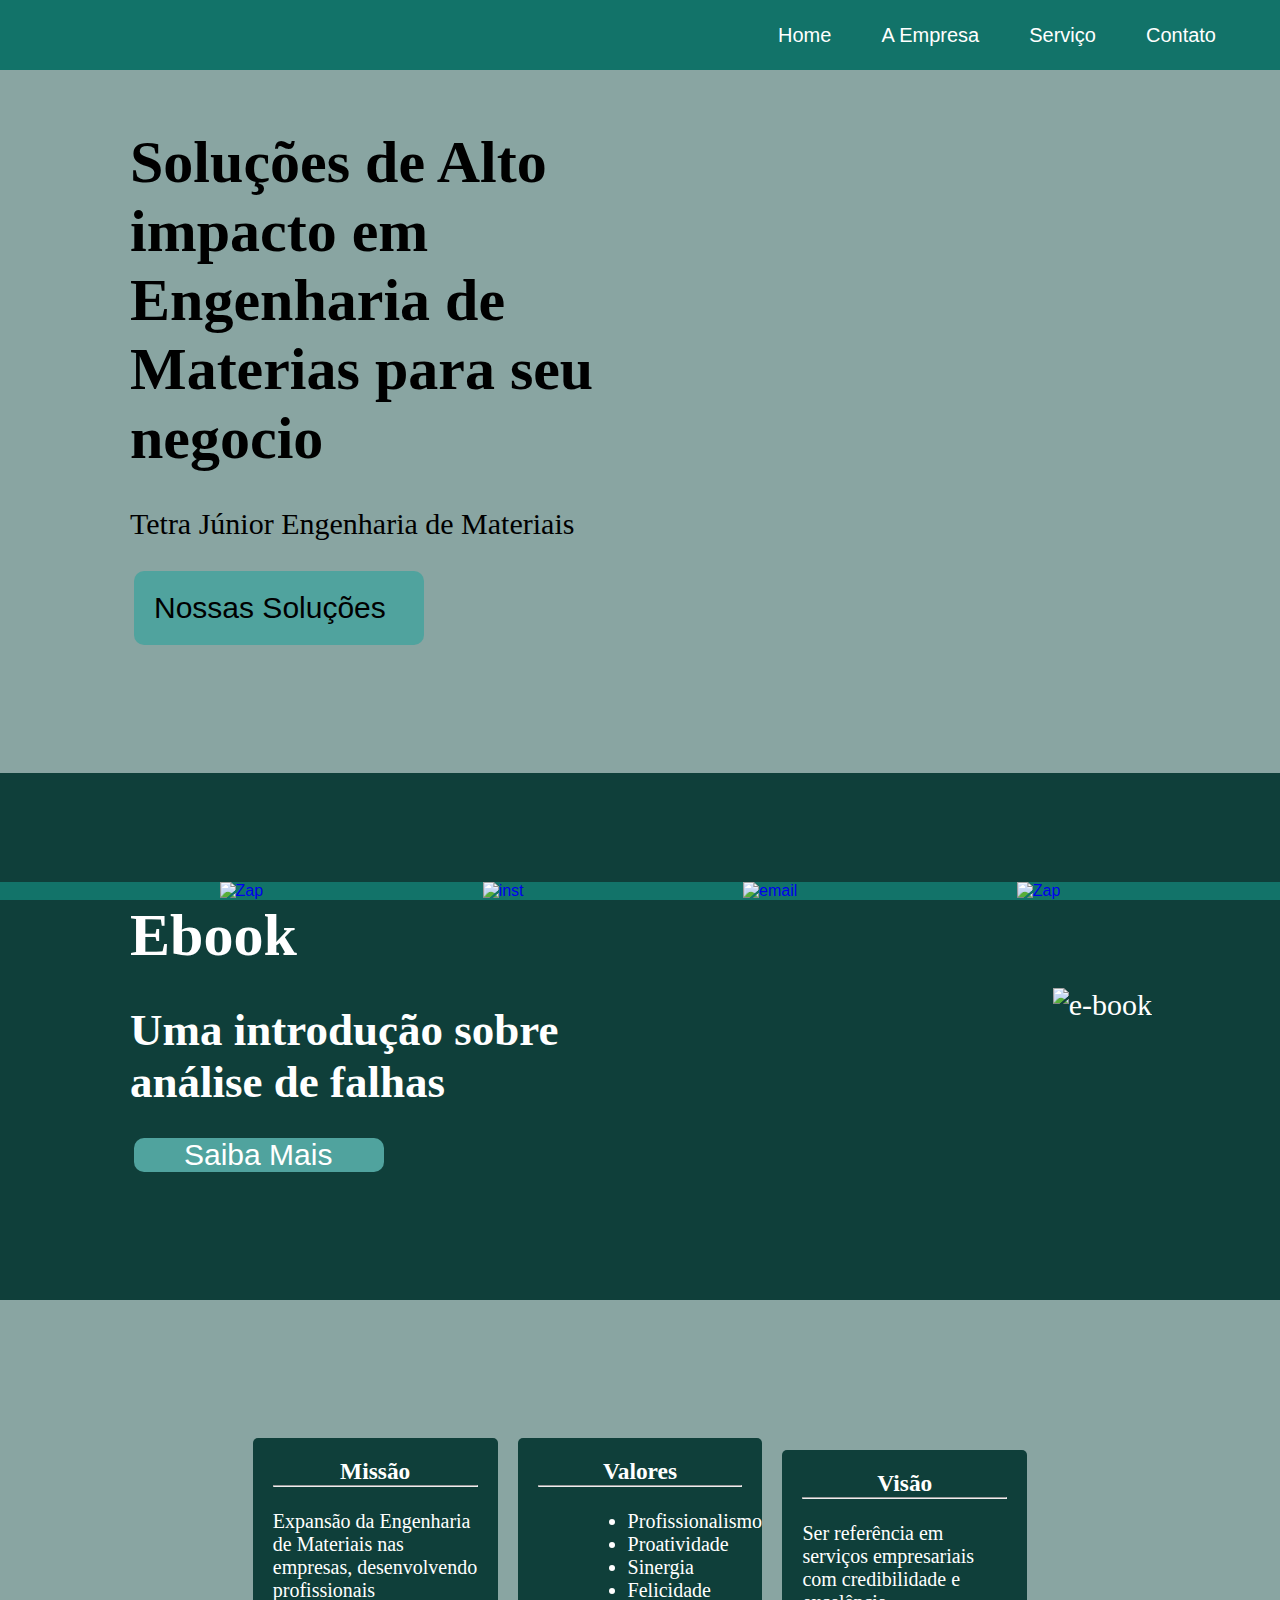
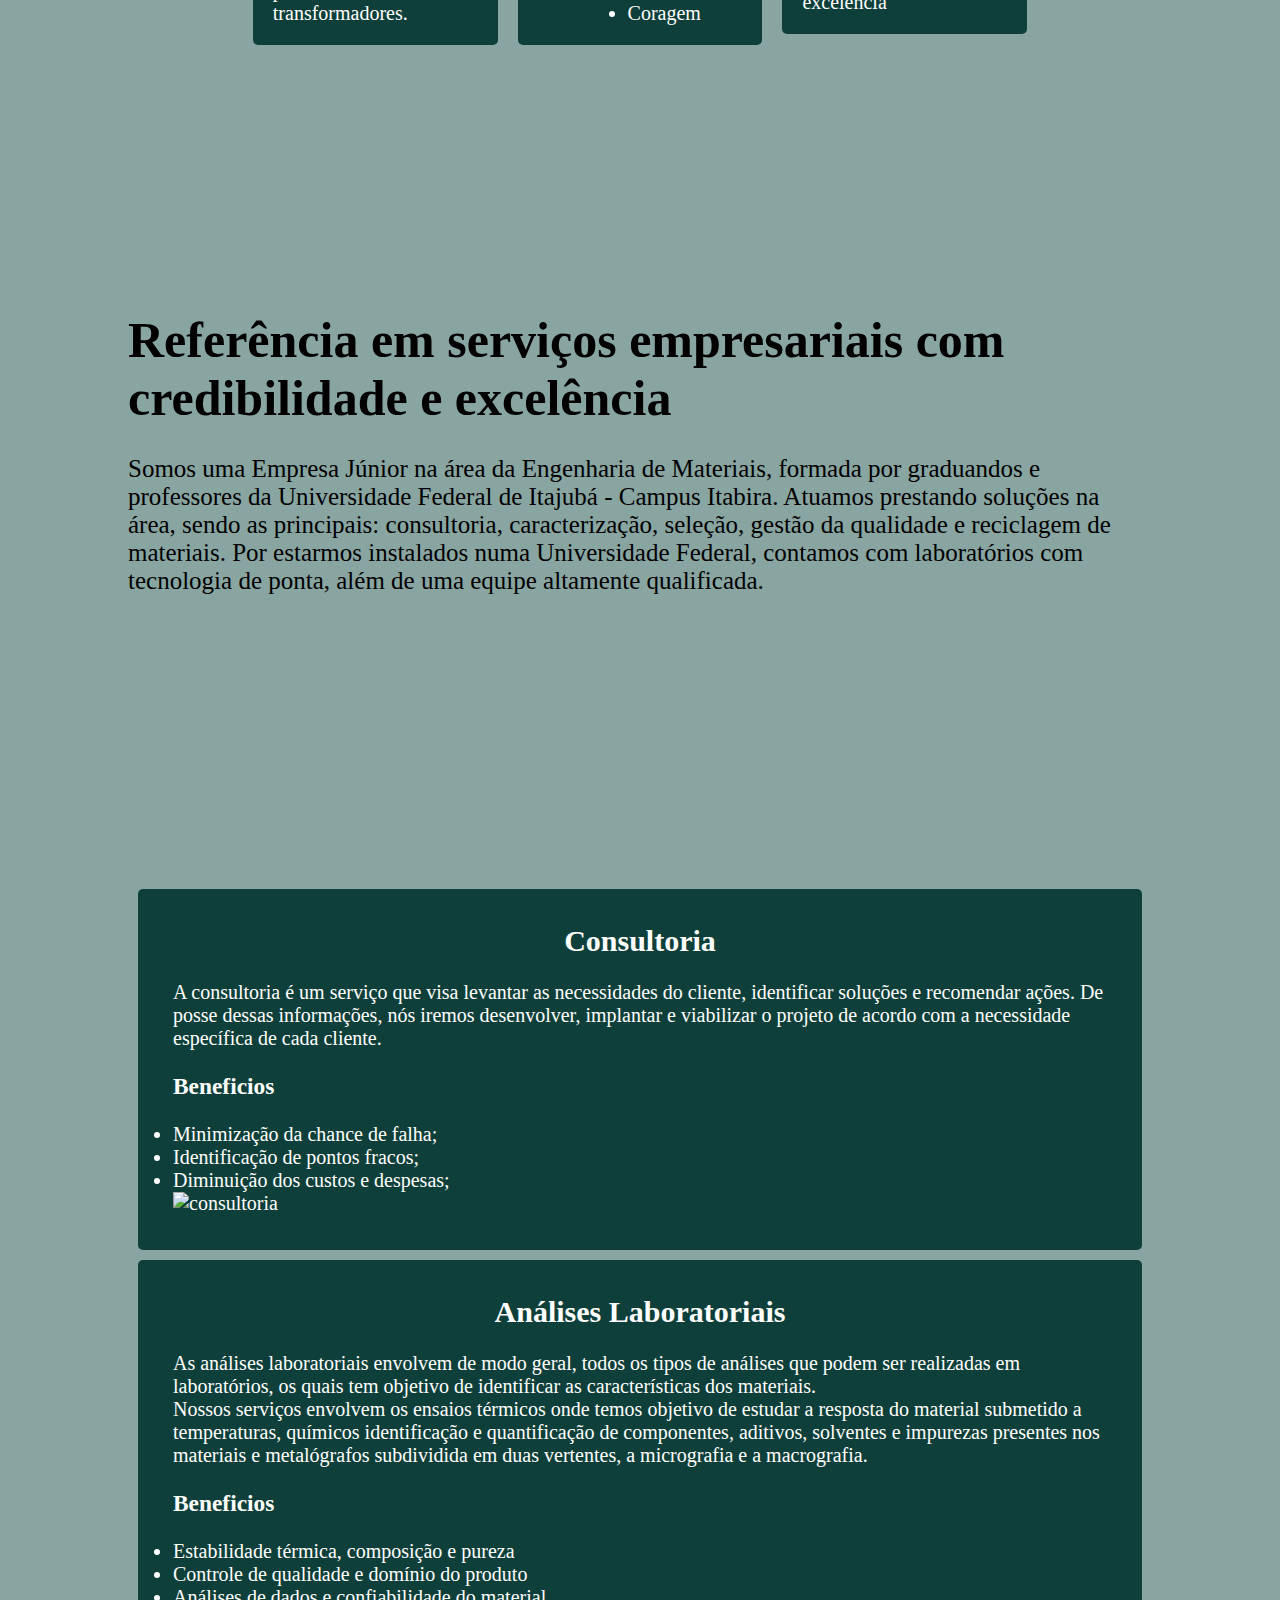
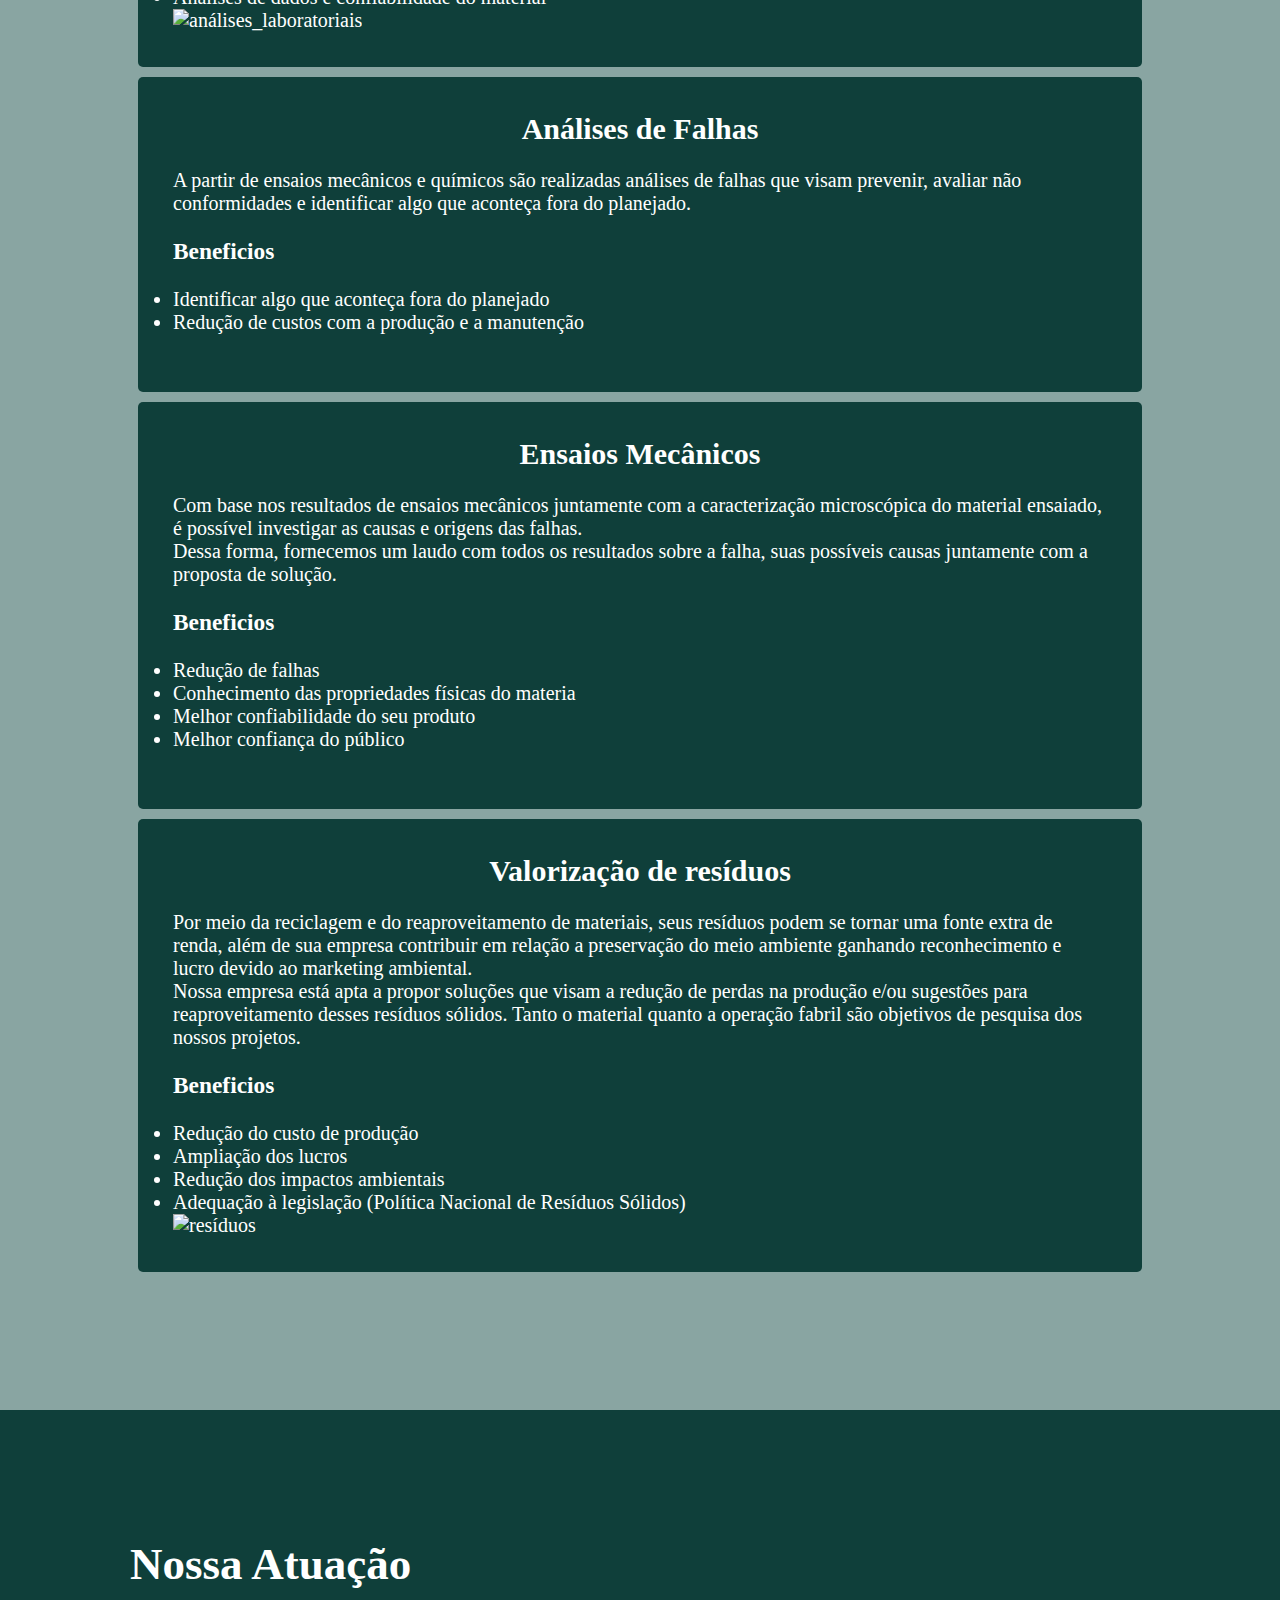
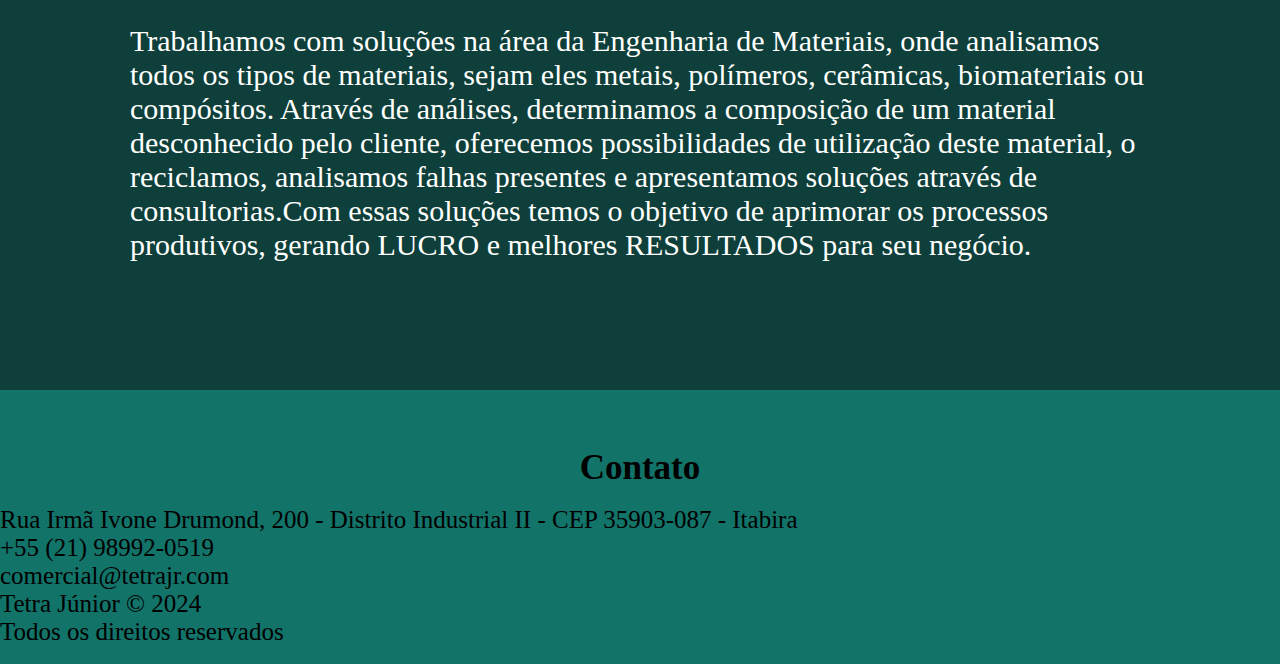
==== index.html @ 1cd236c9 "Update index.html" ====
<!DOCTYPE html>
<html lang="pt-br">
<head>
    <meta charset="UTF-8">
    <meta http-equiv="X-UA-Compatible" content="IE=edge" />
    <meta name="viewport" content="width=device-width, initial-scale=1, shrink-to-fit=no" />
    <link rel="stylesheet" href="index.css">
    <script defer src="app.js"></script>
</head>
<body>
    <section class="home" id="home"> 
        </section>
    <header class="header">
        <nav class="nav">
            <a href="" class="logo">
            <img src="" alt=""><!--Definir um Logo--></a>
            <ul class="nav-list">
                <li><a href="#home">Home</a></li>
                <li><a href="#empresa">A Empresa</a></li>
                <li><a href="#servico">Serviço</a></li>
                <li><a href="#contato">Contato</a></li>              
            </ul>
        </nav>
    </header>
    <main>
        <div class="container3">
            <div class="princ">
                <!--titulo/Gabriel-->
                    <div class="titulo">    
                    <h1>Soluções de Alto impacto em Engenharia de Materias para seu negocio</h1>
                    <br>
                    <p>Tetra Júnior Engenharia de Materiais</p>
                </div>
                <div class="logo_capa">
                <img src="" alt=""><!--Imagens-->  
            </div> 
            </div>    
            <div class="solucoes">
                <a href="#servico">Nossas Soluções</a>
            </div>
           </div>
       </div>
   </div>
            <!-- end titulo/Gabriel-->
    <div class="container1">
            <div class="ebook">
                <div class="titulo">
                <!--Ebook / Gabriel-->
                 <h1>Ebook</h1>
                 <br>
                 <h2>Uma introdução sobre análise de falhas</h2>
                </div>
                <div class="">
                 <img src="" alt="e-book"><!--imagen-->
                </div> 
            </div>  
            <div class="ebook-link">
            <a href="#home">Saiba Mais</a>
        </div>
    </div>
</div>  
</div>
        <!-- end Ebook / Gabriel-->
        <!-- visao / Gabriel-->
        <div class="container4">
            <div class="visao">
            <div class="e1">
            <h3>Missão</h3>
            <hr>
            <br>
            <P>Expansão da Engenharia de Materiais nas empresas, desenvolvendo profissionais transformadores.</P>
            </div>
            <div class="e1">
                <h3>Valores</h3>
                <hr>
                <br>
                    <li>Profissionalismo</li>
                    <li>Proatividade</li>
                    <li>Sinergia</li>
                    <li>Felicidade</li>
                    <li>Coragem</li>
                </div>
            <div class="e1">
            <h3>Visão</h3>
            <hr>
            <br>
            <P>Ser referência em serviços empresariais com credibilidade e excelência</P>
            </div>
        </div>
    </div>
        <!--  end visao / Gabriel-->
        <!-- sobre / Gabriel-->
        <section class="empresa" id="empresa">
            </section>
    <div class="container3">
        <div class="sobre">
            <h1>Referência em serviços empresariais com credibilidade e excelência</h1>
            <br>
            <p>Somos uma Empresa Júnior na área da Engenharia de Materiais, formada por graduandos e professores da Universidade Federal de Itajubá - Campus Itabira. Atuamos prestando soluções na área, sendo as principais: consultoria, caracterização, seleção, gestão da qualidade e reciclagem de materiais. Por estarmos instalados numa Universidade Federal, contamos com laboratórios com tecnologia de ponta, além de uma equipe altamente qualificada.</p>
            <div class="">
            <img src="" alt=""><!--imgens-->
        </div>
    </div>
        </div>
         <!--  end sobre / Gabriel-->
        <!--  carac / Gabriel-->
    <div class="container4">
        <div class="carac">
            <div class="c1">  
                <section class="servicos" id="servico"> 
                <h2>Consultoria</h2>
            </section>
                <br>
                <p>A consultoria é um serviço que visa levantar as necessidades do cliente, identificar soluções e recomendar ações. De posse dessas informações, nós iremos desenvolver, implantar e viabilizar o projeto de acordo com a necessidade específica de cada cliente.</p>
                <br>
                <h3>Beneficios</h3>
                <br>
                <ul>
                    <li>Minimização da chance de falha;</li>
                    <li>Identificação de pontos fracos;</li>
                    <li>Diminuição dos custos e despesas;</li>
                </ul>
                <div class="">
                    <img src="" alt="consultoria"><!--imagen-->
                   </div> 
            </div>
        </div>
            <div class="c1"> 
            <h2>Análises Laboratoriais</h2>
            <br>
            <p>As análises laboratoriais envolvem de modo geral, todos os tipos de análises que podem ser realizadas em laboratórios, os quais tem objetivo de identificar as características dos materiais.</p>
            <p>Nossos serviços envolvem os ensaios térmicos onde temos objetivo de estudar a resposta do material submetido a temperaturas, químicos identificação e quantificação de componentes, aditivos, solventes e impurezas presentes nos materiais e metalógrafos subdividida em duas vertentes, a micrografia e a macrografia.</p>
            <br>
        <h3>Beneficios</h3>
        <br>
                <ul>
                    <li>Estabilidade térmica, composição e pureza</li>
                    <li>Controle de qualidade e domínio do produto</li>
                    <li>Análises de dados e confiabilidade do material</li>
                </ul>
                <div class="">
                    <img src="" alt="análises_laboratoriais"><!--imagen-->
                   </div> 
            </div>
            <div class="c1"> 
            <h2>Análises de Falhas</h2>
            <br>
            <p>A partir de ensaios mecânicos e químicos são realizadas análises de falhas que visam prevenir, avaliar não conformidades e identificar algo que aconteça fora do planejado.</p>
            <br>
            <h3>Beneficios</h3>
            <br>
                <ul>
                    <li>Identificar algo que aconteça fora do planejado</li>
                    <li>Redução de custos com a produção e a manutenção</li>
                </ul>
                <div class="">
                    <img src="" alt=""><!--imagen-->
                   </div> 
        </div>
            <div class="c1"> 
            <h2>Ensaios Mecânicos</h2>
            <br>
            <p>Com base nos resultados de ensaios mecânicos juntamente com a caracterização microscópica do material ensaiado, é possível investigar as causas e origens das falhas.<p>
            <p>Dessa forma, fornecemos um laudo com todos os resultados sobre a falha, suas possíveis causas juntamente com a proposta de solução.</p>
            <br>
            <h3>Beneficios</h3>
            <br>
                <ul>
                    <li>Redução de falhas</li>
                    <li>Conhecimento das propriedades físicas do materia</li>
                    <li>Melhor confiabilidade do seu produto</li>
                    <li>Melhor confiança do público</li>
                </ul>
                <div class="">
                    <img src="" alt=""><!--imagen-->
                   </div> 
            </div>
            <div class="c1"> 
            <h2>Valorização de resíduos</h2>
            <br>
            <p>Por meio da reciclagem e do reaproveitamento de materiais, seus resíduos podem se tornar uma fonte extra de renda, além de sua empresa contribuir em relação a preservação do meio ambiente ganhando reconhecimento e lucro devido ao marketing ambiental.</p>
            <P>Nossa empresa está apta a propor soluções que visam a redução de perdas na produção e/ou sugestões para reaproveitamento desses resíduos sólidos. Tanto o material quanto a operação fabril são objetivos de pesquisa dos nossos projetos.</P>
            <br>
            <h3>Beneficios</h3>
            <br>
                <ul>
                    <li>Redução do custo de produção</li>
                    <li>Ampliação dos lucros</li>
                    <li>Redução dos impactos ambientais</li>
                    <li>Adequação à legislação (Política Nacional de Resíduos Sólidos)</li>
                </ul>     
                <div class="">
                    <img src="" alt="resíduos"><!--imagen-->
                   </div> 
        </div>
        <!--  end carac / Gabriel-->
    </div>
    </main>
    </div>
    </div>
    <!--  atuacao / Gabriel-->
    <div class="container1">
    <div class="atuacao">
        <h2>Nossa Atuação</h2>
        <br>
        <p>Trabalhamos com soluções na área da Engenharia de Materiais, onde analisamos todos os tipos de materiais, sejam eles metais, polímeros, cerâmicas, biomateriais ou compósitos. Através de análises, determinamos a composição de um material desconhecido pelo cliente, oferecemos possibilidades de utilização deste material, o reciclamos, analisamos falhas presentes e apresentamos soluções através de consultorias.Com essas soluções temos o objetivo de aprimorar os processos produtivos, gerando LUCRO e melhores RESULTADOS para seu negócio.</p>
        <!--  end atuacao / Gabriel-->
    </div>
    </div>
</body>    
<footer>
    <br>
    <!--Parcerias/gabriel-->
    
        <!-- end Parcerias/gabriel-->
        <!--Contato/gabriel-->
        <section class="contato" id="contato"> 
        <h1>Contato</h1>
        <br>
    </section>
             <p>Rua Irmã Ivone Drumond, 200 - Distrito Industrial II - CEP 35903-087 - Itabira</p>
             <p>+55 (21) 98992-0519</p>
             <p>comercial@tetrajr.com</p>
             <p>Tetra Júnior © 2024 </p>
             <p>Todos os direitos reservados </p>
             <!-- end Contato/gabriel-->
    <br>
    <div class="empresasflex2">
        
            <a href="https://api.whatsapp.com/send/?phone=%2B55021989920519&text&type=phone_number&app_absent=0">
                <img  class = "tam2" src="Img/wpp.png" alt="Zap">
              </a>
        
            <a href="https://www.instagram.com/accounts/login/?next=https%3A%2F%2Fwww.instagram.com%2Ftetra.jr%2F&is_from_rle">
                <img  class = "tam2" src="Img/Instagram.png" alt="inst">
              </a>
        
            <a href="https://web.whatsapp.com/">
                <img  class = "tam2" src="Img/e-mail.png" alt="email">
              </a>
        
            <a href="https://web.whatsapp.com/">
                <img  class = "tam2" src="Img/wpp.png" alt="Zap">
              </a>
        </div>
        </div>

    <!-- end Footer/ganriel-->



   
</footer>
</html>


   
</footer>
</html>
---- index.css ----
/* Color Theme Swatches in RGBA */
.N-I-S-H-I-K-I-G-O---Furniture-Design-Award-2014-1-rgba { color: rgba(18, 114, 105, 1); }
.N-I-S-H-I-K-I-G-O---Furniture-Design-Award-2014-2-rgba { color: rgba(15, 63, 58, 1); }
.N-I-S-H-I-K-I-G-O---Furniture-Design-Award-2014-3-rgba { color: rgba(137, 165, 162, 1); }
.N-I-S-H-I-K-I-G-O---Furniture-Design-Award-2014-4-rgba { color: rgba(75, 89, 87, 1); }
.N-I-S-H-I-K-I-G-O---Furniture-Design-Award-2014-5-rgba { color: rgba(191, 191, 191, 1); }

/* Color Theme Swatches in HSLA */
.N-I-S-H-I-K-I-G-O---Furniture-Design-Award-2014-1-hsla { color: hsla(174, 72, 26, 1); }
.N-I-S-H-I-K-I-G-O---Furniture-Design-Award-2014-2-hsla { color: hsla(174, 60, 15, 1); }
.N-I-S-H-I-K-I-G-O---Furniture-Design-Award-2014-3-hsla { color: hsla(174, 13, 59, 1); }
.N-I-S-H-I-K-I-G-O---Furniture-Design-Award-2014-4-hsla { color: hsla(174, 8, 32, 1); }
.N-I-S-H-I-K-I-G-O---Furniture-Design-Award-2014-5-hsla { color: hsla(0, 0, 75, 1); }

/* NavBar/Gabriel */
html{
    width: auto;
    margin: auto;
}
* {
    margin: 0;
    padding: 0;
}
a {
    font-family: sans-serif;
    text-decoration: none;
}
.header {
    background-color: #127369; ;
    position: fixed;
    width: 100%;
}
.nav {
    max-width: 90%;
    height: 70px;
    margin-inline: auto;
    display: flex;
    justify-content: space-between;
    align-items: center;
    
    
}
.nav-list {
    display: flex;
    gap: 50px;
    list-style: none;
    
}
.nav-list a{
    font-size: 20px;
    color: white;
    
    
}

/*  end NavBar/Gabriel */

/*  principal/Gabriel */

body{
    margin: auto;
    width: auto;
}
    
    
.container1{
    padding: 10%;
    margin: auto;
    background-color:rgba(15, 63, 58, 1);
    
}
.container2{
    padding: 20px;
    margin: auto;
    background-color:#127369;;
}
.container3{
    padding: 10%;
    margin: auto;
    background-color:rgba(137, 165, 162, 1);
}
.container4{
    padding: 10%;
    margin: auto;
    background-color:rgba(137, 165, 162, 1);
    }

main .princ{
    display: flex;
    align-items: center;
    justify-content: space-between;
    font-size: 30px;
    margin-left: 2px;
    color: black;
}
.titulo{
    width: 50%;

}
.solucoes{
    width: 250px;
    font-size: 30px;
    background-color:rgb(80, 163, 158) ;
    margin-left: 6px;
    border-radius: 10px;
    margin-top: 30px;
    align-items: center;
    padding: 20px;
}
.solucoes a{
    text-align: center;
    color: black;
    
 }


.ebook-link{
    width: 250px;
    font-size: 30px;
    background-color:rgb(80, 163, 158) ;
    margin-left: 6px;
    border-radius: 10px;
    margin-top: 30px;
    align-items: center;
 }
 .ebook-link a{
    text-align: center;
    color: white;
    margin-left: 50px;
 }


/*  end principal/Gabriel */
/*  valores/Gabriel */
.valores{
    display: flex;
    align-items: center;
    justify-content: space-between;
    font-size: 35px;
    color: white;
}
/*  end valores/Gabriel */
/*  ebook/Gabriel */
.ebook {
    display: flex;
    align-items: center;
    justify-content: space-between;
    font-size: 30px;
    margin-left: 2px;
    color: white;
}
/*   end ebook/Gabriel */

.visao{
    display: flex;
    justify-content:center;
    align-items: center;
}
.e1{
    background-color:rgba(15, 63, 58, 1) ;
    font-size: 20px;
    padding: 20px;
    color: white;
    margin-left: 10px;
    margin: 10px 10px;
    border-radius: 5px;
    width: 20%;
    
}
.e1 h3{
    text-align: center;
}
.e1 li{
    margin-left:  90px;
}
/*   sobre/Gabriel */
.sobre{
    font-size: 25px;
}
/*    end sobre/Gabriel */


/*    caracter/Gabriel */

.c1{
    background-color:rgba(15, 63, 58, 1) ;
    font-size: 20px;
    padding: 35px;
    color: white;
    margin-left: 10px;
    margin: 10px 10px;
    border-radius: 5px;
    width: auto;
}
.c1 h2{
    text-align: center;
}
/*    end caracter/Gabriel */


/*    footer/Gabriel */

footer{
    background-color:#127369;  
}
footer h1{
    margin-top: 40px;
    text-align: center;
    font-size: 35px;
}
footer p{
    font-size: 25px;
}
.empresasflex{display: flex;
    justify-content: space-evenly;
    padding: 2%;
    background-color: #127369; ;
    
}
.empresasflex2{display: flex;
    justify-content: space-evenly;
    background-color: #127369; ;
    position: fixed; 
    bottom: 0;
    width: 100%; 
    overflow: hidden;
    
 }

.tam{width: 120px; }
.tam2{
    width: 50px; 
}

/*    end footer /Gabriel */

/*    atuacao /Gabriel */
.atuacao{
    align-items: center;
    font-size: 30px;
    margin-left: 2px;
    color: white;
}


/*    end atuacao /Gabriel */
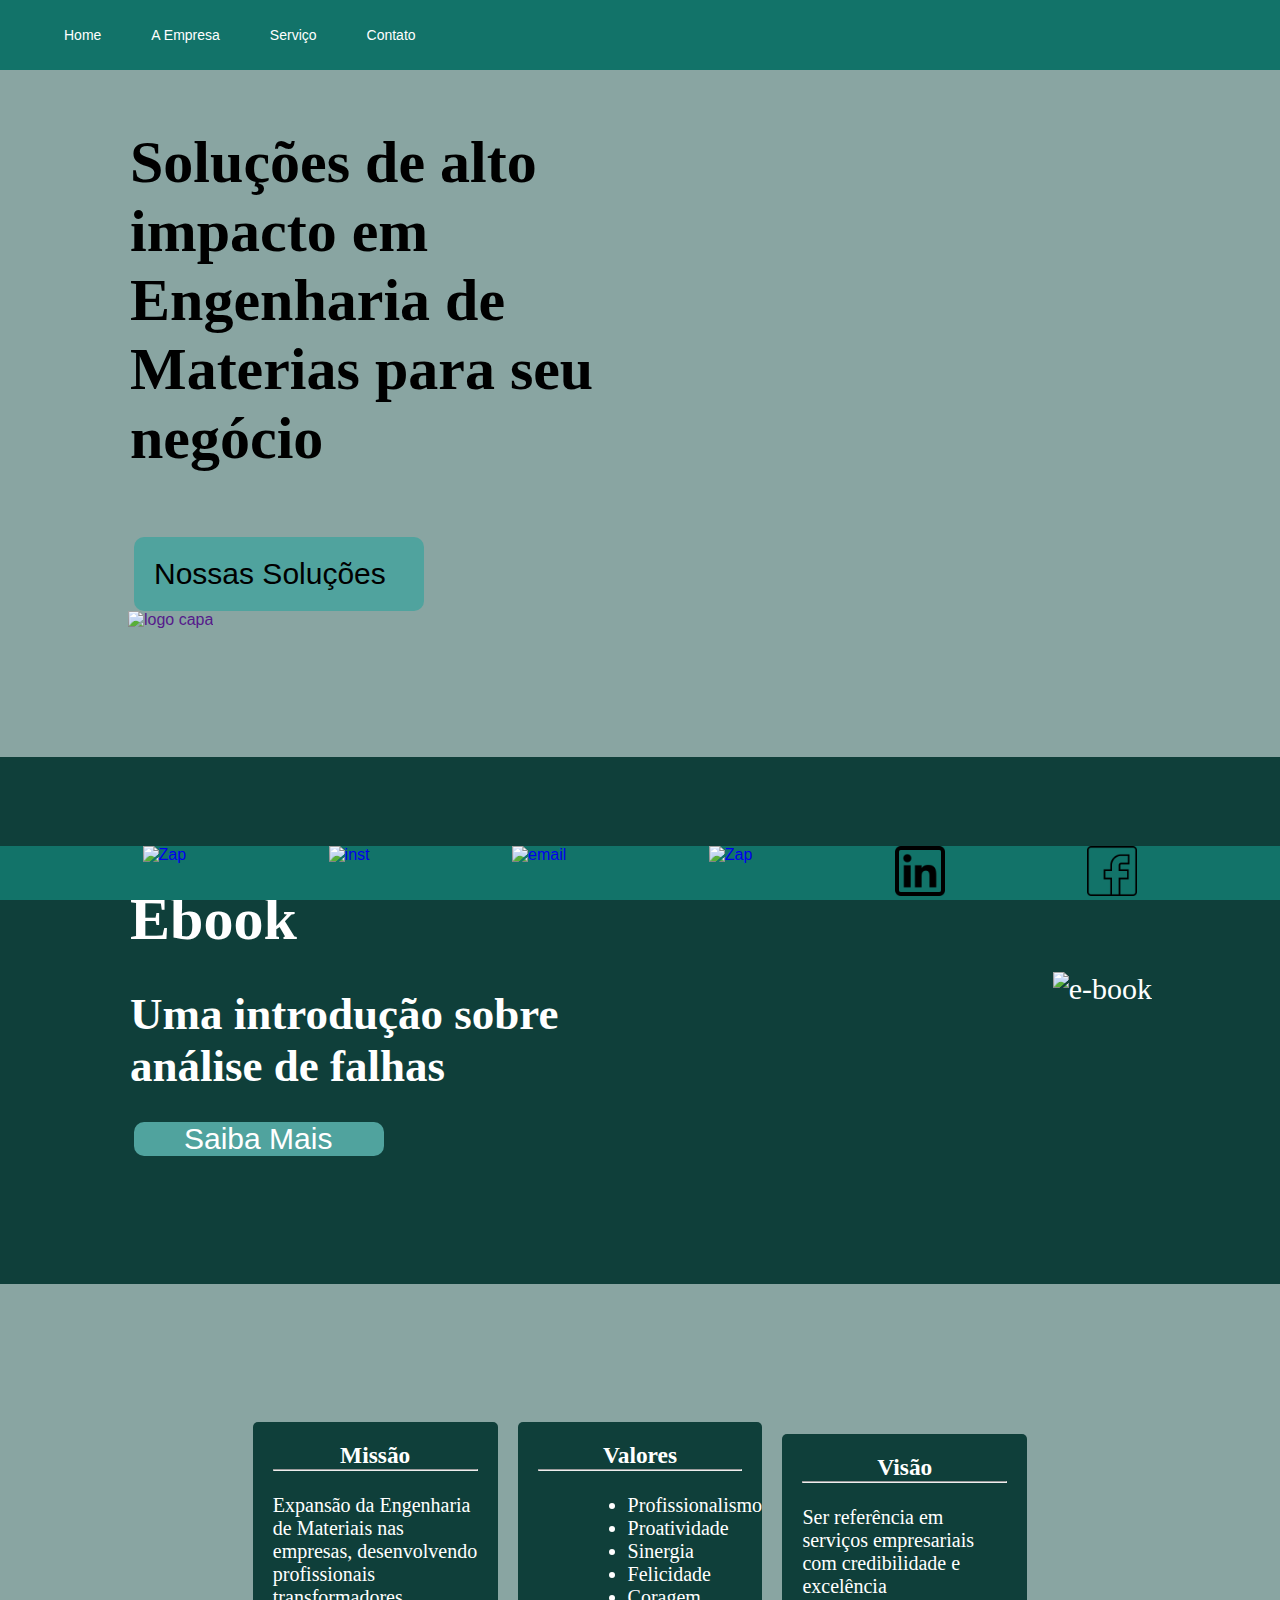
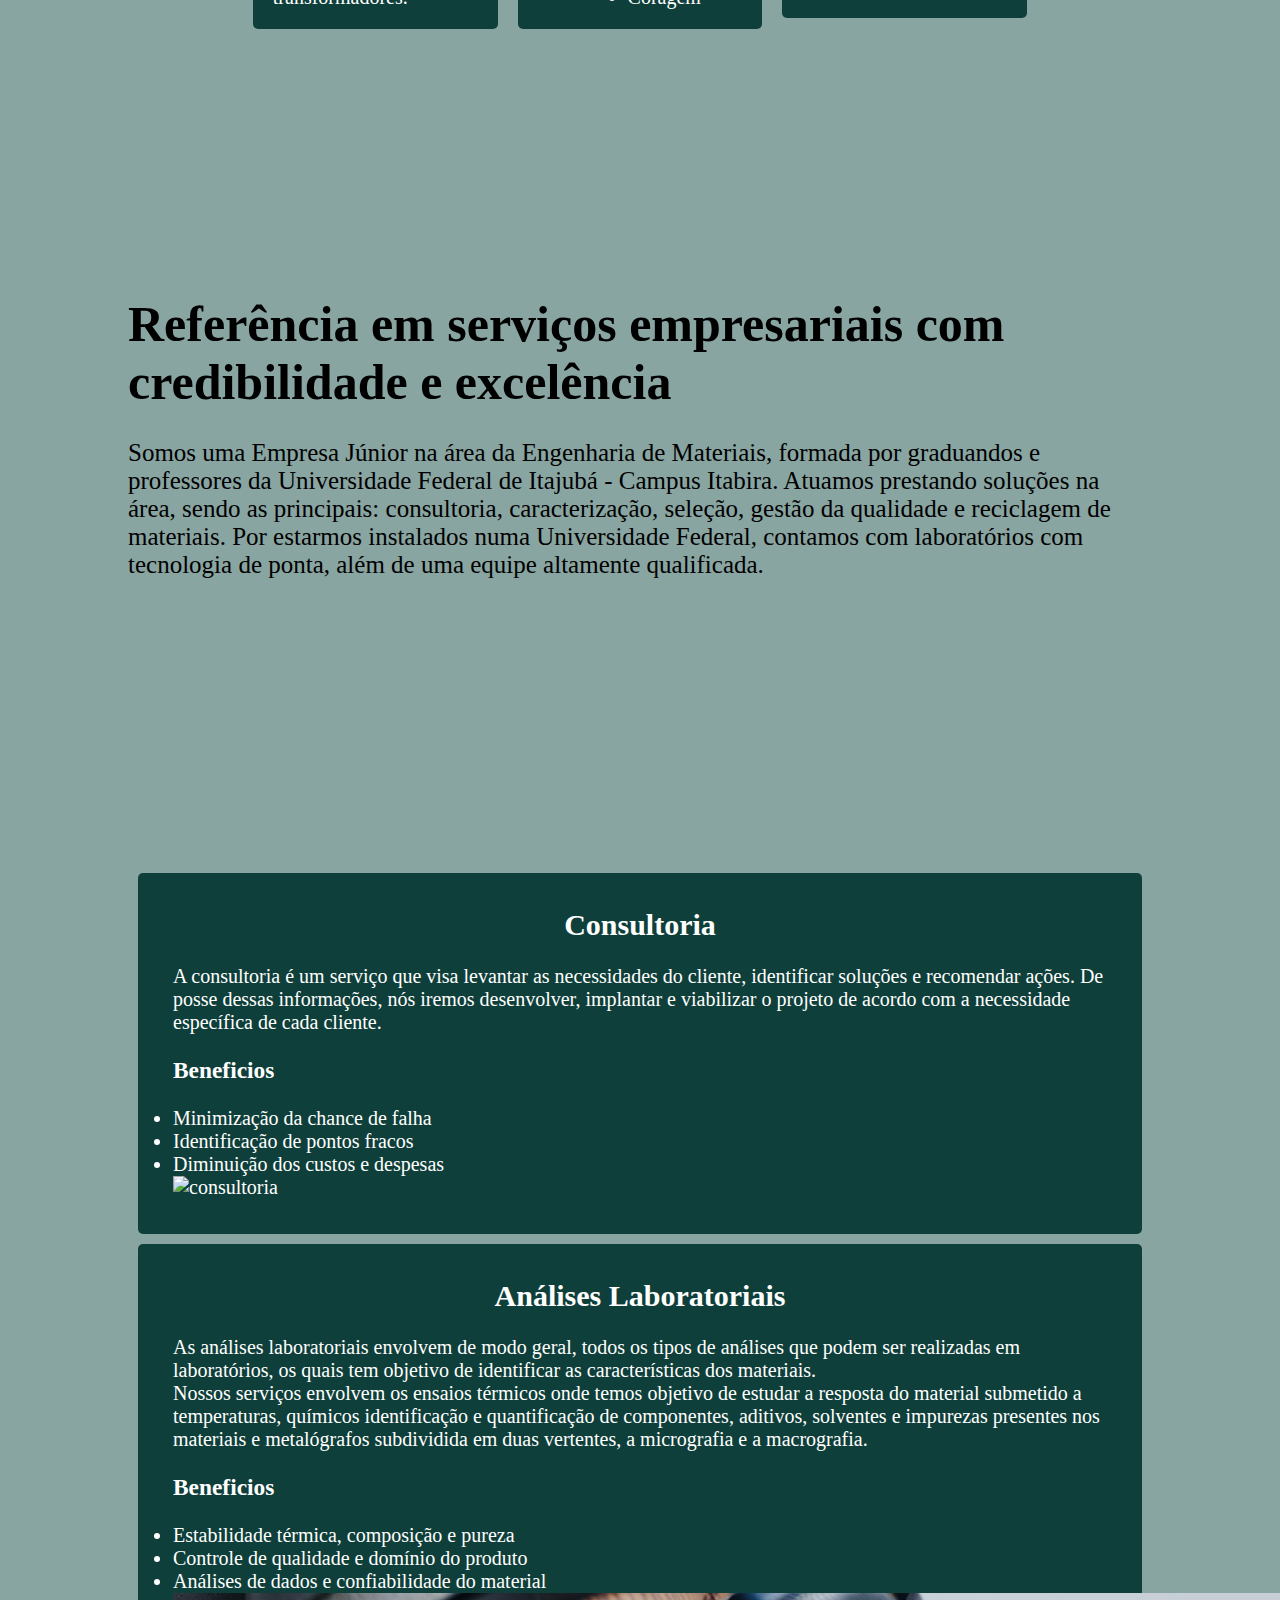
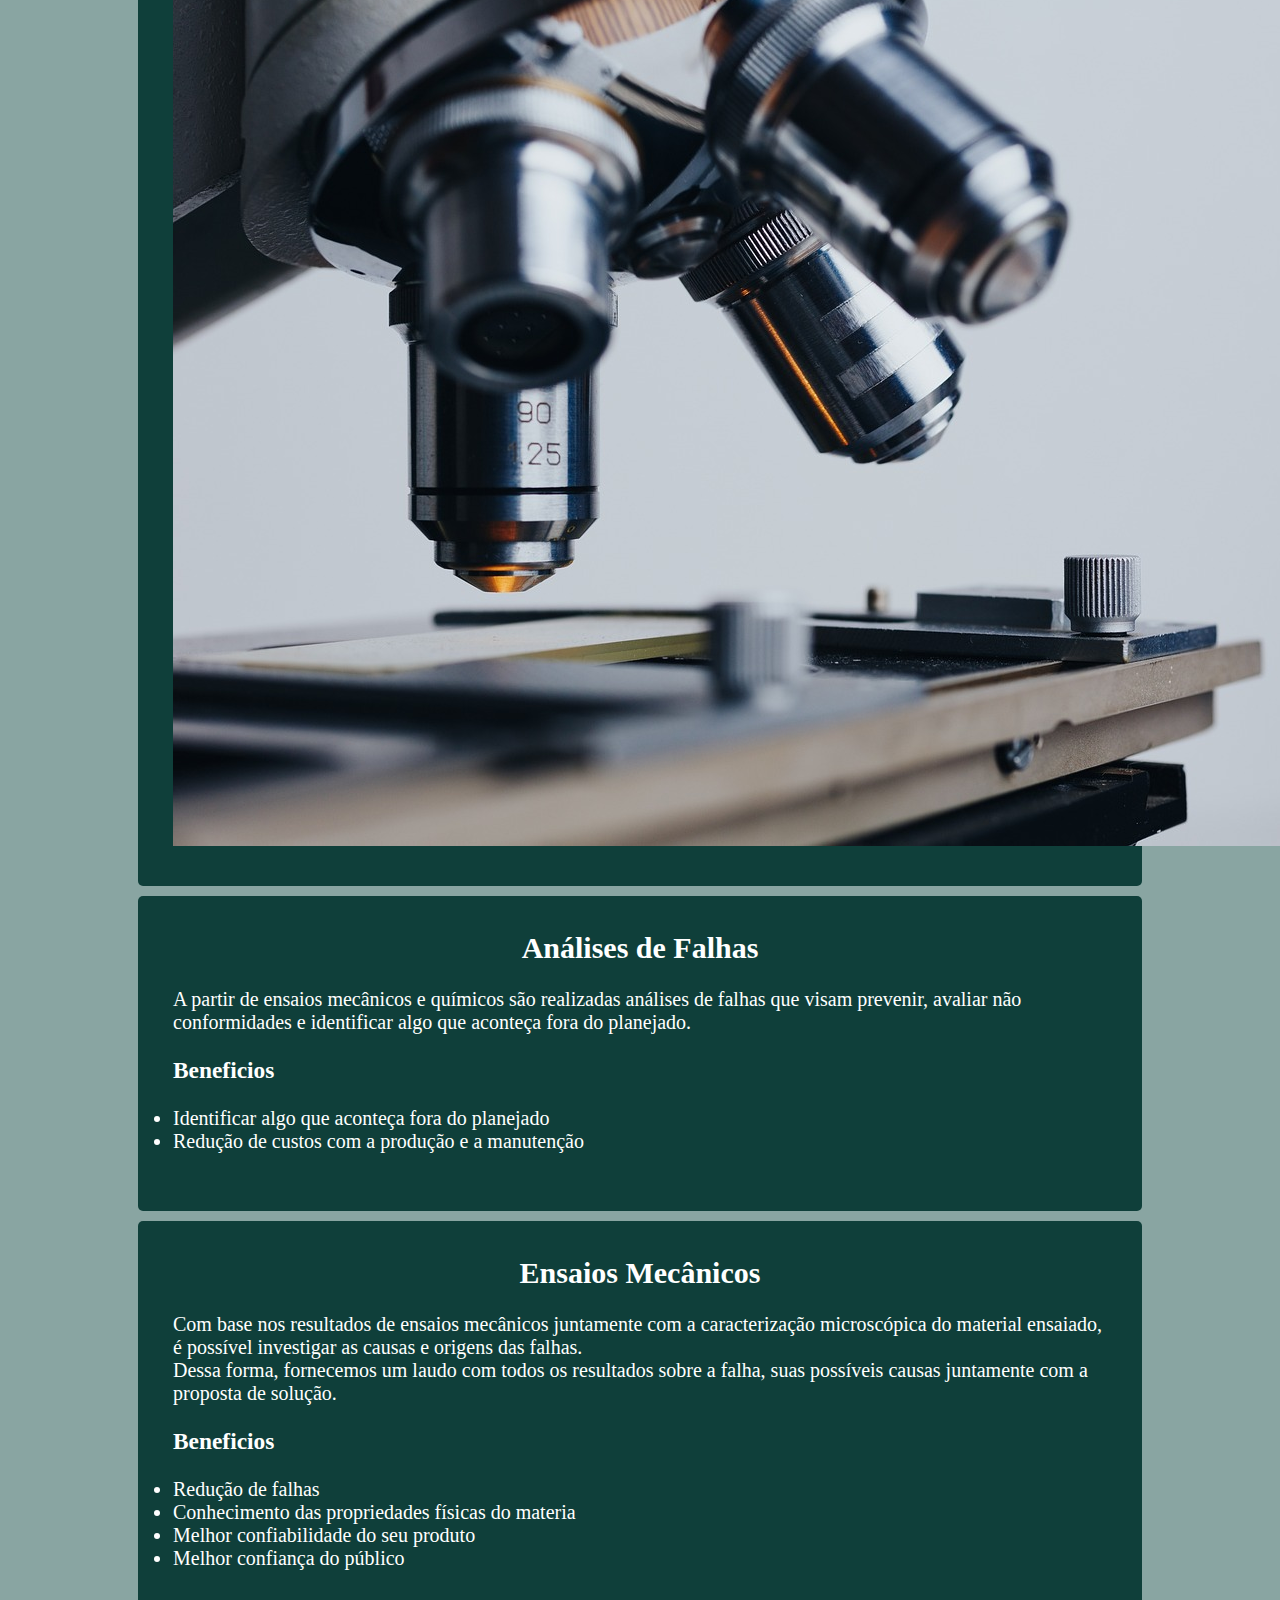
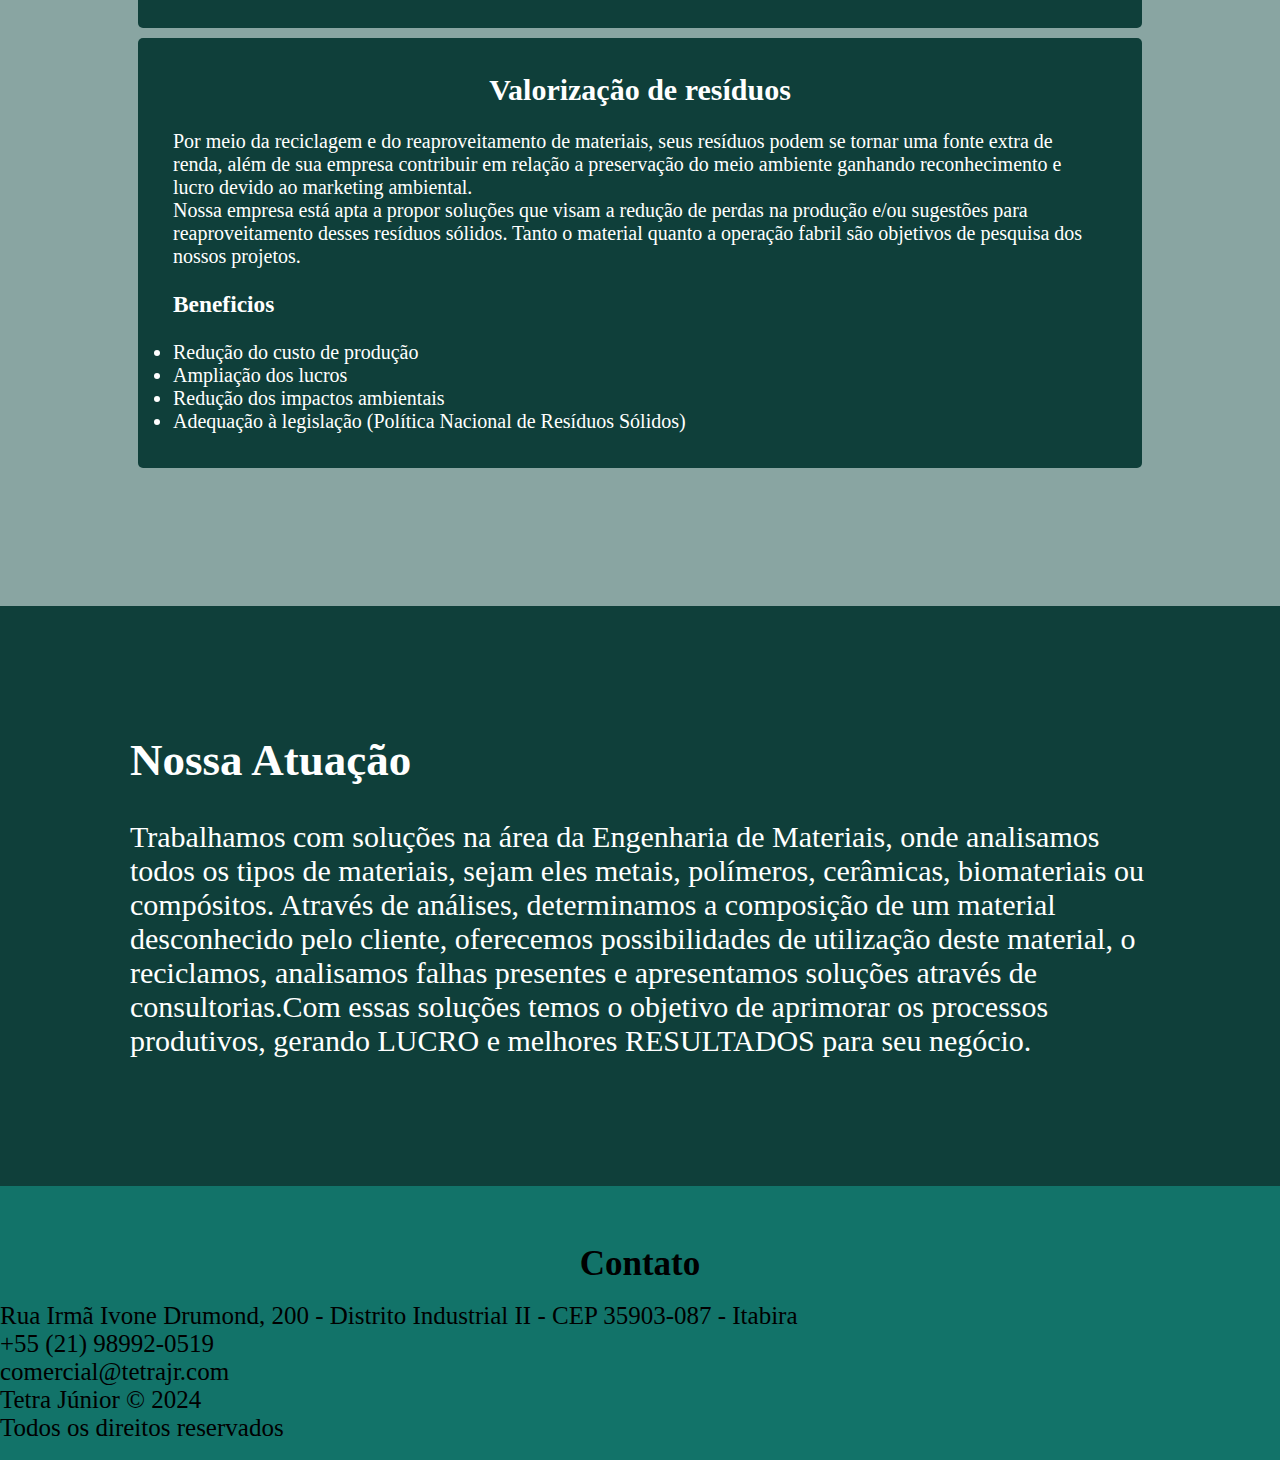
==== commit 0a6afa63: "Versão final site Tetra" ====
--- a/index.html
+++ b/index.html
@@ -1,170 +1,207 @@
 <!DOCTYPE html>
 <html lang="pt-br">
+
 <head>
     <meta charset="UTF-8">
     <meta http-equiv="X-UA-Compatible" content="IE=edge" />
     <meta name="viewport" content="width=device-width, initial-scale=1, shrink-to-fit=no" />
     <link rel="stylesheet" href="index.css">
+    <link rel="preconnect" href="https://fonts.googleapis.com">
+    <link rel="preconnect" href="https://fonts.gstatic.com" crossorigin>
+    <link
+        href="https://fonts.googleapis.com/css2?family=Roboto:ital,wght@0,100;0,300;0,400;0,500;0,700;0,900;1,100;1,300;1,400;1,500;1,700;1,900&display=swap"
+        rel="stylesheet">
     <script defer src="app.js"></script>
 </head>
+
 <body>
-    <section class="home" id="home"> 
-        </section>
+    <section class="home" id="home">
+    </section>
     <header class="header">
         <nav class="nav">
-            <a href="" class="logo">
-            <img src="" alt=""><!--Definir um Logo--></a>
             <ul class="nav-list">
                 <li><a href="#home">Home</a></li>
                 <li><a href="#empresa">A Empresa</a></li>
                 <li><a href="#servico">Serviço</a></li>
-                <li><a href="#contato">Contato</a></li>              
+                <li><a href="#contato">Contato</a></li>
             </ul>
         </nav>
     </header>
     <main>
         <div class="container3">
-            <div class="princ">
-                <!--titulo/Gabriel-->
-                    <div class="titulo">    
-                    <h1>Soluções de Alto impacto em Engenharia de Materias para seu negocio</h1>
-                    <br>
-                    <p>Tetra Júnior Engenharia de Materiais</p>
-                </div>
-                <div class="logo_capa">
-                <img src="" alt=""><!--Imagens-->  
-            </div> 
-            </div>    
-            <div class="solucoes">
-                <a href="#servico">Nossas Soluções</a>
-            </div>
-           </div>
-       </div>
-   </div>
-            <!-- end titulo/Gabriel-->
-    <div class="container1">
+            <div class="container3-wrapper">
+                <div class="container3-content">
+                    <div class="princ">
+
+                        <div class="titulo">
+                            <h1>Soluções de alto impacto em Engenharia de Materias para seu negócio</h1>
+                            <br>
+                        </div>
+                        <div class="logo_capa">
+                            <img src="" alt=""><!--Imagens-->
+                        </div>
+                    </div>
+                    <div class="solucoes">
+                        <a href="#servico">Nossas Soluções</a>
+                    </div>
+                </div>
+                <a href="" class="logo">
+                    <img src="Img/Logo_capa.png" alt="logo capa" class="logo"></a>
+            </div>
+        </div>
+
+        </div>
+        </div>
+
+        <div class="container1">
             <div class="ebook">
                 <div class="titulo">
-                <!--Ebook / Gabriel-->
-                 <h1>Ebook</h1>
-                 <br>
-                 <h2>Uma introdução sobre análise de falhas</h2>
+
+                    <h1>Ebook</h1>
+                    <br>
+                    <h2>Uma introdução sobre análise de falhas</h2>
                 </div>
                 <div class="">
-                 <img src="" alt="e-book"><!--imagen-->
-                </div> 
-            </div>  
+                    <img src="Img/e-book_site.png" alt="e-book" class="e-book-img">
+                </div>
+            </div>
             <div class="ebook-link">
-            <a href="#home">Saiba Mais</a>
-        </div>
-    </div>
-</div>  
-</div>
-        <!-- end Ebook / Gabriel-->
-        <!-- visao / Gabriel-->
+                <a href="#home">Saiba Mais</a>
+            </div>
+        </div>
+        </div>
+        </div>
+
         <div class="container4">
             <div class="visao">
-            <div class="e1">
-            <h3>Missão</h3>
-            <hr>
-            <br>
-            <P>Expansão da Engenharia de Materiais nas empresas, desenvolvendo profissionais transformadores.</P>
-            </div>
-            <div class="e1">
-                <h3>Valores</h3>
-                <hr>
-                <br>
-                    <li>Profissionalismo</li>
-                    <li>Proatividade</li>
-                    <li>Sinergia</li>
-                    <li>Felicidade</li>
-                    <li>Coragem</li>
-                </div>
-            <div class="e1">
-            <h3>Visão</h3>
-            <hr>
-            <br>
-            <P>Ser referência em serviços empresariais com credibilidade e excelência</P>
-            </div>
-        </div>
-    </div>
-        <!--  end visao / Gabriel-->
-        <!-- sobre / Gabriel-->
+                <div class="e1">
+                    <h3>Missão</h3>
+                    <hr>
+                    <br>
+                    <P>Expansão da Engenharia de Materiais nas empresas, desenvolvendo profissionais transformadores.
+                    </P>
+                </div>
+                <div class="e1">
+                    <h3>Valores</h3>
+                    <hr>
+                    <br>
+                    <ul>
+                        <li>Profissionalismo</li>
+                        <li>Proatividade</li>
+                        <li>Sinergia</li>
+                        <li>Felicidade</li>
+                        <li>Coragem</li>
+                    </ul>
+                </div>
+                <div class="e1">
+                    <h3>Visão</h3>
+                    <hr>
+                    <br>
+                    <P>Ser referência em serviços empresariais com credibilidade e excelência</P>
+                </div>
+            </div>
+        </div>
+
         <section class="empresa" id="empresa">
-            </section>
-    <div class="container3">
-        <div class="sobre">
-            <h1>Referência em serviços empresariais com credibilidade e excelência</h1>
-            <br>
-            <p>Somos uma Empresa Júnior na área da Engenharia de Materiais, formada por graduandos e professores da Universidade Federal de Itajubá - Campus Itabira. Atuamos prestando soluções na área, sendo as principais: consultoria, caracterização, seleção, gestão da qualidade e reciclagem de materiais. Por estarmos instalados numa Universidade Federal, contamos com laboratórios com tecnologia de ponta, além de uma equipe altamente qualificada.</p>
-            <div class="">
-            <img src="" alt=""><!--imgens-->
-        </div>
-    </div>
-        </div>
-         <!--  end sobre / Gabriel-->
-        <!--  carac / Gabriel-->
-    <div class="container4">
-        <div class="carac">
-            <div class="c1">  
-                <section class="servicos" id="servico"> 
-                <h2>Consultoria</h2>
-            </section>
-                <br>
-                <p>A consultoria é um serviço que visa levantar as necessidades do cliente, identificar soluções e recomendar ações. De posse dessas informações, nós iremos desenvolver, implantar e viabilizar o projeto de acordo com a necessidade específica de cada cliente.</p>
+        </section>
+        <div class="container3">
+            <div class="sobre">
+                <h1>Referência em serviços empresariais com credibilidade e excelência</h1>
+                <br>
+                <p>Somos uma Empresa Júnior na área da Engenharia de Materiais, formada por graduandos e professores da
+                    Universidade Federal de Itajubá - Campus Itabira. Atuamos prestando soluções na área, sendo as
+                    principais: consultoria, caracterização, seleção, gestão da qualidade e reciclagem de materiais. Por
+                    estarmos instalados numa Universidade Federal, contamos com laboratórios com tecnologia de ponta,
+                    além de uma equipe altamente qualificada.</p>
+                <div class="">
+                    <img src="" alt=""><!--imgens-->
+                </div>
+            </div>
+        </div>
+
+        <div class="container4">
+            <div class="carac">
+                <div class="c1">
+                    <section class="servicos" id="servico">
+                        <h2>Consultoria</h2>
+                    </section>
+                    <div class="consultoria-container">
+                        <div class="consultoria-text">
+                            <br>
+                            <p>A consultoria é um serviço que visa levantar as necessidades do cliente, identificar
+                                soluções e recomendar ações. De posse dessas informações, nós iremos desenvolver,
+                                implantar e viabilizar o projeto de acordo com a necessidade específica de cada cliente.
+                            </p>
+                            <br>
+                            <h3>Beneficios</h3>
+                            <br>
+                            <ul>
+                                <li>Minimização da chance de falha</li>
+                                <li>Identificação de pontos fracos</li>
+                                <li>Diminuição dos custos e despesas</li>
+                            </ul>
+                        </div>
+                        <div class="consultoria">
+                            <img src="Img/Consultoria.png" alt="consultoria" class="consultoria-img">
+                        </div>
+                    </div>
+                </div>
+            </div>
+            <div class="c1">
+                <h2>Análises Laboratoriais</h2>
+                <br>
+                <div class="analises-container">
+                    <div class="analises-text">
+                        <p>As análises laboratoriais envolvem de modo geral, todos os tipos de análises que podem ser
+                            realizadas em laboratórios, os quais tem objetivo de identificar as características dos
+                            materiais.</p>
+                        <p>Nossos serviços envolvem os ensaios térmicos onde temos objetivo de estudar a resposta do
+                            material submetido a temperaturas, químicos identificação e quantificação de componentes,
+                            aditivos, solventes e impurezas presentes nos materiais e metalógrafos subdividida em duas
+                            vertentes, a micrografia e a macrografia.</p>
+                        <br>
+                        <h3>Beneficios</h3>
+                        <br>
+                        <ul>
+                            <li>Estabilidade térmica, composição e pureza</li>
+                            <li>Controle de qualidade e domínio do produto</li>
+                            <li>Análises de dados e confiabilidade do material</li>
+                        </ul>
+                    </div>
+
+                    <div class="analises-img">
+                        <img src="Img/Análises Laboratoriais.jpg" alt="análises_laboratoriais">
+                    </div>
+                </div>
+
+            </div>
+            <div class="c1">
+                <h2>Análises de Falhas</h2>
+                <br>
+                <p>A partir de ensaios mecânicos e químicos são realizadas análises de falhas que visam prevenir,
+                    avaliar não conformidades e identificar algo que aconteça fora do planejado.</p>
                 <br>
                 <h3>Beneficios</h3>
                 <br>
-                <ul>
-                    <li>Minimização da chance de falha;</li>
-                    <li>Identificação de pontos fracos;</li>
-                    <li>Diminuição dos custos e despesas;</li>
-                </ul>
-                <div class="">
-                    <img src="" alt="consultoria"><!--imagen-->
-                   </div> 
-            </div>
-        </div>
-            <div class="c1"> 
-            <h2>Análises Laboratoriais</h2>
-            <br>
-            <p>As análises laboratoriais envolvem de modo geral, todos os tipos de análises que podem ser realizadas em laboratórios, os quais tem objetivo de identificar as características dos materiais.</p>
-            <p>Nossos serviços envolvem os ensaios térmicos onde temos objetivo de estudar a resposta do material submetido a temperaturas, químicos identificação e quantificação de componentes, aditivos, solventes e impurezas presentes nos materiais e metalógrafos subdividida em duas vertentes, a micrografia e a macrografia.</p>
-            <br>
-        <h3>Beneficios</h3>
-        <br>
-                <ul>
-                    <li>Estabilidade térmica, composição e pureza</li>
-                    <li>Controle de qualidade e domínio do produto</li>
-                    <li>Análises de dados e confiabilidade do material</li>
-                </ul>
-                <div class="">
-                    <img src="" alt="análises_laboratoriais"><!--imagen-->
-                   </div> 
-            </div>
-            <div class="c1"> 
-            <h2>Análises de Falhas</h2>
-            <br>
-            <p>A partir de ensaios mecânicos e químicos são realizadas análises de falhas que visam prevenir, avaliar não conformidades e identificar algo que aconteça fora do planejado.</p>
-            <br>
-            <h3>Beneficios</h3>
-            <br>
                 <ul>
                     <li>Identificar algo que aconteça fora do planejado</li>
                     <li>Redução de custos com a produção e a manutenção</li>
                 </ul>
                 <div class="">
                     <img src="" alt=""><!--imagen-->
-                   </div> 
-        </div>
-            <div class="c1"> 
-            <h2>Ensaios Mecânicos</h2>
-            <br>
-            <p>Com base nos resultados de ensaios mecânicos juntamente com a caracterização microscópica do material ensaiado, é possível investigar as causas e origens das falhas.<p>
-            <p>Dessa forma, fornecemos um laudo com todos os resultados sobre a falha, suas possíveis causas juntamente com a proposta de solução.</p>
-            <br>
-            <h3>Beneficios</h3>
-            <br>
+                </div>
+            </div>
+            <div class="c1">
+                <h2>Ensaios Mecânicos</h2>
+                <br>
+                <p>Com base nos resultados de ensaios mecânicos juntamente com a caracterização microscópica do material
+                    ensaiado, é possível investigar as causas e origens das falhas.
+                <p>
+                <p>Dessa forma, fornecemos um laudo com todos os resultados sobre a falha, suas possíveis causas
+                    juntamente com a proposta de solução.</p>
+                <br>
+                <h3>Beneficios</h3>
+                <br>
                 <ul>
                     <li>Redução de falhas</li>
                     <li>Conhecimento das propriedades físicas do materia</li>
@@ -173,88 +210,100 @@
                 </ul>
                 <div class="">
                     <img src="" alt=""><!--imagen-->
-                   </div> 
-            </div>
-            <div class="c1"> 
-            <h2>Valorização de resíduos</h2>
+                </div>
+            </div>
+            <div class="c1">
+                <h2>Valorização de resíduos</h2>
+                <br>
+                <div class="residuos-container">
+                    <div class="residuos-text">
+                        <p>Por meio da reciclagem e do reaproveitamento de materiais, seus resíduos podem se tornar uma
+                            fonte extra de renda, além de sua empresa contribuir em relação a preservação do meio
+                            ambiente ganhando reconhecimento e lucro devido ao marketing ambiental.</p>
+                        <P>Nossa empresa está apta a propor soluções que visam a redução de perdas na produção e/ou
+                            sugestões para reaproveitamento desses resíduos sólidos. Tanto o material quanto a operação
+                            fabril são objetivos de pesquisa dos nossos projetos.</P>
+                        <br>
+                        <h3>Beneficios</h3>
+                        <br>
+                        <ul>
+                            <li>Redução do custo de produção</li>
+                            <li>Ampliação dos lucros</li>
+                            <li>Redução dos impactos ambientais</li>
+                            <li>Adequação à legislação (Política Nacional de Resíduos Sólidos)</li>
+                        </ul>
+                    </div>
+                </div>
+
+            </div>
+
+        </div>
+    </main>
+    </div>
+    </div>
+
+    <div class="container1">
+        <div class="atuacao">
+            <h2>Nossa Atuação</h2>
             <br>
-            <p>Por meio da reciclagem e do reaproveitamento de materiais, seus resíduos podem se tornar uma fonte extra de renda, além de sua empresa contribuir em relação a preservação do meio ambiente ganhando reconhecimento e lucro devido ao marketing ambiental.</p>
-            <P>Nossa empresa está apta a propor soluções que visam a redução de perdas na produção e/ou sugestões para reaproveitamento desses resíduos sólidos. Tanto o material quanto a operação fabril são objetivos de pesquisa dos nossos projetos.</P>
-            <br>
-            <h3>Beneficios</h3>
-            <br>
-                <ul>
-                    <li>Redução do custo de produção</li>
-                    <li>Ampliação dos lucros</li>
-                    <li>Redução dos impactos ambientais</li>
-                    <li>Adequação à legislação (Política Nacional de Resíduos Sólidos)</li>
-                </ul>     
-                <div class="">
-                    <img src="" alt="resíduos"><!--imagen-->
-                   </div> 
-        </div>
-        <!--  end carac / Gabriel-->
-    </div>
-    </main>
-    </div>
-    </div>
-    <!--  atuacao / Gabriel-->
-    <div class="container1">
-    <div class="atuacao">
-        <h2>Nossa Atuação</h2>
-        <br>
-        <p>Trabalhamos com soluções na área da Engenharia de Materiais, onde analisamos todos os tipos de materiais, sejam eles metais, polímeros, cerâmicas, biomateriais ou compósitos. Através de análises, determinamos a composição de um material desconhecido pelo cliente, oferecemos possibilidades de utilização deste material, o reciclamos, analisamos falhas presentes e apresentamos soluções através de consultorias.Com essas soluções temos o objetivo de aprimorar os processos produtivos, gerando LUCRO e melhores RESULTADOS para seu negócio.</p>
-        <!--  end atuacao / Gabriel-->
-    </div>
-    </div>
-</body>    
+            <p>Trabalhamos com soluções na área da Engenharia de Materiais, onde analisamos todos os tipos de materiais,
+                sejam eles metais, polímeros, cerâmicas, biomateriais ou compósitos. Através de análises, determinamos a
+                composição de um material desconhecido pelo cliente, oferecemos possibilidades de utilização deste
+                material, o reciclamos, analisamos falhas presentes e apresentamos soluções através de consultorias.Com
+                essas soluções temos o objetivo de aprimorar os processos produtivos, gerando LUCRO e melhores
+                RESULTADOS para seu negócio.</p>
+
+        </div>
+    </div>
+</body>
 <footer>
     <br>
-    <!--Parcerias/gabriel-->
-    
-        <!-- end Parcerias/gabriel-->
-        <!--Contato/gabriel-->
-        <section class="contato" id="contato"> 
+
+    <section class="contato" id="contato">
         <h1>Contato</h1>
         <br>
+
+        <p>Rua Irmã Ivone Drumond, 200 - Distrito Industrial II - CEP 35903-087 - Itabira</p>
+        <p>+55 (21) 98992-0519</p>
+        <p>comercial@tetrajr.com</p>
+        <p>Tetra Júnior © 2024 </p>
+        <p>Todos os direitos reservados </p>
     </section>
-             <p>Rua Irmã Ivone Drumond, 200 - Distrito Industrial II - CEP 35903-087 - Itabira</p>
-             <p>+55 (21) 98992-0519</p>
-             <p>comercial@tetrajr.com</p>
-             <p>Tetra Júnior © 2024 </p>
-             <p>Todos os direitos reservados </p>
-             <!-- end Contato/gabriel-->
+
     <br>
+
     <div class="empresasflex2">
-        
-            <a href="https://api.whatsapp.com/send/?phone=%2B55021989920519&text&type=phone_number&app_absent=0">
-                <img  class = "tam2" src="Img/wpp.png" alt="Zap">
-              </a>
-        
-            <a href="https://www.instagram.com/accounts/login/?next=https%3A%2F%2Fwww.instagram.com%2Ftetra.jr%2F&is_from_rle">
-                <img  class = "tam2" src="Img/Instagram.png" alt="inst">
-              </a>
-        
-            <a href="https://web.whatsapp.com/">
-                <img  class = "tam2" src="Img/e-mail.png" alt="email">
-              </a>
-        
-            <a href="https://web.whatsapp.com/">
-                <img  class = "tam2" src="Img/wpp.png" alt="Zap">
-              </a>
-        </div>
-        </div>
-
-    <!-- end Footer/ganriel-->
-
-
-
-   
+
+        <a href="https://api.whatsapp.com/send/?phone=%2B55021989920519&text&type=phone_number&app_absent=0"
+            target="_blank">
+            <img class="tam2" src="Img/wpp.png" alt="Zap">
+        </a>
+
+        <a href="https://www.instagram.com/accounts/login/?next=https%3A%2F%2Fwww.instagram.com%2Ftetra.jr%2F&is_from_rle"
+            target="_blank">
+            <img class="tam2" src="Img/Instagram.png" alt="inst">
+        </a>
+
+        <a href="https://web.whatsapp.com/" target="_blank">
+            <img class="tam2" src="Img/e-mail.png" alt="email">
+        </a>
+
+        <a href="https://web.whatsapp.com/" target="_blank">
+            <img class="tam2" src="Img/wpp.png" alt="Zap">
+        </a>
+
+        <a href="https://linkedin.com/company/tetra-jr/" target="_blank">
+            <img class="tam2" src="Img/in.png" alt="LinkedIn">
+        </a>
+
+        <a href="https://facebook.com/share/psrcw6PVYH7eZhra/?mibextid=qi20mg" target="_blank">
+            <img class="tam2" src="Img/Face.png" alt="Facebook">
+        </a>
+    </div>
+    </div>
 </footer>
+
 </html>
-
-
-   
 </footer>
-</html>
-
+
+</html>--- a/index.css
+++ b/index.css
@@ -16,6 +16,8 @@
 html{
     width: auto;
     margin: auto;
+    min-width: 1280px;
+    min-width: 900px;
 }
 * {
     margin: 0;
@@ -88,10 +90,11 @@
 main .princ{
     display: flex;
     align-items: center;
-    justify-content: space-between;
+    justify-content: a;
     font-size: 30px;
     margin-left: 2px;
     color: black;
+    
 }
 .titulo{
     width: 50%;
@@ -191,6 +194,7 @@
     margin: 10px 10px;
     border-radius: 5px;
     width: auto;
+    
 }
 .c1 h2{
     text-align: center;
@@ -242,7 +246,56 @@
     color: white;
 }
 
+@media (max-width:767px) {
+  html{
+    width: 100%;
+    
+    text-align: left;
+    max-width: 768px;
+  }
+
+    
+  }
+
+}
+main .atuacao{
+    display:inline;
+    align-items: center;
+    font-size: 2px;
+    margin-left: 1px;
+}
+.container1{
+    padding: none;
+    margin: auto;
+    background-color:rgba(15, 63, 58, 1);
+    
+}
+.container2{
+    padding: 20px;
+    margin: auto;
+    background-color:#127369;;
+}
+.container3{
+    padding: 10%;
+    margin: auto;
+    background-color:rgba(137, 165, 162, 1);
+}
+.container4{
+    padding: 10%;
+    margin: auto;
+    background-color:rgba(137, 165, 162, 1);
+    }
+    .nav-list a{
+        font-size: 14px;
+        color: white;
+}
+.h1{
+    font-size: 10px;
+}
+    main .atuacao .p{
+    font-size: 10px;
+}
+}
 
 /*    end atuacao /Gabriel */
 
-
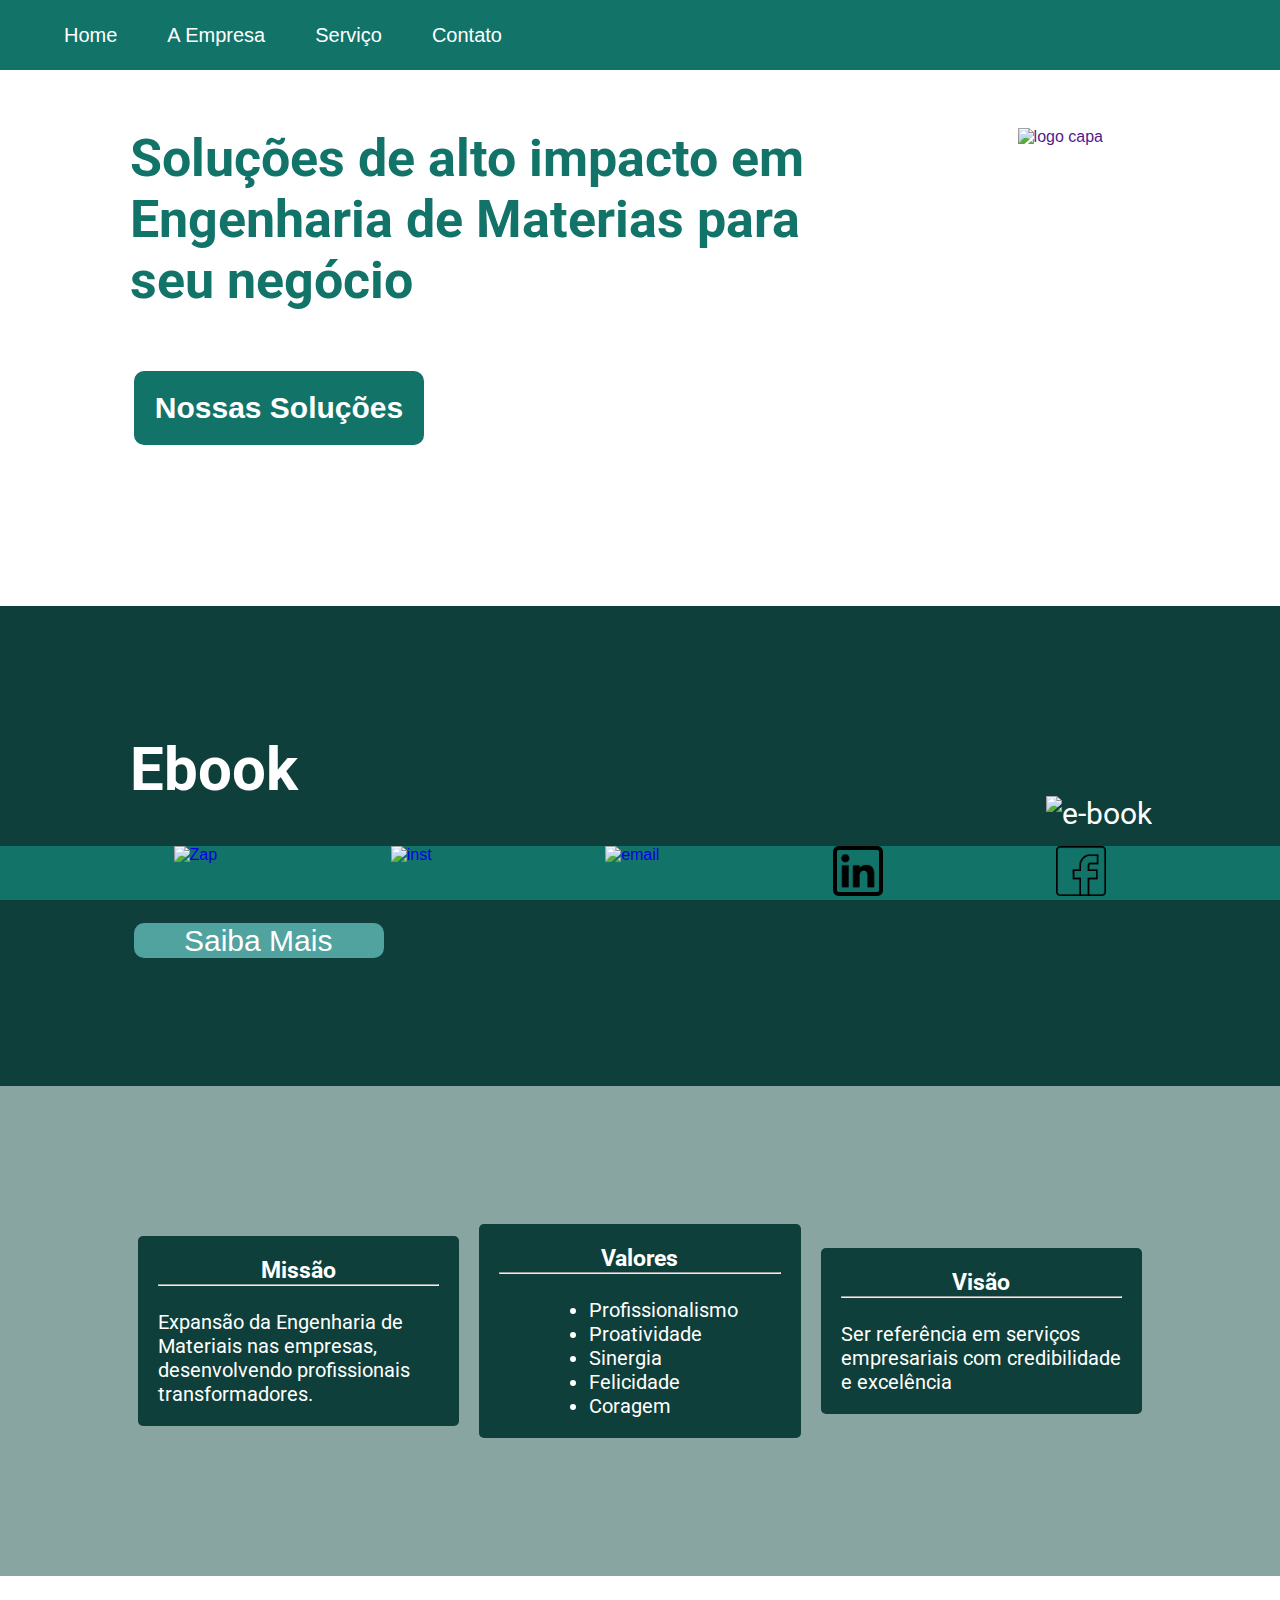
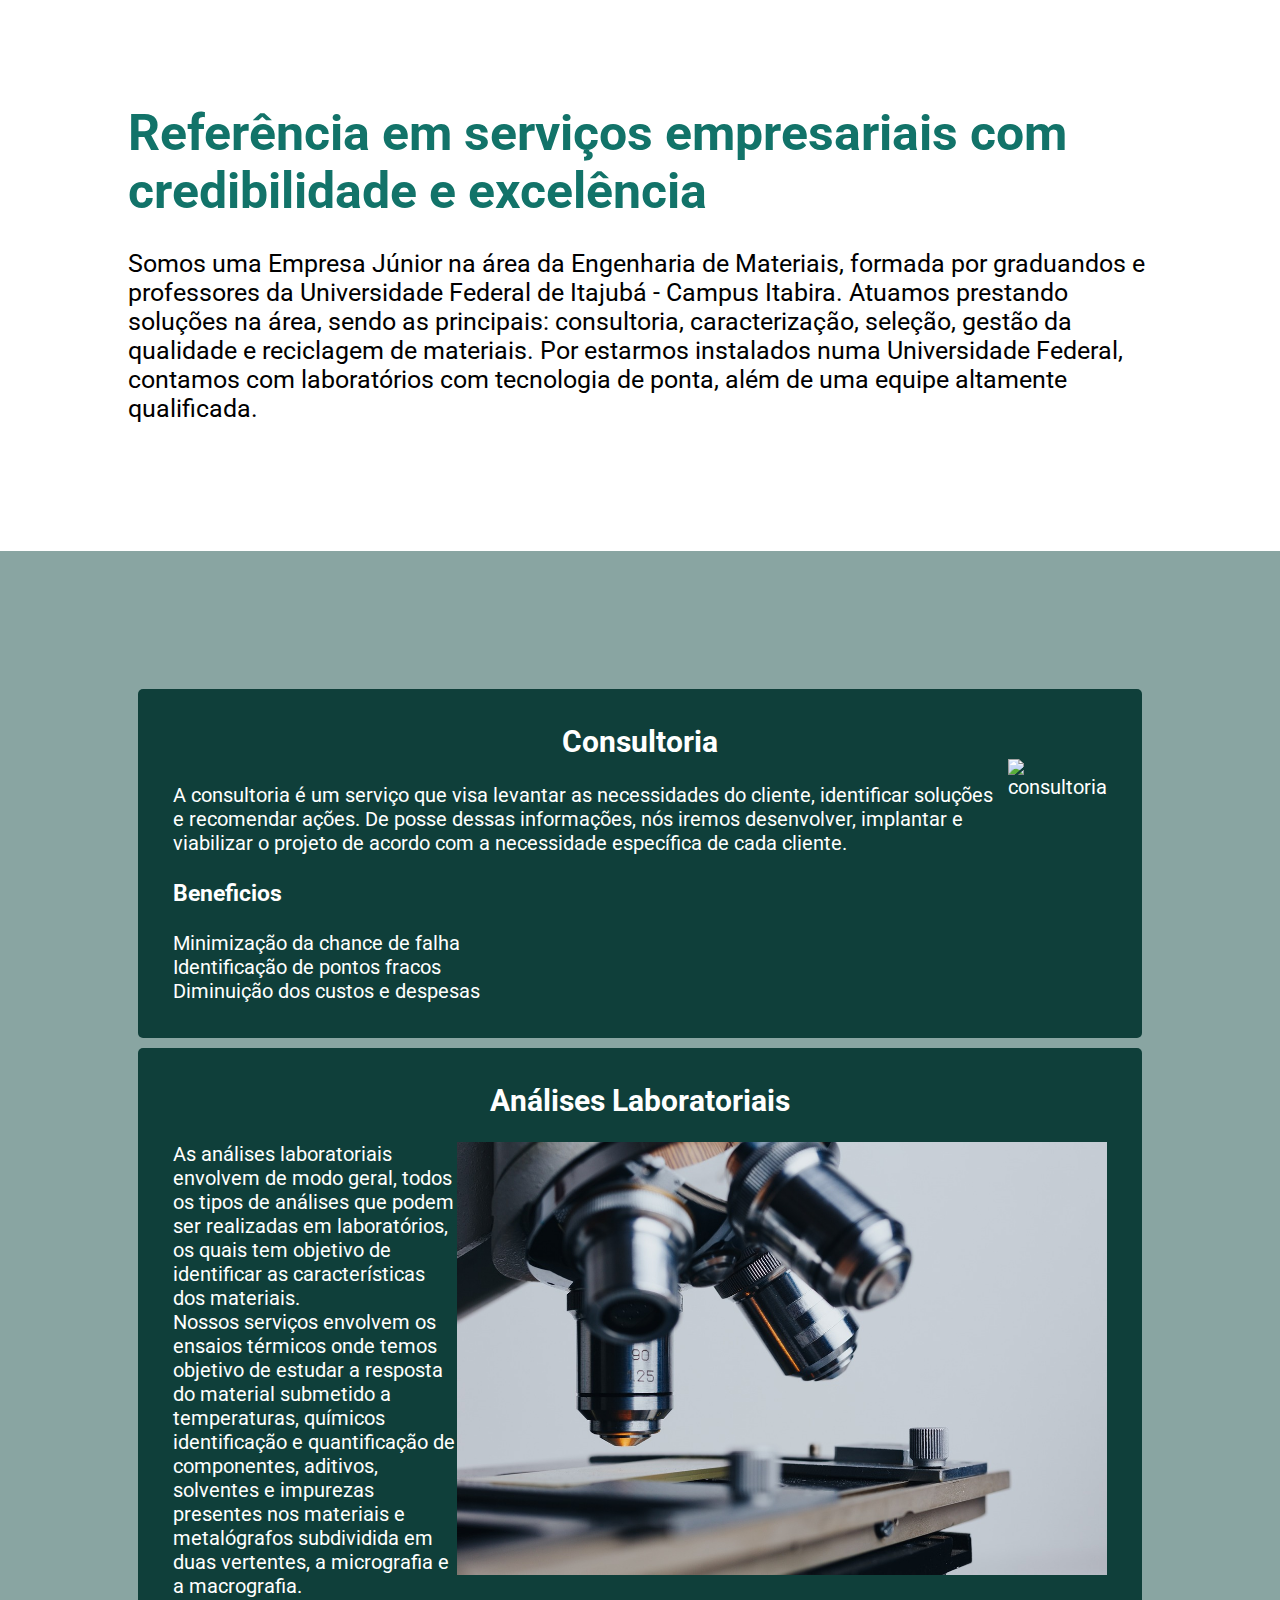
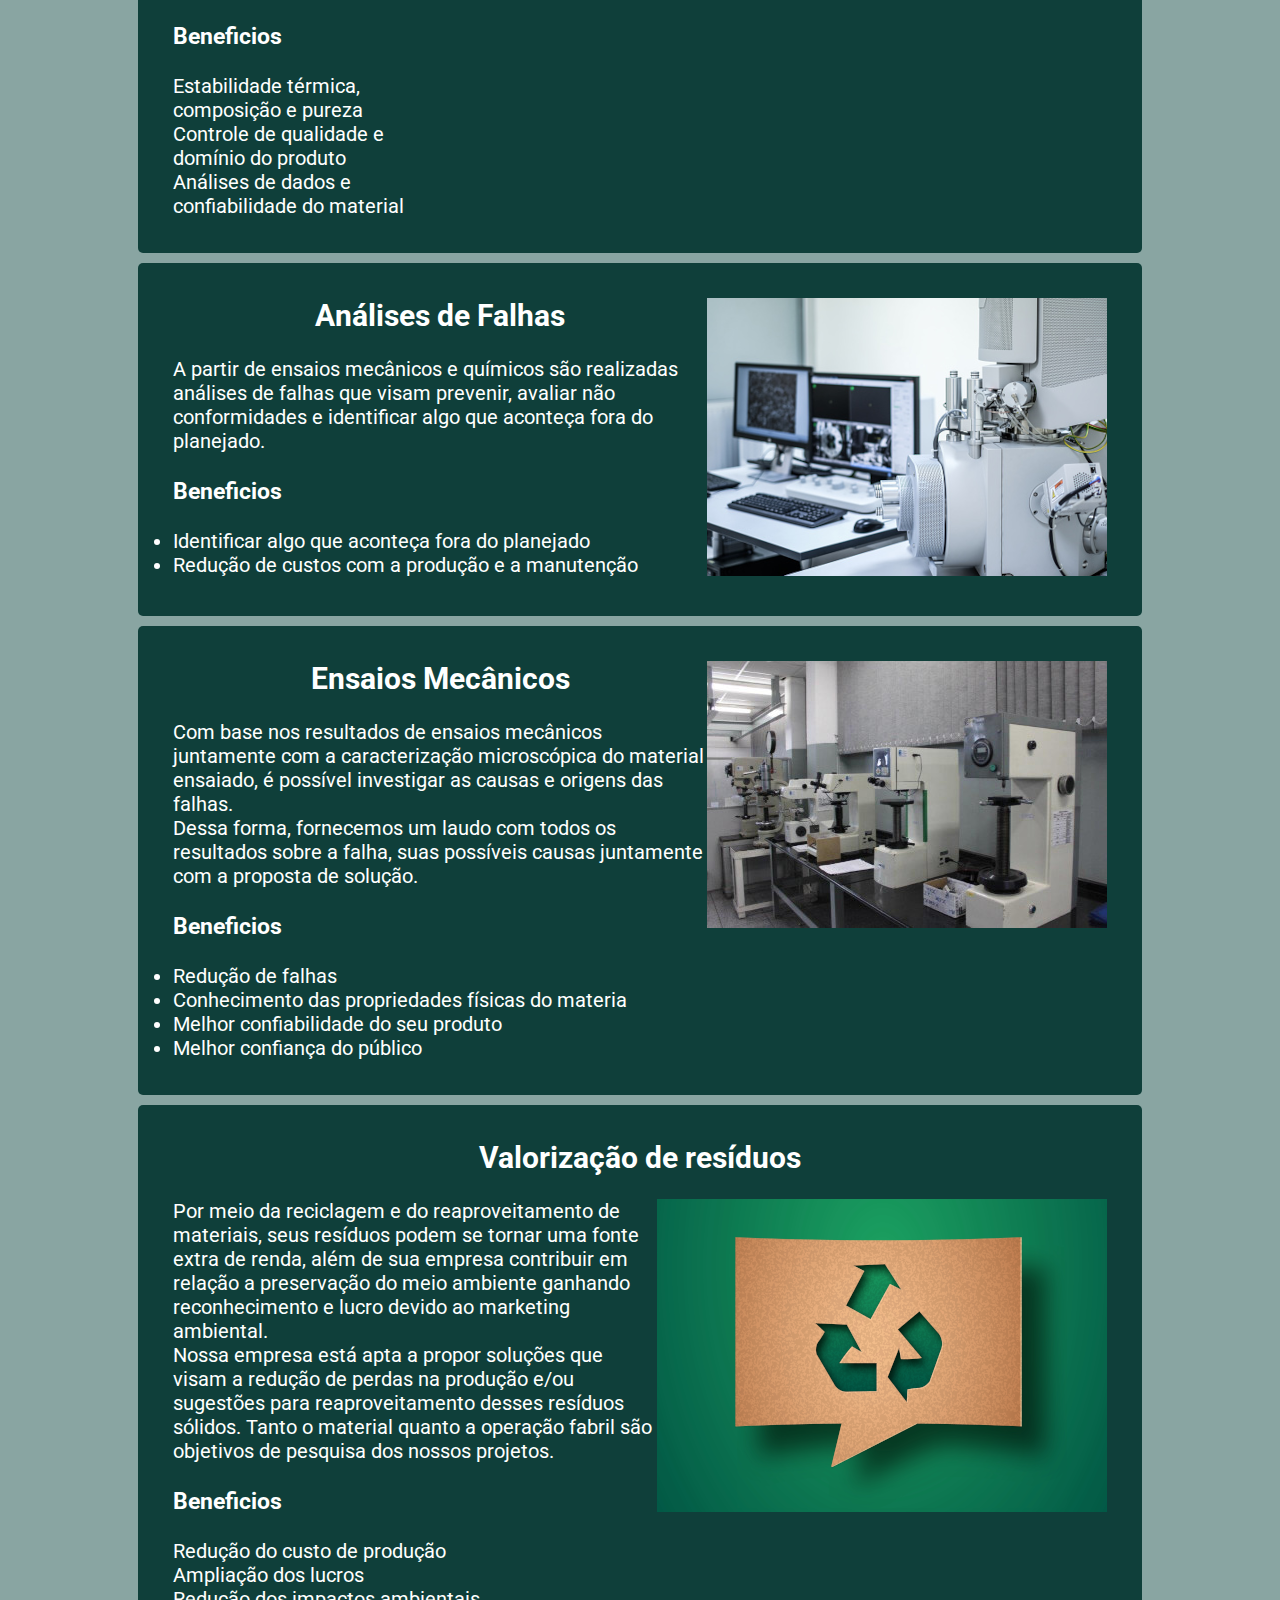
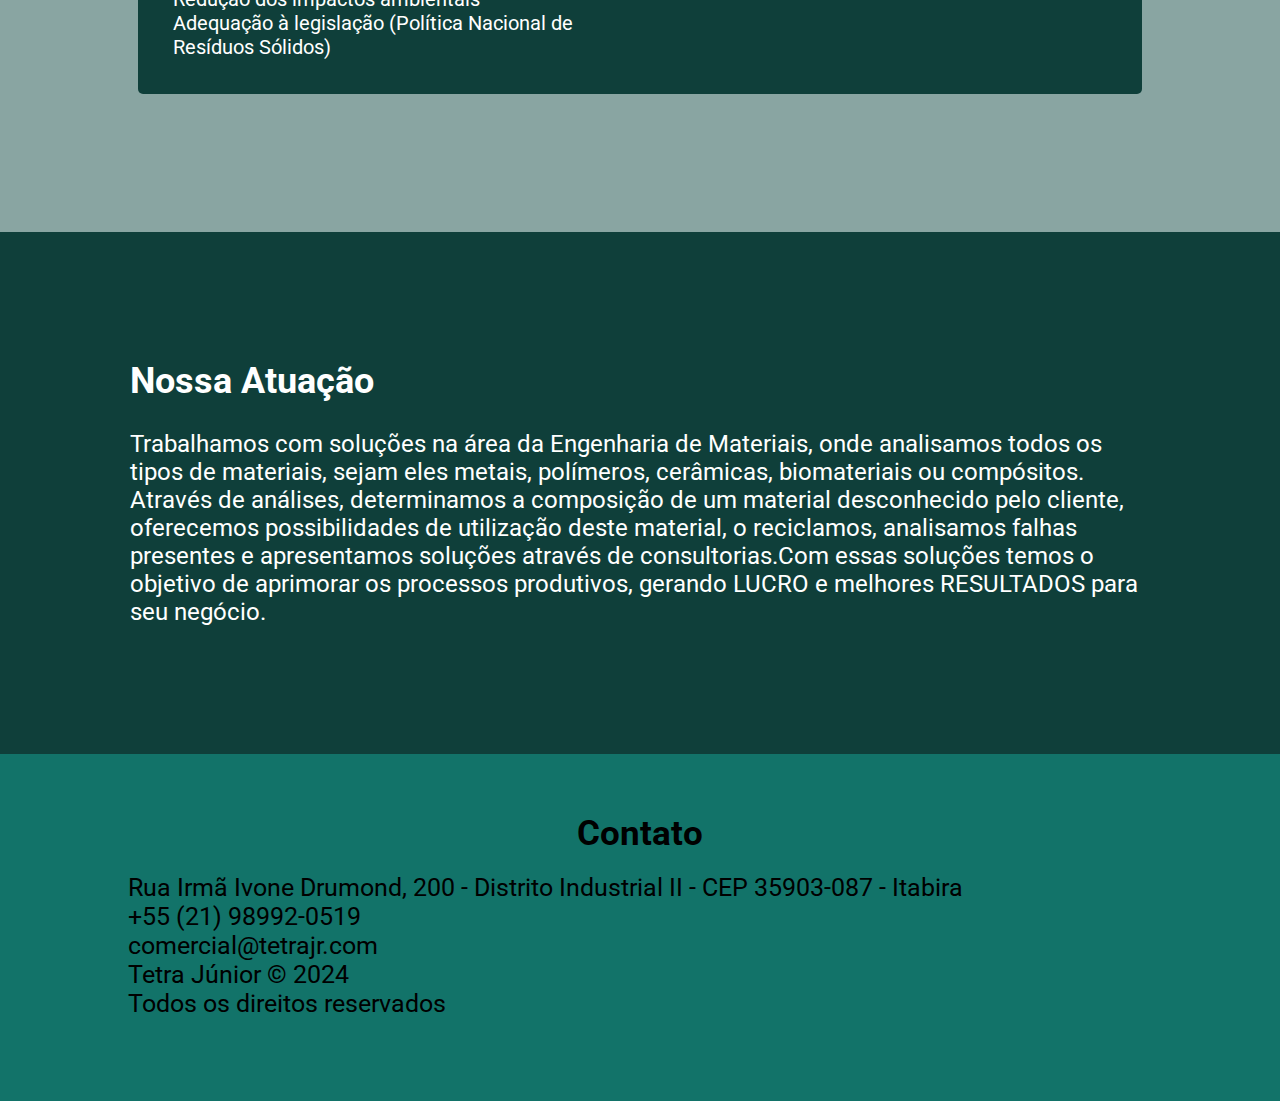
==== commit d8d0f7d4: "Adicionando as imagens finais" ====
--- a/index.html
+++ b/index.html
@@ -66,7 +66,7 @@
                 </div>
             </div>
             <div class="ebook-link">
-                <a href="#home">Saiba Mais</a>
+                <a href="https://docs.google.com/forms/d/e/1FAIpQLSd4IOuj_WnFi0IW7ou5cpjW6ae2mXHDcJ2zhDuftQnLtB7oSw/viewform" target="_blank">Saiba Mais</a>
             </div>
         </div>
         </div>
@@ -113,9 +113,6 @@
                     principais: consultoria, caracterização, seleção, gestão da qualidade e reciclagem de materiais. Por
                     estarmos instalados numa Universidade Federal, contamos com laboratórios com tecnologia de ponta,
                     além de uma equipe altamente qualificada.</p>
-                <div class="">
-                    <img src="" alt=""><!--imgens-->
-                </div>
             </div>
         </div>
 
@@ -150,7 +147,7 @@
             <div class="c1">
                 <h2>Análises Laboratoriais</h2>
                 <br>
-                <div class="analises-container">
+                <div class="container">
                     <div class="analises-text">
                         <p>As análises laboratoriais envolvem de modo geral, todos os tipos de análises que podem ser
                             realizadas em laboratórios, os quais tem objetivo de identificar as características dos
@@ -176,40 +173,48 @@
 
             </div>
             <div class="c1">
-                <h2>Análises de Falhas</h2>
-                <br>
-                <p>A partir de ensaios mecânicos e químicos são realizadas análises de falhas que visam prevenir,
-                    avaliar não conformidades e identificar algo que aconteça fora do planejado.</p>
-                <br>
-                <h3>Beneficios</h3>
-                <br>
-                <ul>
-                    <li>Identificar algo que aconteça fora do planejado</li>
-                    <li>Redução de custos com a produção e a manutenção</li>
-                </ul>
-                <div class="">
-                    <img src="" alt=""><!--imagen-->
+                <div class="container">
+                    <div class="analisefalhas-txt">
+                        <h2>Análises de Falhas</h2>
+                        <br>
+                        <p>A partir de ensaios mecânicos e químicos são realizadas análises de falhas que visam prevenir,
+                            avaliar não conformidades e identificar algo que aconteça fora do planejado.</p>
+                        <br>
+                        <h3>Beneficios</h3>
+                        <br>
+                        <ul>
+                            <li>Identificar algo que aconteça fora do planejado</li>
+                            <li>Redução de custos com a produção e a manutenção</li>
+                        </ul>
+                    </div>
+                    <div class="analisefalhas-img">
+                        <img src="Img/analisedefalhas.png" alt="análise de falhas"><!--imagem-->
+                    </div>
                 </div>
             </div>
             <div class="c1">
-                <h2>Ensaios Mecânicos</h2>
-                <br>
-                <p>Com base nos resultados de ensaios mecânicos juntamente com a caracterização microscópica do material
-                    ensaiado, é possível investigar as causas e origens das falhas.
-                <p>
-                <p>Dessa forma, fornecemos um laudo com todos os resultados sobre a falha, suas possíveis causas
-                    juntamente com a proposta de solução.</p>
-                <br>
-                <h3>Beneficios</h3>
-                <br>
-                <ul>
-                    <li>Redução de falhas</li>
-                    <li>Conhecimento das propriedades físicas do materia</li>
-                    <li>Melhor confiabilidade do seu produto</li>
-                    <li>Melhor confiança do público</li>
-                </ul>
-                <div class="">
-                    <img src="" alt=""><!--imagen-->
+                <div class="container">
+                    <div class="ensaios-txt">
+                        <h2>Ensaios Mecânicos</h2>
+                        <br>
+                        <p>Com base nos resultados de ensaios mecânicos juntamente com a caracterização microscópica do material
+                            ensaiado, é possível investigar as causas e origens das falhas.
+                        <p>
+                        <p>Dessa forma, fornecemos um laudo com todos os resultados sobre a falha, suas possíveis causas
+                            juntamente com a proposta de solução.</p>
+                        <br>
+                        <h3>Beneficios</h3>
+                        <br>
+                        <ul>
+                            <li>Redução de falhas</li>
+                            <li>Conhecimento das propriedades físicas do materia</li>
+                            <li>Melhor confiabilidade do seu produto</li>
+                            <li>Melhor confiança do público</li>
+                        </ul>
+                    </div>
+                    <div class="ensaios-img">
+                        <img src="Img/ensaios-mecanicos.jpg" alt="Ensaios mecânicos"><!--imagen-->
+                    </div>
                 </div>
             </div>
             <div class="c1">
@@ -233,6 +238,9 @@
                             <li>Adequação à legislação (Política Nacional de Resíduos Sólidos)</li>
                         </ul>
                     </div>
+                    <div class="residuos-img">
+                        <img src="Img/residuos.png" alt="valorização dos residuos">
+                    </div>
                 </div>
 
             </div>
@@ -288,9 +296,6 @@
             <img class="tam2" src="Img/e-mail.png" alt="email">
         </a>
 
-        <a href="https://web.whatsapp.com/" target="_blank">
-            <img class="tam2" src="Img/wpp.png" alt="Zap">
-        </a>
 
         <a href="https://linkedin.com/company/tetra-jr/" target="_blank">
             <img class="tam2" src="Img/in.png" alt="LinkedIn">
--- a/index.css
+++ b/index.css
@@ -12,17 +12,25 @@
 .N-I-S-H-I-K-I-G-O---Furniture-Design-Award-2014-4-hsla { color: hsla(174, 8, 32, 1); }
 .N-I-S-H-I-K-I-G-O---Furniture-Design-Award-2014-5-hsla { color: hsla(0, 0, 75, 1); }
 
-/* NavBar/Gabriel */
 html{
     width: auto;
     margin: auto;
-    min-width: 1280px;
-    min-width: 900px;
 }
 * {
     margin: 0;
     padding: 0;
 }
+body {
+    font-family: "Roboto", sans-serif;
+}
+.logo {
+    height: 350px;
+    width: 250px;
+}
+.container3-wrapper{
+    display: flex;
+}
+
 a {
     font-family: sans-serif;
     text-decoration: none;
@@ -52,12 +60,7 @@
     font-size: 20px;
     color: white;
     
-    
-}
-
-/*  end NavBar/Gabriel */
-
-/*  principal/Gabriel */
+}
 
 body{
     margin: auto;
@@ -79,7 +82,7 @@
 .container3{
     padding: 10%;
     margin: auto;
-    background-color:rgba(137, 165, 162, 1);
+    background-color: white;
 }
 .container4{
     padding: 10%;
@@ -90,29 +93,31 @@
 main .princ{
     display: flex;
     align-items: center;
-    justify-content: a;
-    font-size: 30px;
+    justify-content: space-between;
+    font-size: 26px;
     margin-left: 2px;
-    color: black;
-    
+    color: #127369;
 }
 .titulo{
-    width: 50%;
+    width: 80%;
 
 }
 .solucoes{
     width: 250px;
     font-size: 30px;
-    background-color:rgb(80, 163, 158) ;
+    background-color:#127369;
     margin-left: 6px;
     border-radius: 10px;
     margin-top: 30px;
+    display: flex;
+    justify-content: center;
     align-items: center;
     padding: 20px;
 }
 .solucoes a{
     text-align: center;
-    color: black;
+    color: white;
+    font-weight: 600;
     
  }
 
@@ -131,10 +136,10 @@
     color: white;
     margin-left: 50px;
  }
-
-
-/*  end principal/Gabriel */
-/*  valores/Gabriel */
+ .ebook-link:hover{background-color: rgb(230, 224, 218);
+}
+.ebook-link a:hover{color:#127369}
+
 .valores{
     display: flex;
     align-items: center;
@@ -142,8 +147,7 @@
     font-size: 35px;
     color: white;
 }
-/*  end valores/Gabriel */
-/*  ebook/Gabriel */
+
 .ebook {
     display: flex;
     align-items: center;
@@ -152,7 +156,6 @@
     margin-left: 2px;
     color: white;
 }
-/*   end ebook/Gabriel */
 
 .visao{
     display: flex;
@@ -167,7 +170,7 @@
     margin-left: 10px;
     margin: 10px 10px;
     border-radius: 5px;
-    width: 20%;
+    width: 30%;
     
 }
 .e1 h3{
@@ -176,36 +179,86 @@
 .e1 li{
     margin-left:  90px;
 }
-/*   sobre/Gabriel */
+
 .sobre{
     font-size: 25px;
-}
-/*    end sobre/Gabriel */
-
-
-/*    caracter/Gabriel */
+    color: #127369;
+}
+
+.sobre >p{
+    color: black;
+}
 
 .c1{
     background-color:rgba(15, 63, 58, 1) ;
     font-size: 20px;
     padding: 35px;
     color: white;
-    margin-left: 10px;
     margin: 10px 10px;
     border-radius: 5px;
     width: auto;
-    
 }
 .c1 h2{
     text-align: center;
 }
-/*    end caracter/Gabriel */
-
-
-/*    footer/Gabriel */
+.residuos-container{
+    display: flex;
+    align-items: flex-start; 
+    width: 100%; 
+}
+
+.residuos-img{
+    width: 100%;
+}
+
+.residuos-text ul li{
+    list-style-type: none; 
+}
+
+.consultoria-container{
+    display: flex;
+    align-items: flex-start;
+}
+
+.consultoria-text ul li{
+    list-style-type: none;
+}
+
+.analises-container{
+    display: flex;
+    align-items: flex-start; 
+    width: 100%;
+}
+
+.analises-text {
+    width: 60%;
+}
+
+
+.analises-text ul li{
+    list-style-type: none;
+}
+
+.analises-img img {
+    width: 100%;
+}
+
+.analisefalhas-container{ display: flex;
+    align-items: flex-start; 
+    width: 100%;}
+
+.container{
+        display: flex;
+        align-items: flex-start; 
+        width: 100%;
+    }
+.ensaios-txt{ width: 60%;}
+.ensaios-img{   
+     width: auto; }
+
 
 footer{
-    background-color:#127369;  
+    background-color:#127369; 
 }
 footer h1{
     margin-top: 40px;
@@ -214,6 +267,11 @@
 }
 footer p{
     font-size: 25px;
+}
+.contato {
+    padding-left: 10%;
+    padding-right: 10%;
+    padding-bottom: 5%;
 }
 .empresasflex{display: flex;
     justify-content: space-evenly;
@@ -236,66 +294,23 @@
     width: 50px; 
 }
 
-/*    end footer /Gabriel */
-
-/*    atuacao /Gabriel */
 .atuacao{
     align-items: center;
-    font-size: 30px;
+    font-size: 24px;
     margin-left: 2px;
     color: white;
 }
 
-@media (max-width:767px) {
-  html{
-    width: 100%;
-    
-    text-align: left;
-    max-width: 768px;
-  }
-
-    
-  }
-
-}
-main .atuacao{
-    display:inline;
-    align-items: center;
-    font-size: 2px;
-    margin-left: 1px;
-}
-.container1{
-    padding: none;
-    margin: auto;
-    background-color:rgba(15, 63, 58, 1);
-    
-}
-.container2{
-    padding: 20px;
-    margin: auto;
-    background-color:#127369;;
-}
-.container3{
-    padding: 10%;
-    margin: auto;
-    background-color:rgba(137, 165, 162, 1);
-}
-.container4{
-    padding: 10%;
-    margin: auto;
-    background-color:rgba(137, 165, 162, 1);
+@media (max-width: 767px) {
+    html {
+        font-size: 14px;
+        width: 100%;
+        margin: auto;
+        padding:0px ;
     }
-    .nav-list a{
-        font-size: 14px;
-        color: white;
-}
-.h1{
+     .h1{
     font-size: 10px;
-}
-    main .atuacao .p{
-    font-size: 10px;
-}
-}
-
-/*    end atuacao /Gabriel */
-
+    
+}
+}
+
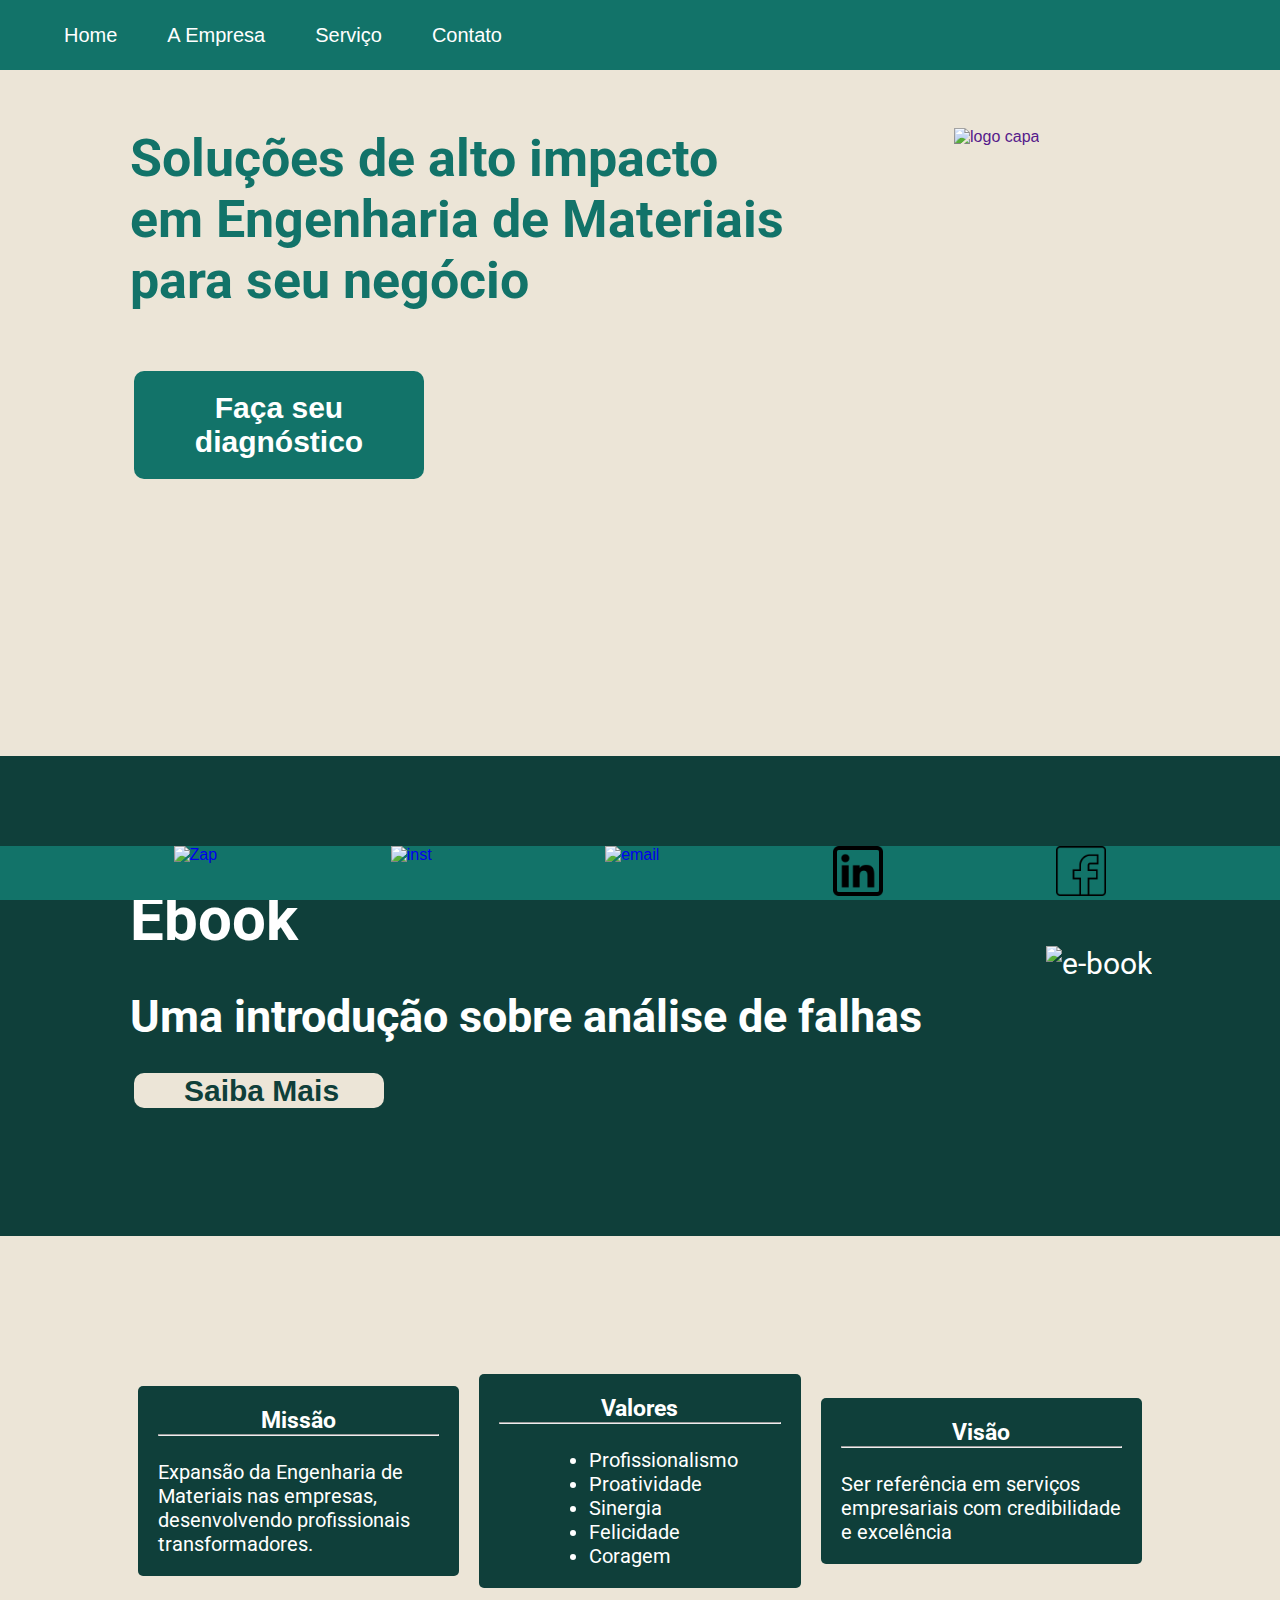
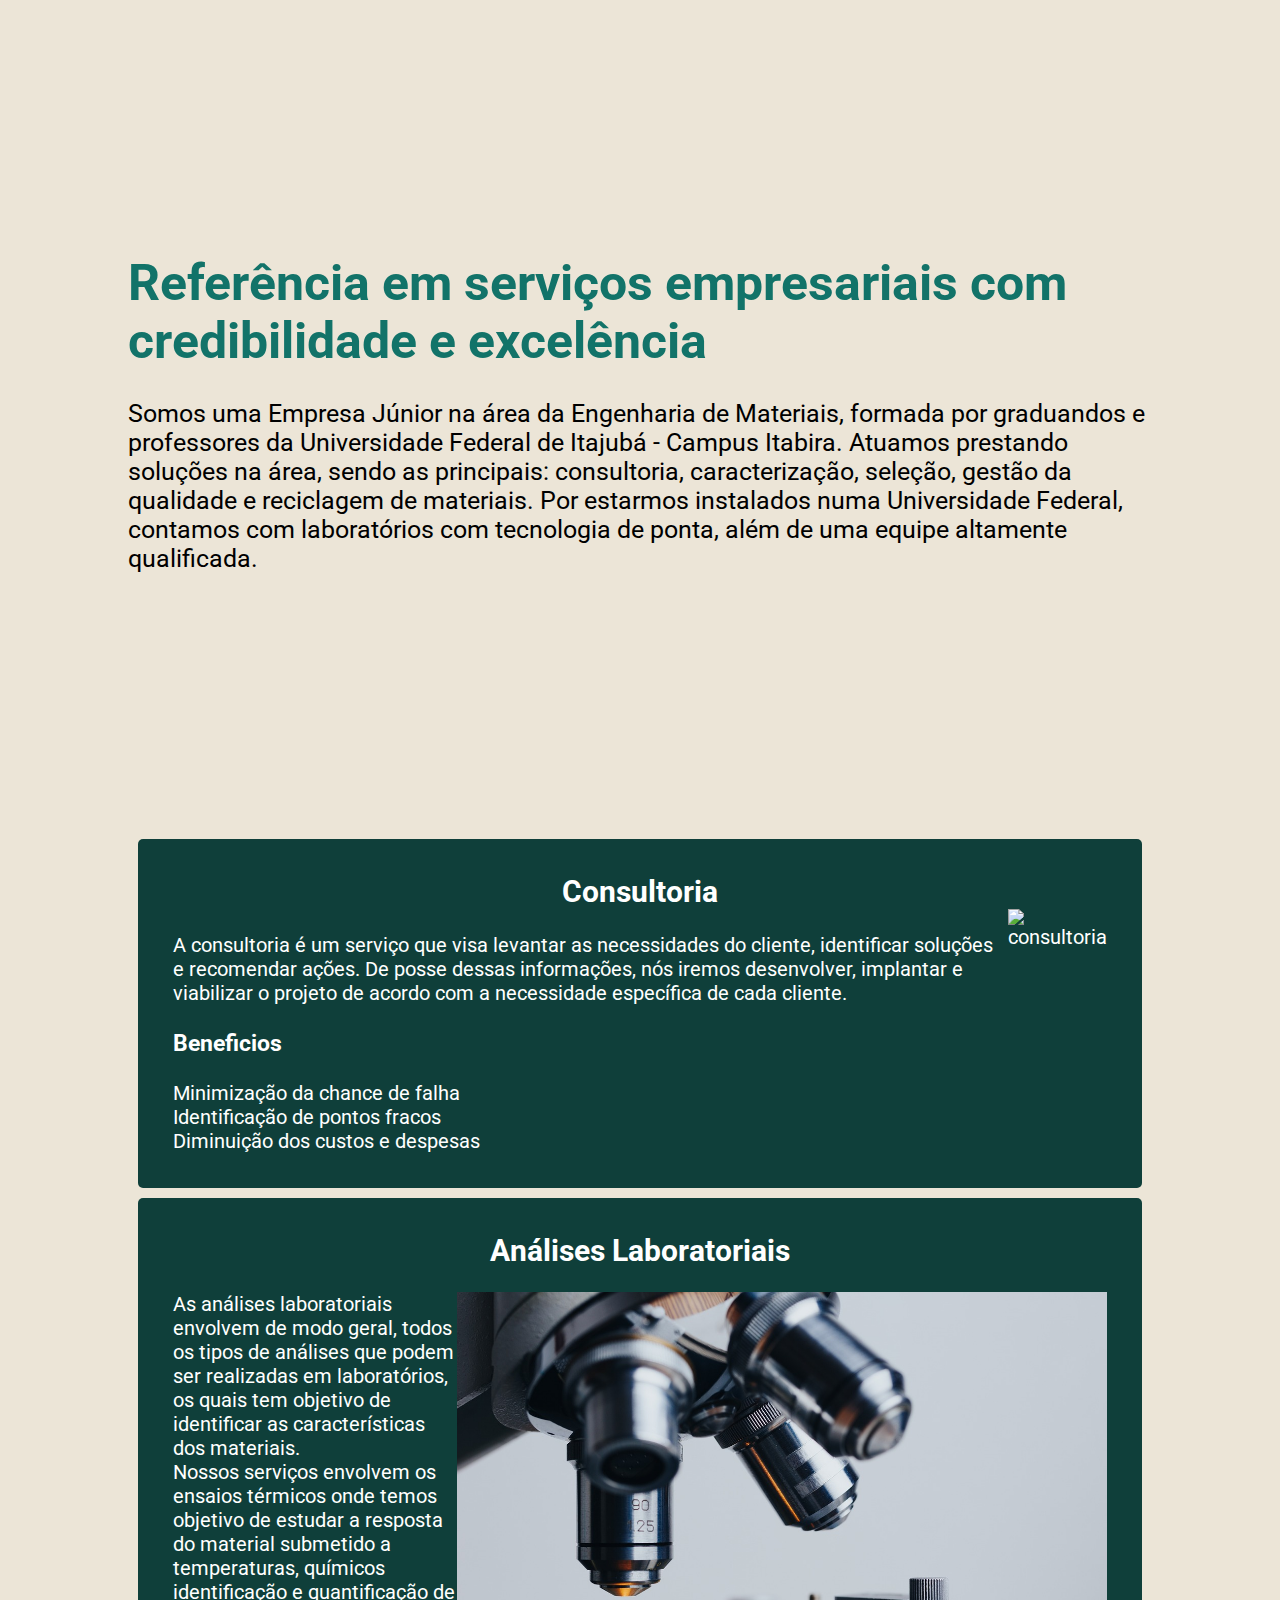
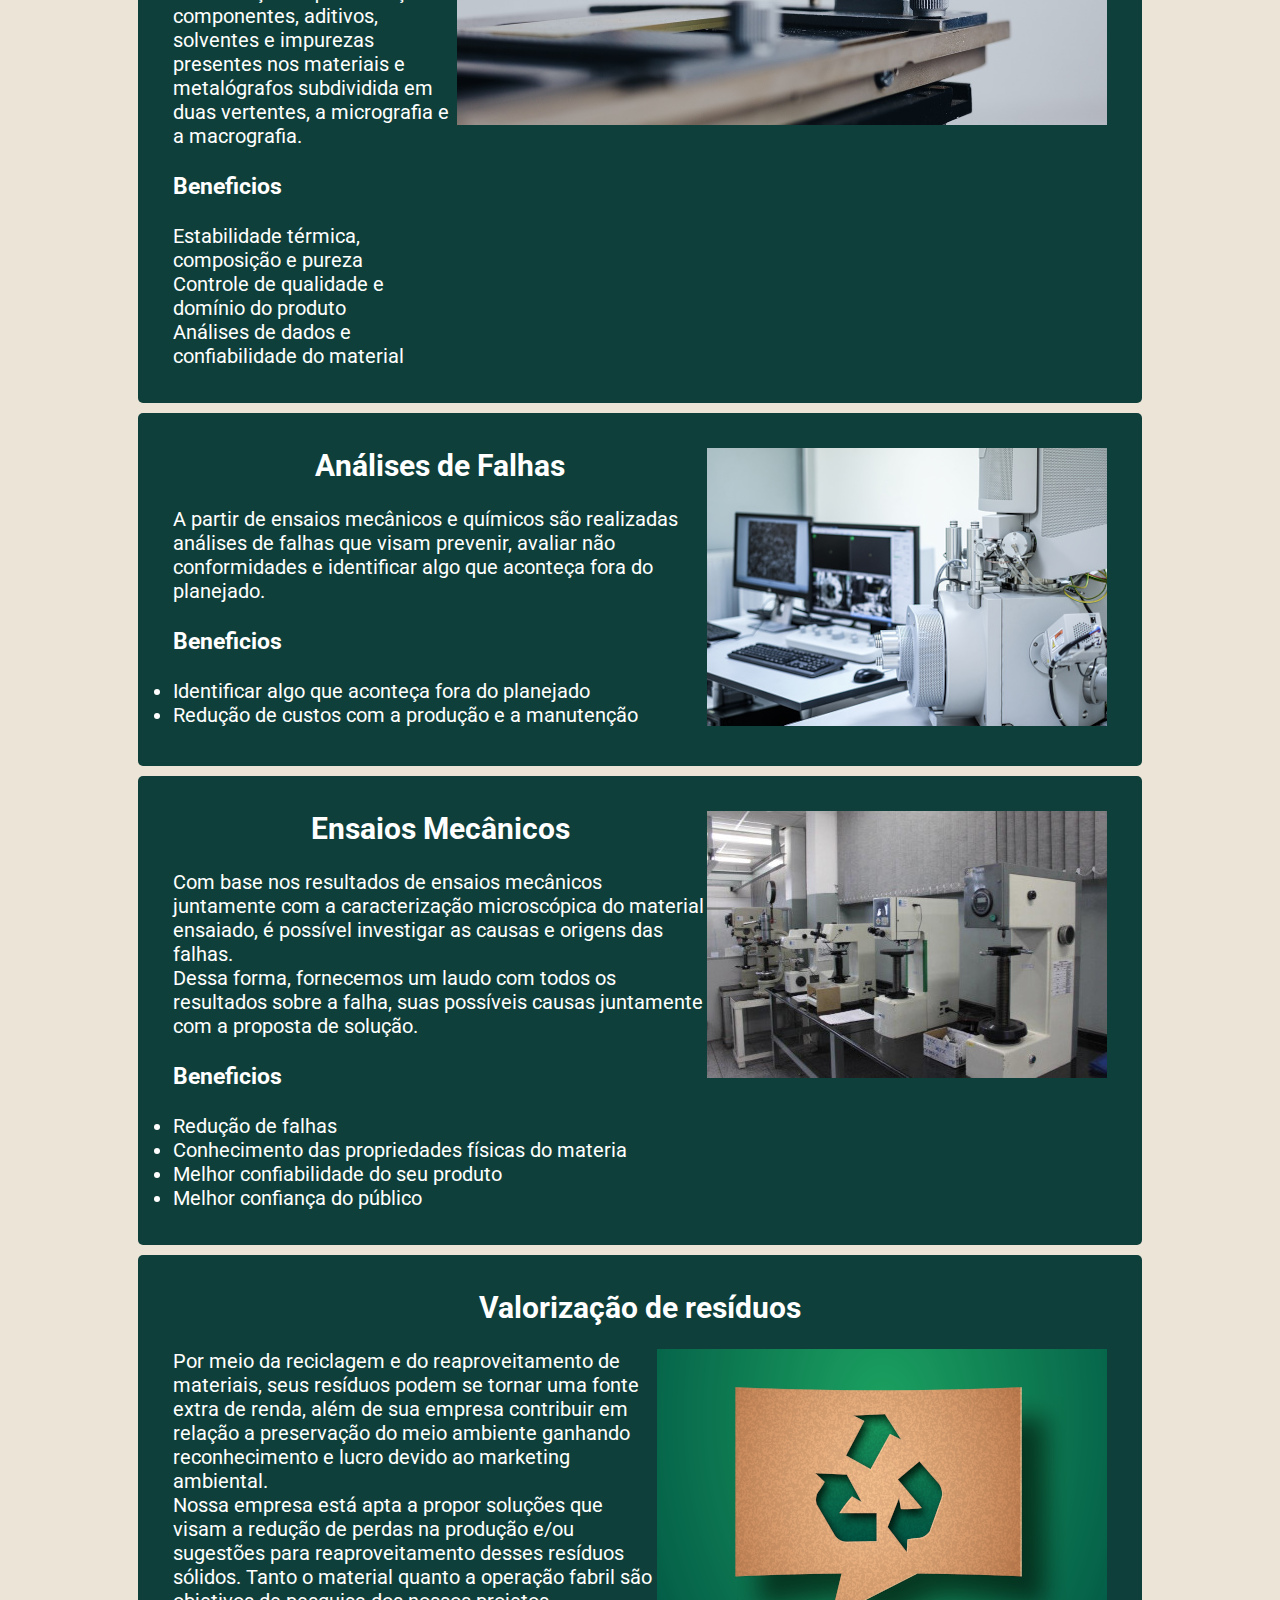
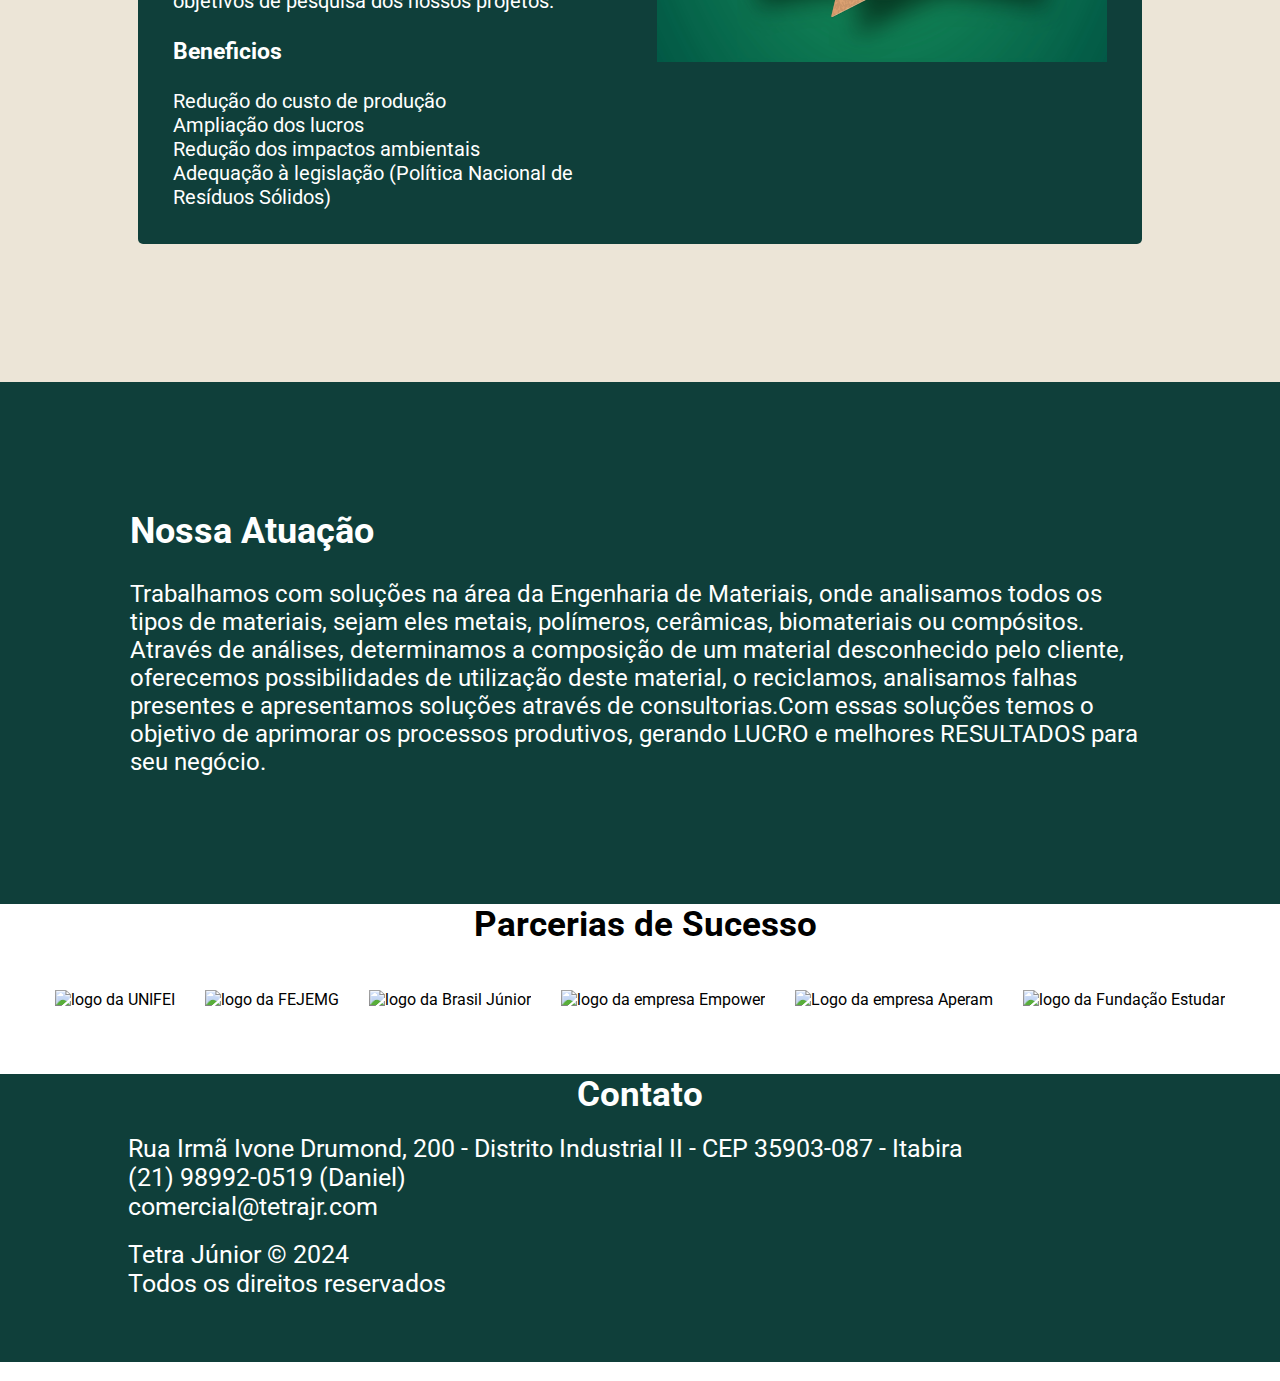
==== commit a4b4a087: "Subindo alterações solicitadas pelo time Tetra Jr." ====
--- a/index.html
+++ b/index.html
@@ -34,7 +34,7 @@
                     <div class="princ">
 
                         <div class="titulo">
-                            <h1>Soluções de alto impacto em Engenharia de Materias para seu negócio</h1>
+                            <h1>Soluções de alto impacto em Engenharia de Materiais para seu negócio</h1>
                             <br>
                         </div>
                         <div class="logo_capa">
@@ -42,7 +42,7 @@
                         </div>
                     </div>
                     <div class="solucoes">
-                        <a href="#servico">Nossas Soluções</a>
+                        <a href="https://api.whatsapp.com/send/?phone=%2B55021989920519&text&type=phone_number&app_absent=0">Faça seu diagnóstico</a>
                     </div>
                 </div>
                 <a href="" class="logo">
@@ -66,7 +66,7 @@
                 </div>
             </div>
             <div class="ebook-link">
-                <a href="https://docs.google.com/forms/d/e/1FAIpQLSd4IOuj_WnFi0IW7ou5cpjW6ae2mXHDcJ2zhDuftQnLtB7oSw/viewform" target="_blank">Saiba Mais</a>
+                <a href="https://docs.google.com/forms/d/e/1FAIpQLSd4IOuj_WnFi0IW7ou5cpjW6ae2mXHDcJ2zhDuftQnLtB7oSw/viewform" target="_blank"><strong>Saiba Mais</strong></a>
             </div>
         </div>
         </div>
@@ -265,15 +265,45 @@
     </div>
 </body>
 <footer>
+    <h2>Parcerias de Sucesso</h2>
     <br>
-
+        <div class="empresasflex"> 
+
+               <div>
+                      <img class="tam" src="Img/UNIFEI (1).png" alt="logo da UNIFEI">
+                    
+               </div>  
+               <div>
+                      <img class="tam" src="Img/fejemg.png" alt="logo da FEJEMG">
+                   
+               </div>
+               <div>
+                      <img class="tam" src="Img/brasil junior.png" alt="logo da Brasil Júnior">
+        
+               </div>
+               <div>
+                      <img class="tam" 
+                      src="Img/empower.png" alt="logo da empresa Empower">
+                     
+               </div>
+               <div>
+                      <img class="tam"
+                      src="Img/Logo_Aperam.png" alt="Logo da empresa Aperam">
+               </div>
+               <div>
+                      <img class="tam"
+                      src="Img/Logotipo+da+Fundação+Estudar.png" alt="logo da Fundação Estudar">
+                    
+               </div>
+        </div>
     <section class="contato" id="contato">
         <h1>Contato</h1>
         <br>
 
         <p>Rua Irmã Ivone Drumond, 200 - Distrito Industrial II - CEP 35903-087 - Itabira</p>
-        <p>+55 (21) 98992-0519</p>
+        <p>(21) 98992-0519 (Daniel)</p>
         <p>comercial@tetrajr.com</p>
+        <br>
         <p>Tetra Júnior © 2024 </p>
         <p>Todos os direitos reservados </p>
     </section>
@@ -281,7 +311,6 @@
     <br>
 
     <div class="empresasflex2">
-
         <a href="https://api.whatsapp.com/send/?phone=%2B55021989920519&text&type=phone_number&app_absent=0"
             target="_blank">
             <img class="tam2" src="Img/wpp.png" alt="Zap">
@@ -292,7 +321,7 @@
             <img class="tam2" src="Img/Instagram.png" alt="inst">
         </a>
 
-        <a href="https://web.whatsapp.com/" target="_blank">
+        <a href="mailto:comercial@tetrajr.com" target="_blank">
             <img class="tam2" src="Img/e-mail.png" alt="email">
         </a>
 
--- a/index.css
+++ b/index.css
@@ -15,6 +15,7 @@
 html{
     width: auto;
     margin: auto;
+    scroll-behavior: smooth;
 }
 * {
     margin: 0;
@@ -24,8 +25,8 @@
     font-family: "Roboto", sans-serif;
 }
 .logo {
-    height: 350px;
-    width: 250px;
+    height: 500px;
+    width: 400px;
 }
 .container3-wrapper{
     display: flex;
@@ -82,12 +83,12 @@
 .container3{
     padding: 10%;
     margin: auto;
-    background-color: white;
+    background-color: #ece5d7;
 }
 .container4{
     padding: 10%;
     margin: auto;
-    background-color:rgba(137, 165, 162, 1);
+    background-color:#ece5d7;
     }
 
 main .princ{
@@ -125,7 +126,7 @@
 .ebook-link{
     width: 250px;
     font-size: 30px;
-    background-color:rgb(80, 163, 158) ;
+    background-color:#ece5d7;
     margin-left: 6px;
     border-radius: 10px;
     margin-top: 30px;
@@ -133,7 +134,7 @@
  }
  .ebook-link a{
     text-align: center;
-    color: white;
+    color: #0f3f3a;
     margin-left: 50px;
  }
  .ebook-link:hover{background-color: rgb(230, 224, 218);
@@ -257,26 +258,33 @@
      width: auto; }
 
 
-footer{
-    background-color:#127369; 
-}
+
 footer h1{
     margin-top: 40px;
     text-align: center;
     font-size: 35px;
 }
+
+footer h2{
+    text-align: center;
+    font-size: 35px;
+    margin-left: 10px;
+}
+
 footer p{
     font-size: 25px;
 }
 .contato {
+    background-color:#0f3f3a;
     padding-left: 10%;
     padding-right: 10%;
     padding-bottom: 5%;
+    color: white;
 }
 .empresasflex{display: flex;
     justify-content: space-evenly;
     padding: 2%;
-    background-color: #127369; ;
+    background-color: white;
     
 }
 .empresasflex2{display: flex;
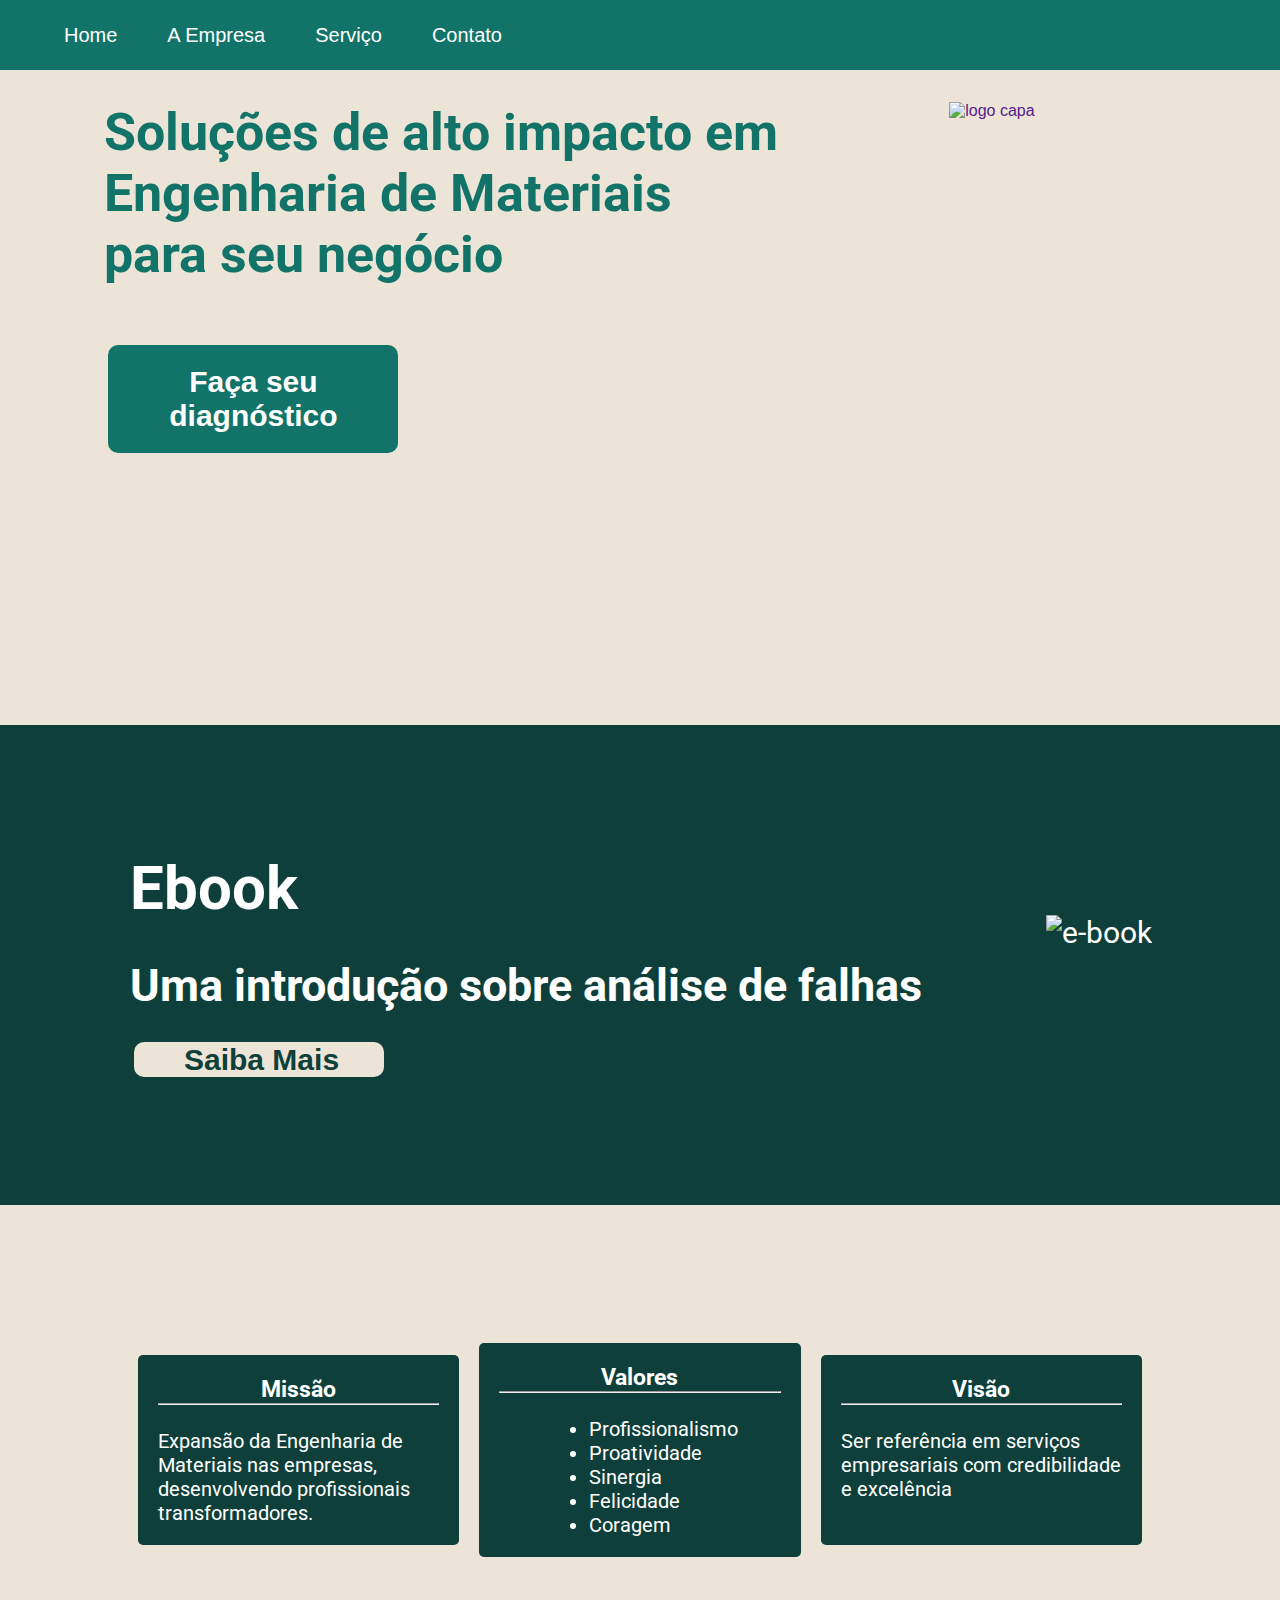
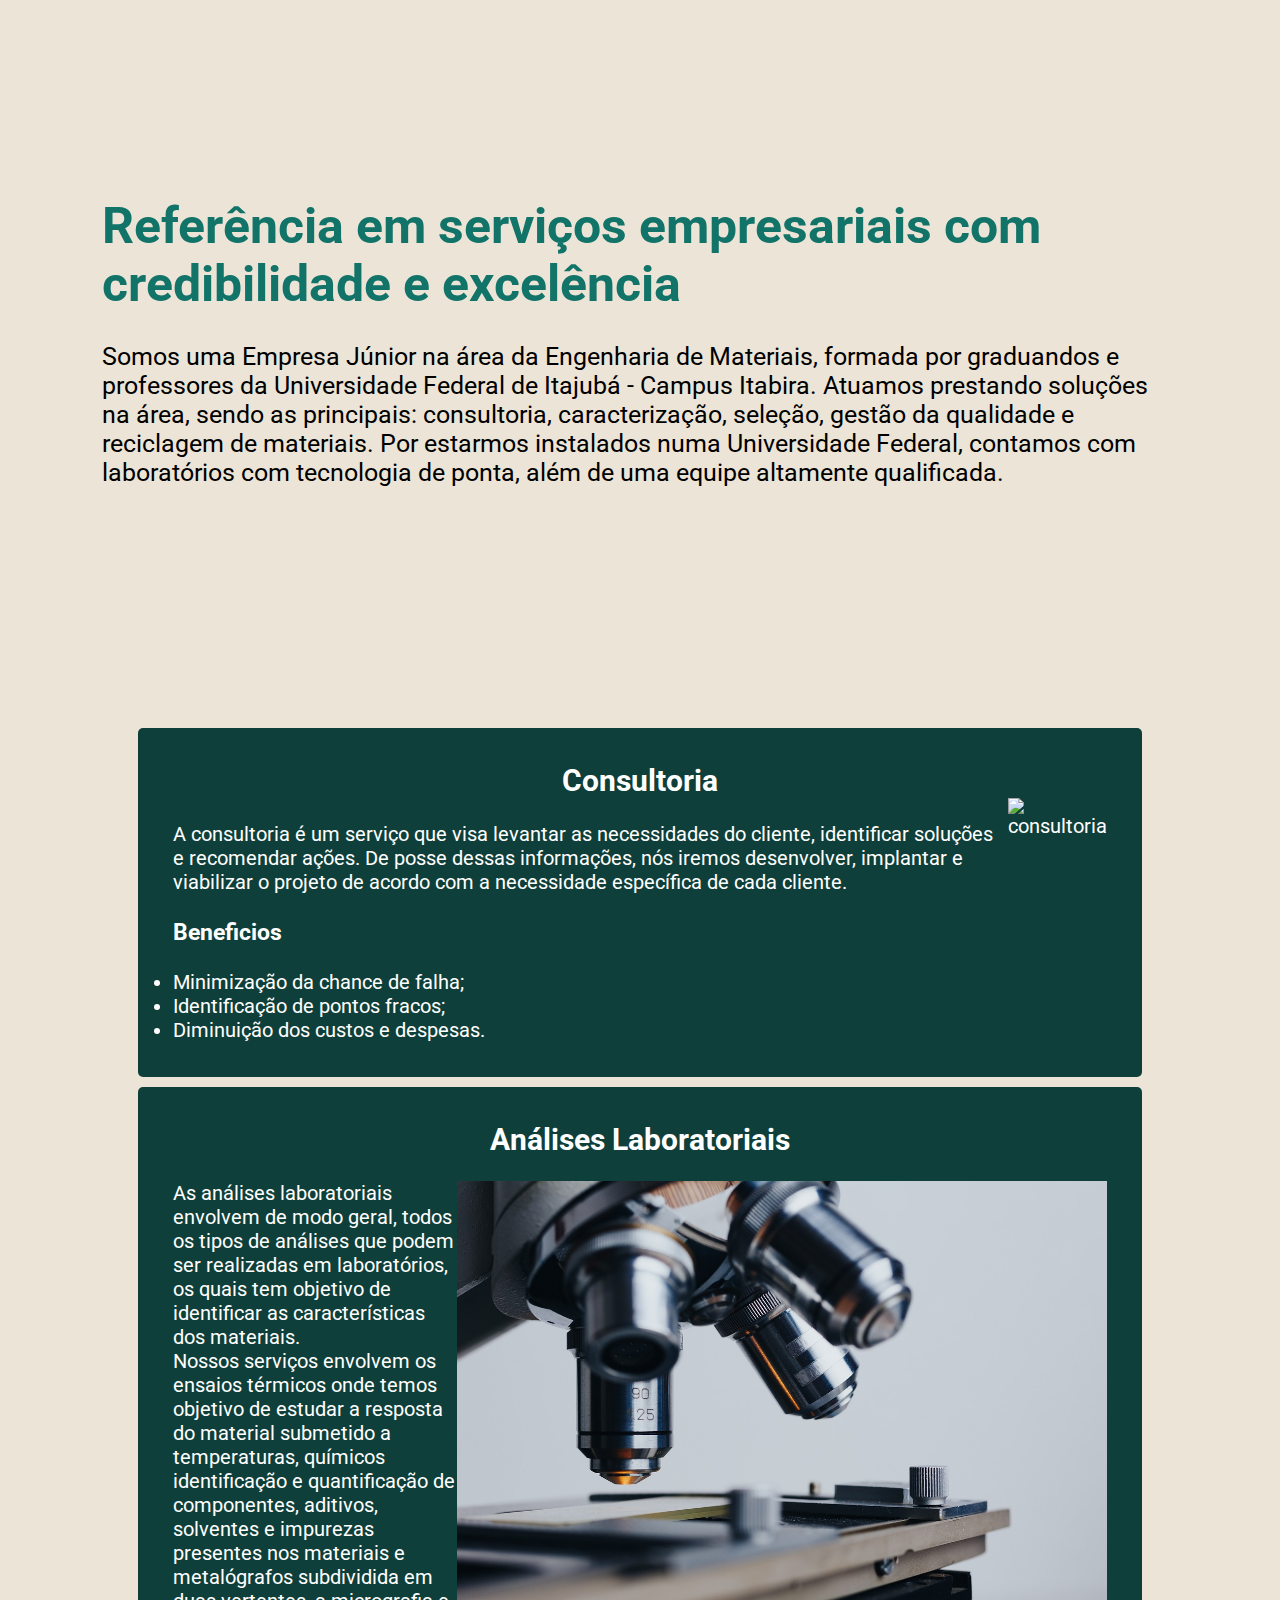
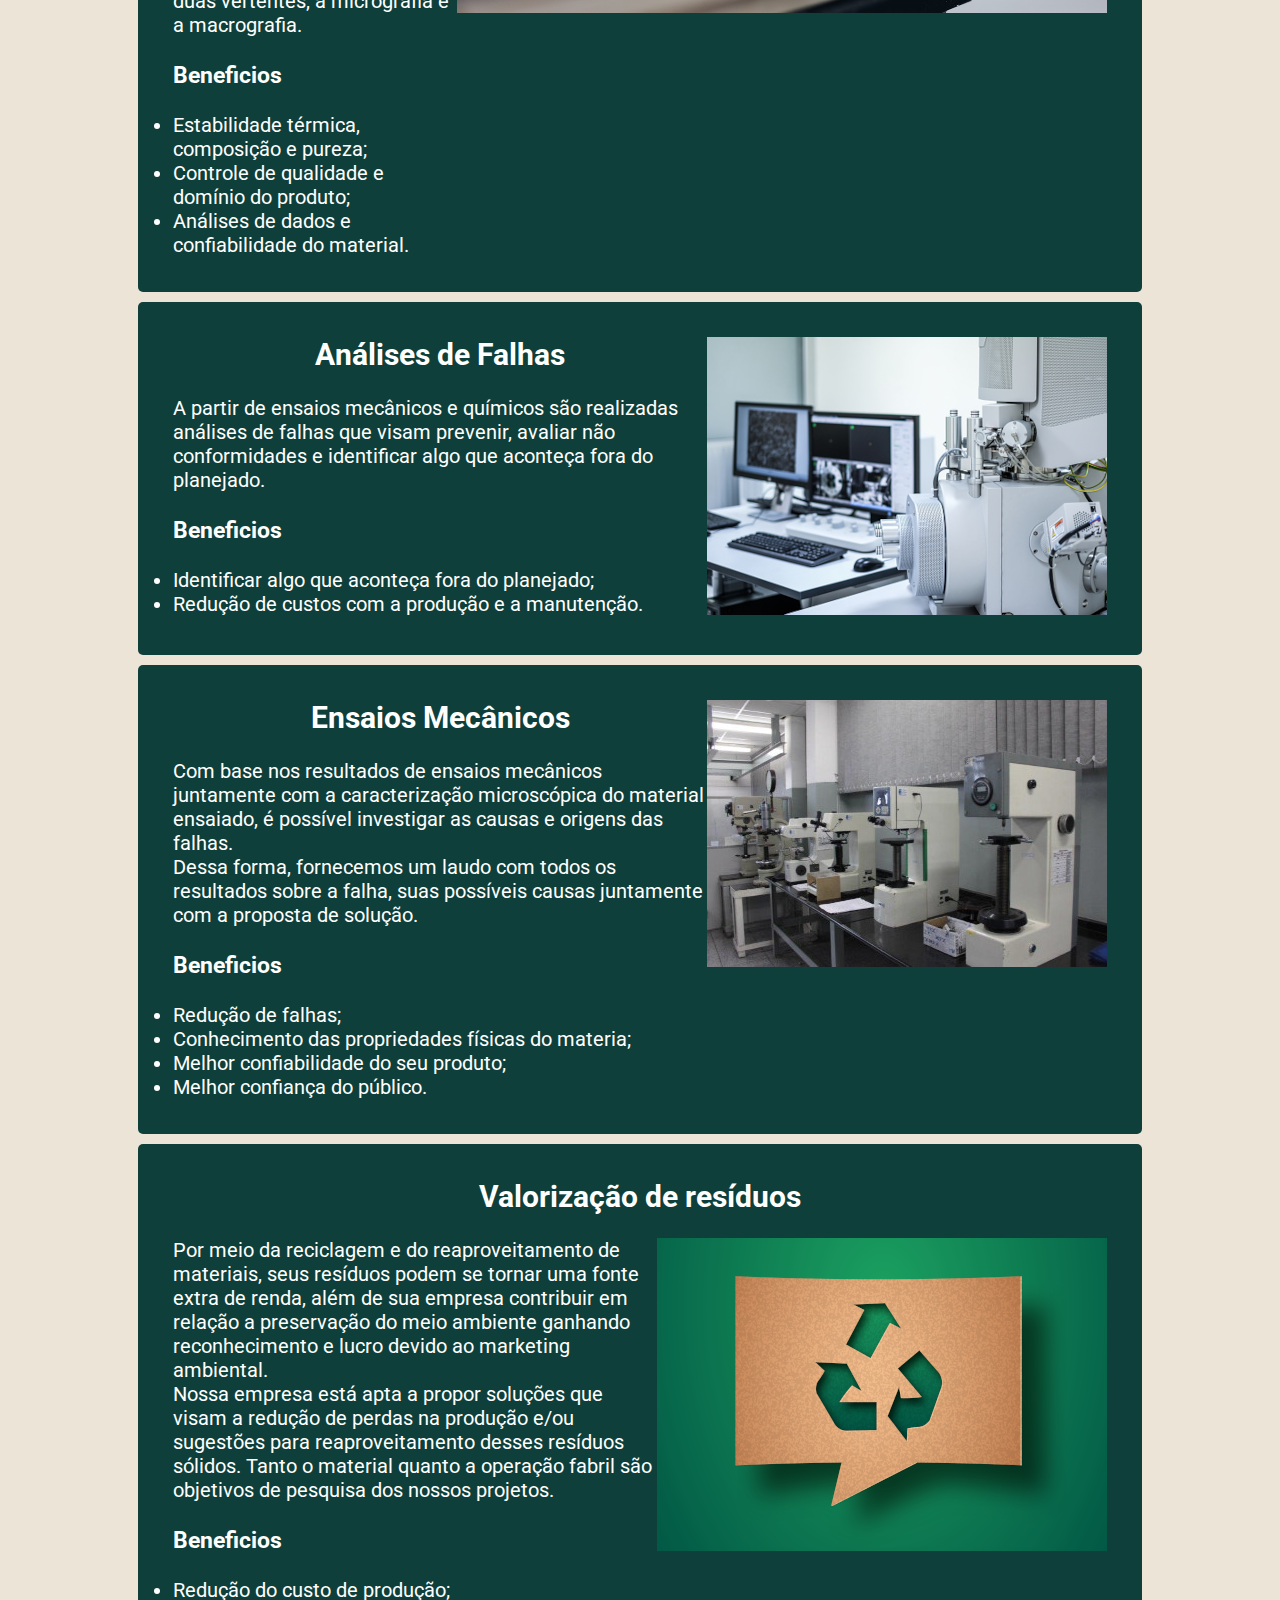
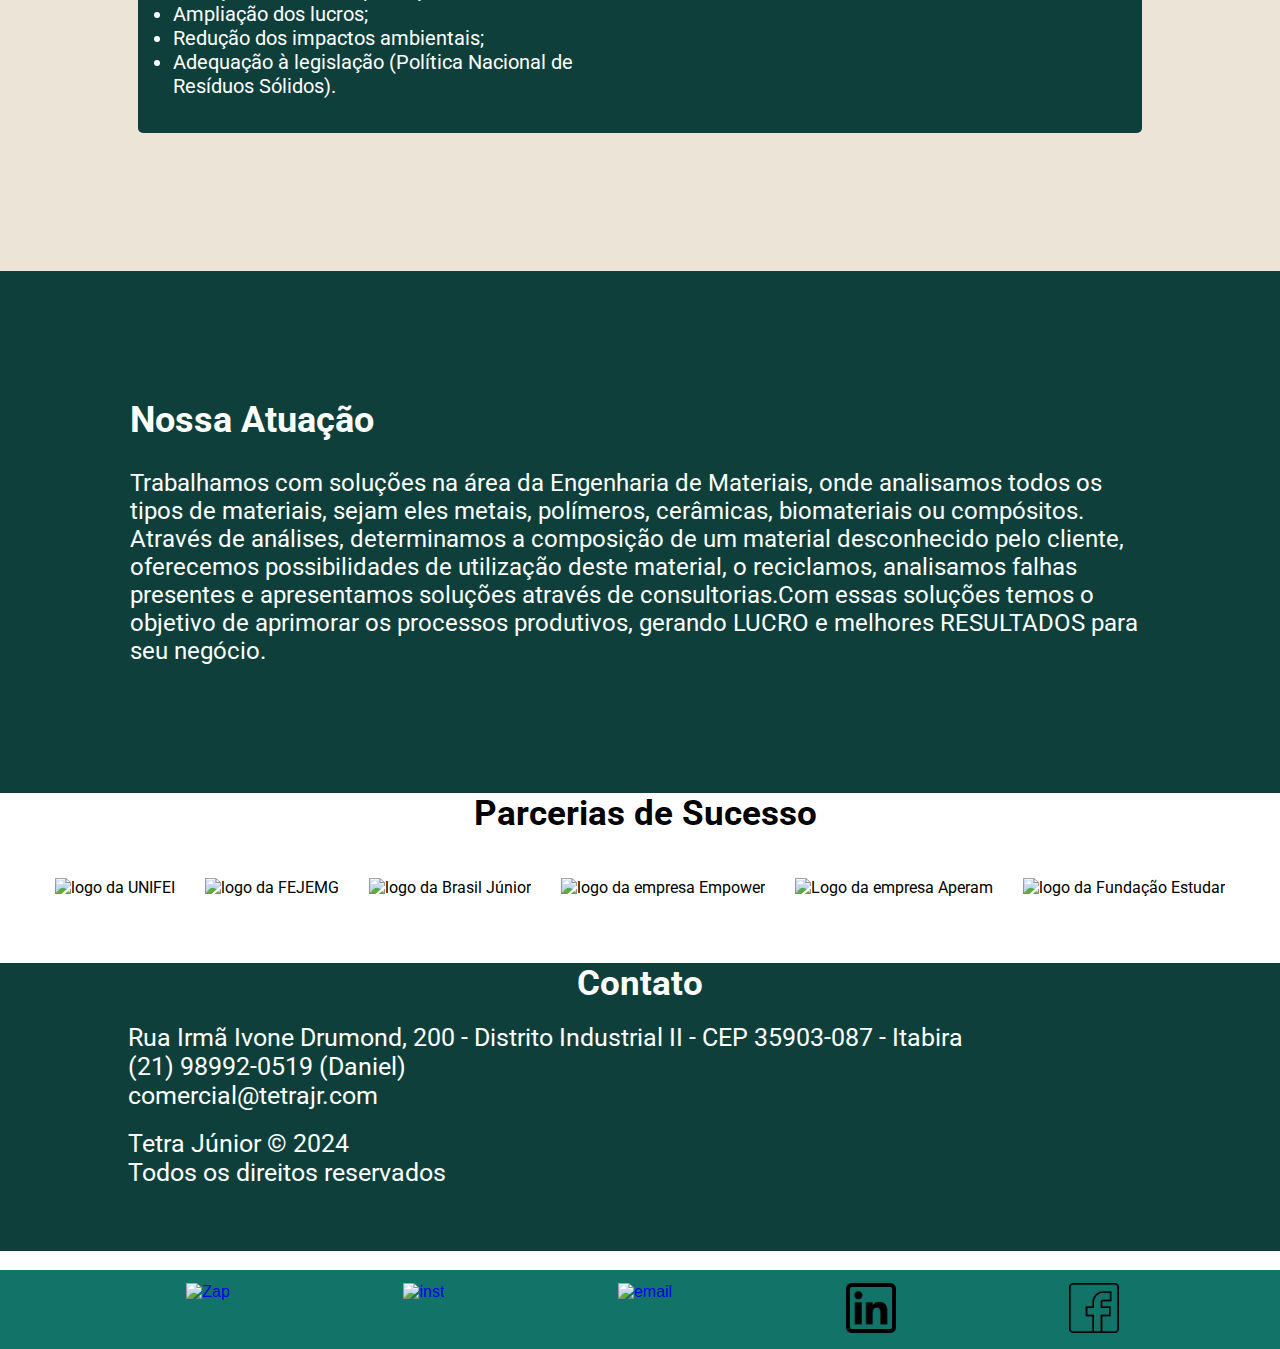
==== commit 82407ba2: "Ajustes solicitados pelo cliente." ====
--- a/index.html
+++ b/index.html
@@ -37,9 +37,6 @@
                             <h1>Soluções de alto impacto em Engenharia de Materiais para seu negócio</h1>
                             <br>
                         </div>
-                        <div class="logo_capa">
-                            <img src="" alt=""><!--Imagens-->
-                        </div>
                     </div>
                     <div class="solucoes">
                         <a href="https://api.whatsapp.com/send/?phone=%2B55021989920519&text&type=phone_number&app_absent=0">Faça seu diagnóstico</a>
@@ -98,6 +95,7 @@
                     <hr>
                     <br>
                     <P>Ser referência em serviços empresariais com credibilidade e excelência</P>
+                    <br>
                 </div>
             </div>
         </div>
@@ -133,9 +131,9 @@
                             <h3>Beneficios</h3>
                             <br>
                             <ul>
-                                <li>Minimização da chance de falha</li>
-                                <li>Identificação de pontos fracos</li>
-                                <li>Diminuição dos custos e despesas</li>
+                                <li>Minimização da chance de falha;</li>
+                                <li>Identificação de pontos fracos;</li>
+                                <li>Diminuição dos custos e despesas.</li>
                             </ul>
                         </div>
                         <div class="consultoria">
@@ -160,9 +158,9 @@
                         <h3>Beneficios</h3>
                         <br>
                         <ul>
-                            <li>Estabilidade térmica, composição e pureza</li>
-                            <li>Controle de qualidade e domínio do produto</li>
-                            <li>Análises de dados e confiabilidade do material</li>
+                            <li>Estabilidade térmica, composição e pureza;</li>
+                            <li>Controle de qualidade e domínio do produto;</li>
+                            <li>Análises de dados e confiabilidade do material.</li>
                         </ul>
                     </div>
 
@@ -183,8 +181,8 @@
                         <h3>Beneficios</h3>
                         <br>
                         <ul>
-                            <li>Identificar algo que aconteça fora do planejado</li>
-                            <li>Redução de custos com a produção e a manutenção</li>
+                            <li>Identificar algo que aconteça fora do planejado;</li>
+                            <li>Redução de custos com a produção e a manutenção.</li>
                         </ul>
                     </div>
                     <div class="analisefalhas-img">
@@ -206,10 +204,10 @@
                         <h3>Beneficios</h3>
                         <br>
                         <ul>
-                            <li>Redução de falhas</li>
-                            <li>Conhecimento das propriedades físicas do materia</li>
-                            <li>Melhor confiabilidade do seu produto</li>
-                            <li>Melhor confiança do público</li>
+                            <li>Redução de falhas;</li>
+                            <li>Conhecimento das propriedades físicas do materia;</li>
+                            <li>Melhor confiabilidade do seu produto;</li>
+                            <li>Melhor confiança do público.</li>
                         </ul>
                     </div>
                     <div class="ensaios-img">
@@ -232,10 +230,10 @@
                         <h3>Beneficios</h3>
                         <br>
                         <ul>
-                            <li>Redução do custo de produção</li>
-                            <li>Ampliação dos lucros</li>
-                            <li>Redução dos impactos ambientais</li>
-                            <li>Adequação à legislação (Política Nacional de Resíduos Sólidos)</li>
+                            <li>Redução do custo de produção;</li>
+                            <li>Ampliação dos lucros;</li>
+                            <li>Redução dos impactos ambientais;</li>
+                            <li>Adequação à legislação (Política Nacional de Resíduos Sólidos).</li>
                         </ul>
                     </div>
                     <div class="residuos-img">
--- a/index.css
+++ b/index.css
@@ -25,8 +25,8 @@
     font-family: "Roboto", sans-serif;
 }
 .logo {
-    height: 500px;
-    width: 400px;
+    height: 520px;
+    width: 450px;
 }
 .container3-wrapper{
     display: flex;
@@ -81,7 +81,7 @@
     background-color:#127369;;
 }
 .container3{
-    padding: 10%;
+    padding: 8%;
     margin: auto;
     background-color: #ece5d7;
 }
@@ -212,17 +212,9 @@
     width: 100%;
 }
 
-.residuos-text ul li{
-    list-style-type: none; 
-}
-
 .consultoria-container{
     display: flex;
     align-items: flex-start;
-}
-
-.consultoria-text ul li{
-    list-style-type: none;
 }
 
 .analises-container{
@@ -235,10 +227,6 @@
     width: 60%;
 }
 
-
-.analises-text ul li{
-    list-style-type: none;
-}
 
 .analises-img img {
     width: 100%;
@@ -287,10 +275,12 @@
     background-color: white;
     
 }
-.empresasflex2{display: flex;
+.empresasflex2{
+    position: static; 
+    display: flex;
+    padding: 1%;
     justify-content: space-evenly;
     background-color: #127369; ;
-    position: fixed; 
     bottom: 0;
     width: 100%; 
     overflow: hidden;
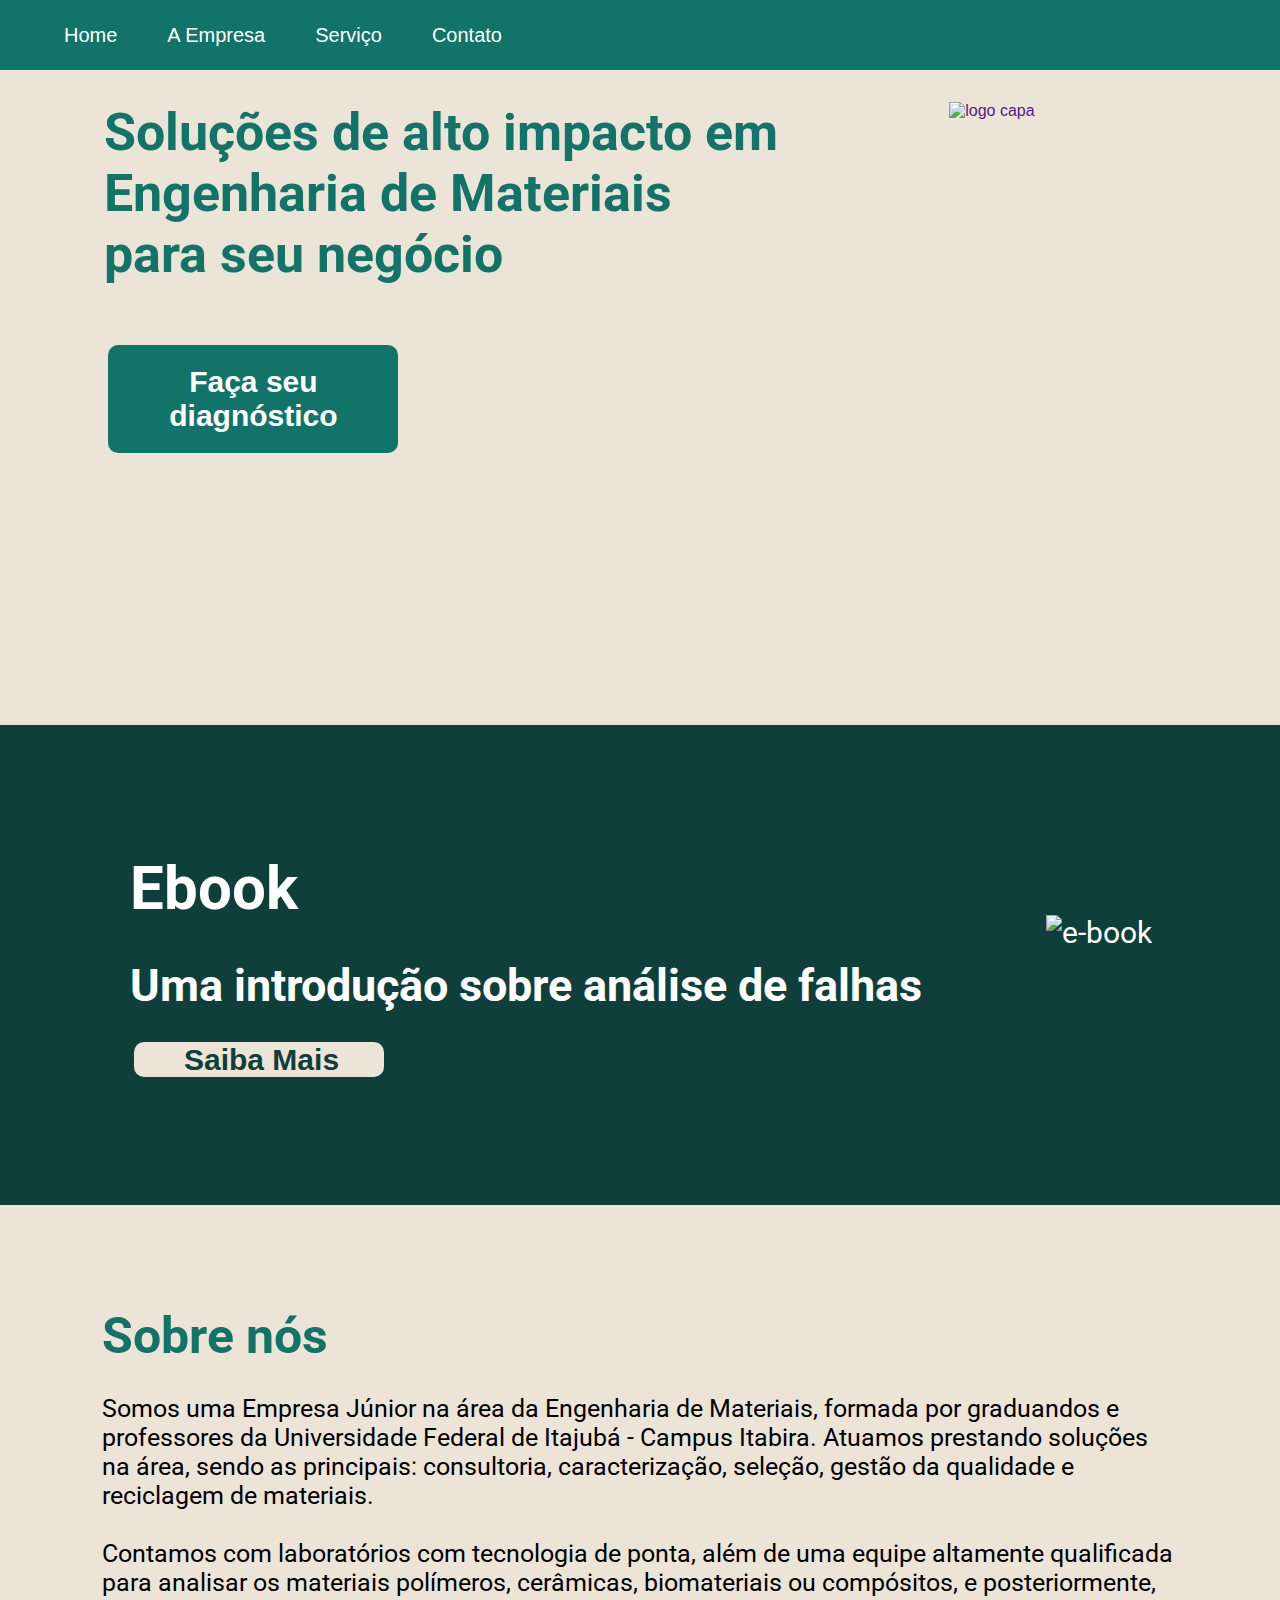
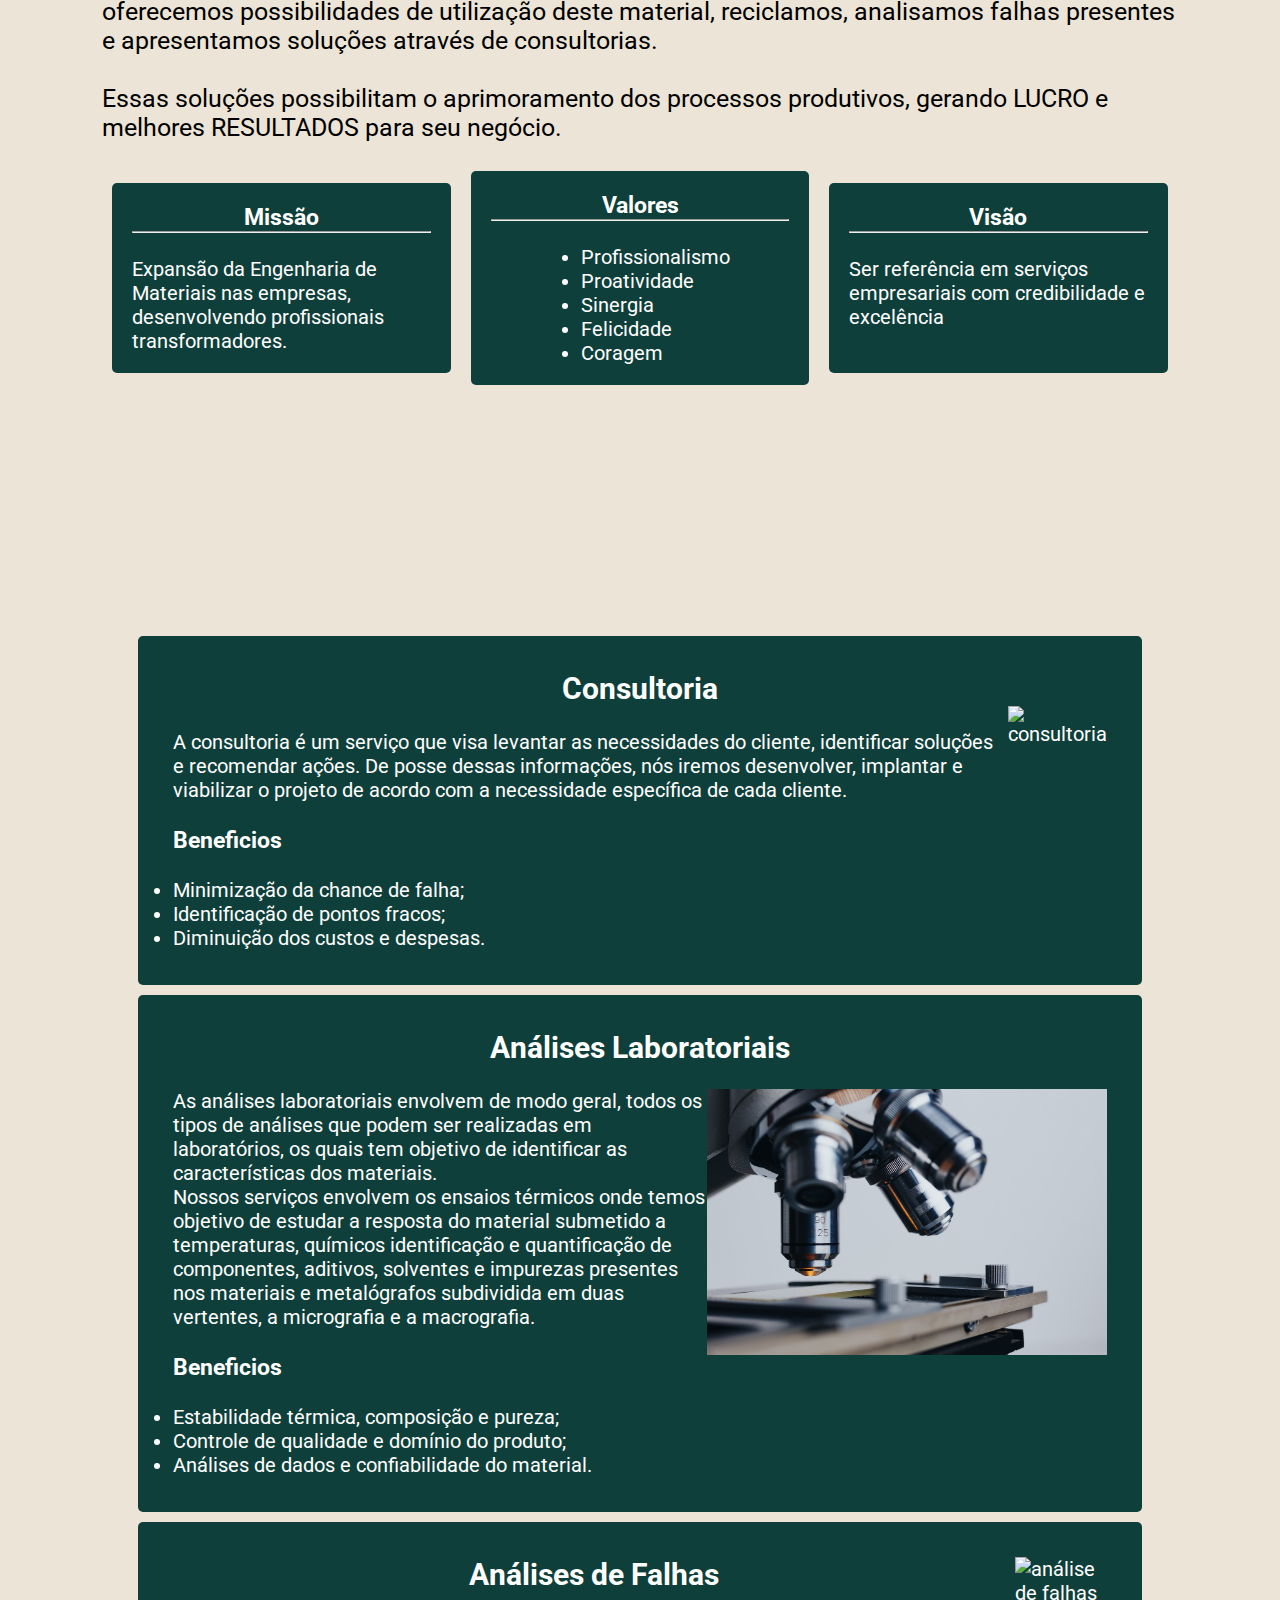
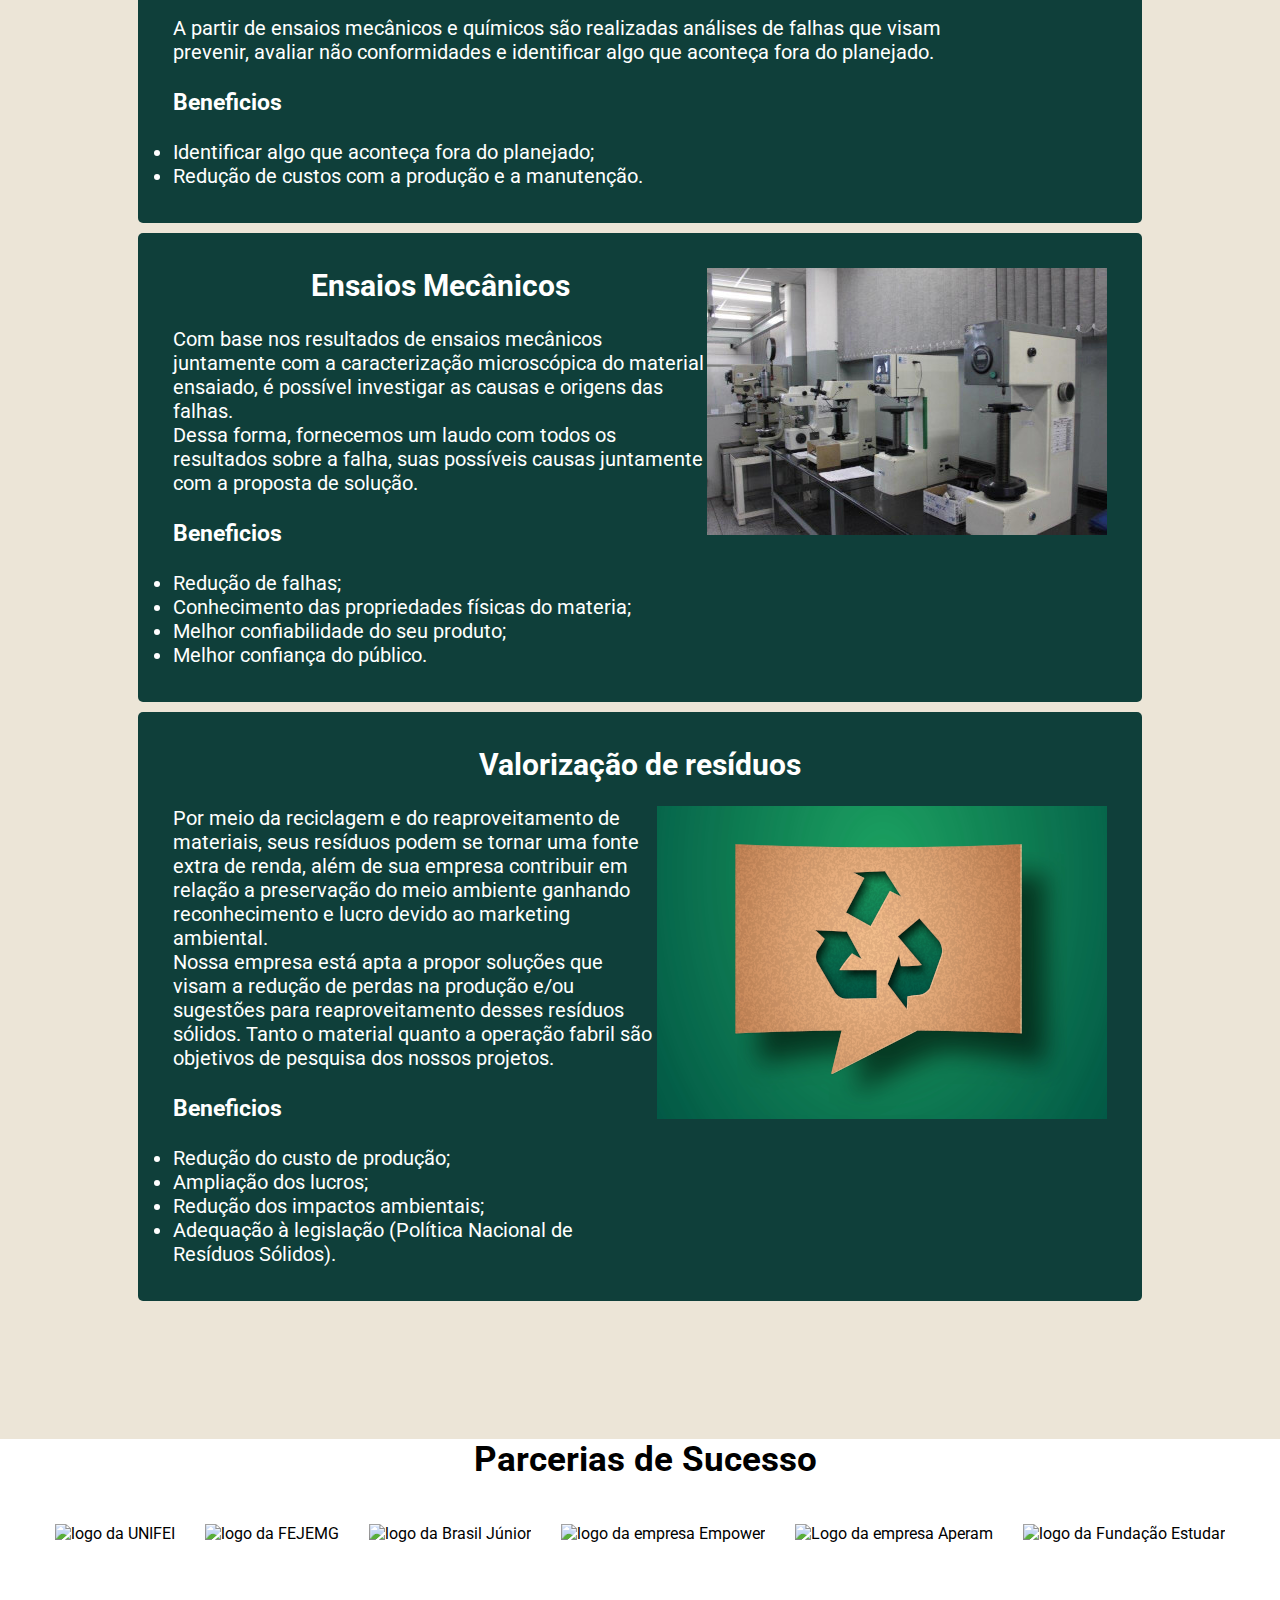
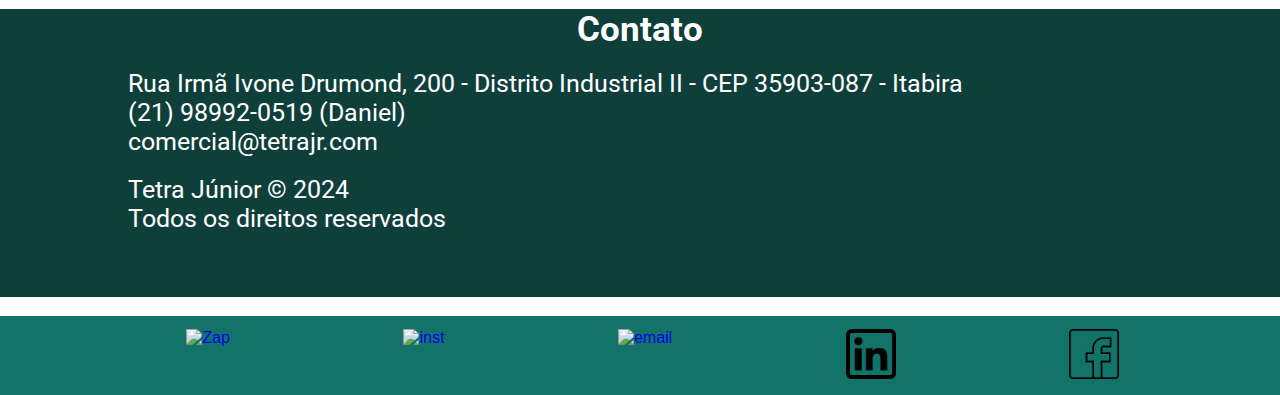
==== commit 5b4a001b: "Subindo ajustes finais solicitados pelo cliente" ====
--- a/index.html
+++ b/index.html
@@ -69,50 +69,57 @@
         </div>
         </div>
 
-        <div class="container4">
-            <div class="visao">
-                <div class="e1">
-                    <h3>Missão</h3>
-                    <hr>
-                    <br>
-                    <P>Expansão da Engenharia de Materiais nas empresas, desenvolvendo profissionais transformadores.
-                    </P>
-                </div>
-                <div class="e1">
-                    <h3>Valores</h3>
-                    <hr>
-                    <br>
-                    <ul>
-                        <li>Profissionalismo</li>
-                        <li>Proatividade</li>
-                        <li>Sinergia</li>
-                        <li>Felicidade</li>
-                        <li>Coragem</li>
-                    </ul>
-                </div>
-                <div class="e1">
-                    <h3>Visão</h3>
-                    <hr>
-                    <br>
-                    <P>Ser referência em serviços empresariais com credibilidade e excelência</P>
-                    <br>
-                </div>
-            </div>
-        </div>
 
         <section class="empresa" id="empresa">
         </section>
         <div class="container3">
             <div class="sobre">
-                <h1>Referência em serviços empresariais com credibilidade e excelência</h1>
+                <h1>Sobre nós</h1>
                 <br>
                 <p>Somos uma Empresa Júnior na área da Engenharia de Materiais, formada por graduandos e professores da
                     Universidade Federal de Itajubá - Campus Itabira. Atuamos prestando soluções na área, sendo as
-                    principais: consultoria, caracterização, seleção, gestão da qualidade e reciclagem de materiais. Por
-                    estarmos instalados numa Universidade Federal, contamos com laboratórios com tecnologia de ponta,
-                    além de uma equipe altamente qualificada.</p>
-            </div>
-        </div>
+                    principais: consultoria, caracterização, seleção, gestão da qualidade e reciclagem de materiais.</p>
+                    <br>
+                    <p>Contamos com laboratórios com tecnologia de ponta, além de uma equipe altamente qualificada para analisar 
+                       os materiais polímeros, cerâmicas, biomateriais ou compósitos, e posteriormente, oferecemos possibilidades de utilização deste
+                       material, reciclamos, analisamos falhas presentes e apresentamos soluções através de consultorias.</p>
+                    <br>
+                    <p>Essas soluções possibilitam o aprimoramento dos processos produtivos, gerando LUCRO e melhores
+                    RESULTADOS para seu negócio.</p>
+                    </div>
+                    <br>
+                    <div class="visao">
+                        <div class="e1">
+                            <h3>Missão</h3>
+                            <hr>
+                            <br>
+                            <P>Expansão da Engenharia de Materiais nas empresas, desenvolvendo profissionais transformadores.
+                            </P>
+                        </div>
+                        <div class="e1">
+                            <h3>Valores</h3>
+                            <hr>
+                            <br>
+                            <ul>
+                                <li>Profissionalismo</li>
+                                <li>Proatividade</li>
+                                <li>Sinergia</li>
+                                <li>Felicidade</li>
+                                <li>Coragem</li>
+                            </ul>
+                        </div>
+                        <div class="e1">
+                            <h3>Visão</h3>
+                            <hr>
+                            <br>
+                            <P>Ser referência em serviços empresariais com credibilidade e excelência</P>
+                            <br>
+                        </div>
+                    </div>
+                </div>
+                </div>
+            </div>
+        </div>        
 
         <div class="container4">
             <div class="carac">
@@ -186,7 +193,7 @@
                         </ul>
                     </div>
                     <div class="analisefalhas-img">
-                        <img src="Img/analisedefalhas.png" alt="análise de falhas"><!--imagem-->
+                        <img src="Img/análise de falhas.png" alt="análise de falhas">
                     </div>
                 </div>
             </div>
@@ -248,19 +255,6 @@
     </div>
     </div>
 
-    <div class="container1">
-        <div class="atuacao">
-            <h2>Nossa Atuação</h2>
-            <br>
-            <p>Trabalhamos com soluções na área da Engenharia de Materiais, onde analisamos todos os tipos de materiais,
-                sejam eles metais, polímeros, cerâmicas, biomateriais ou compósitos. Através de análises, determinamos a
-                composição de um material desconhecido pelo cliente, oferecemos possibilidades de utilização deste
-                material, o reciclamos, analisamos falhas presentes e apresentamos soluções através de consultorias.Com
-                essas soluções temos o objetivo de aprimorar os processos produtivos, gerando LUCRO e melhores
-                RESULTADOS para seu negócio.</p>
-
-        </div>
-    </div>
 </body>
 <footer>
     <h2>Parcerias de Sucesso</h2>
--- a/index.css
+++ b/index.css
@@ -229,7 +229,13 @@
 
 
 .analises-img img {
-    width: 100%;
+    width: 400px;
+    height: auto;
+}
+
+.analisefalhas-img img {
+    width: 300px;
+    height: auto; 
 }
 
 .analisefalhas-container{ display: flex;
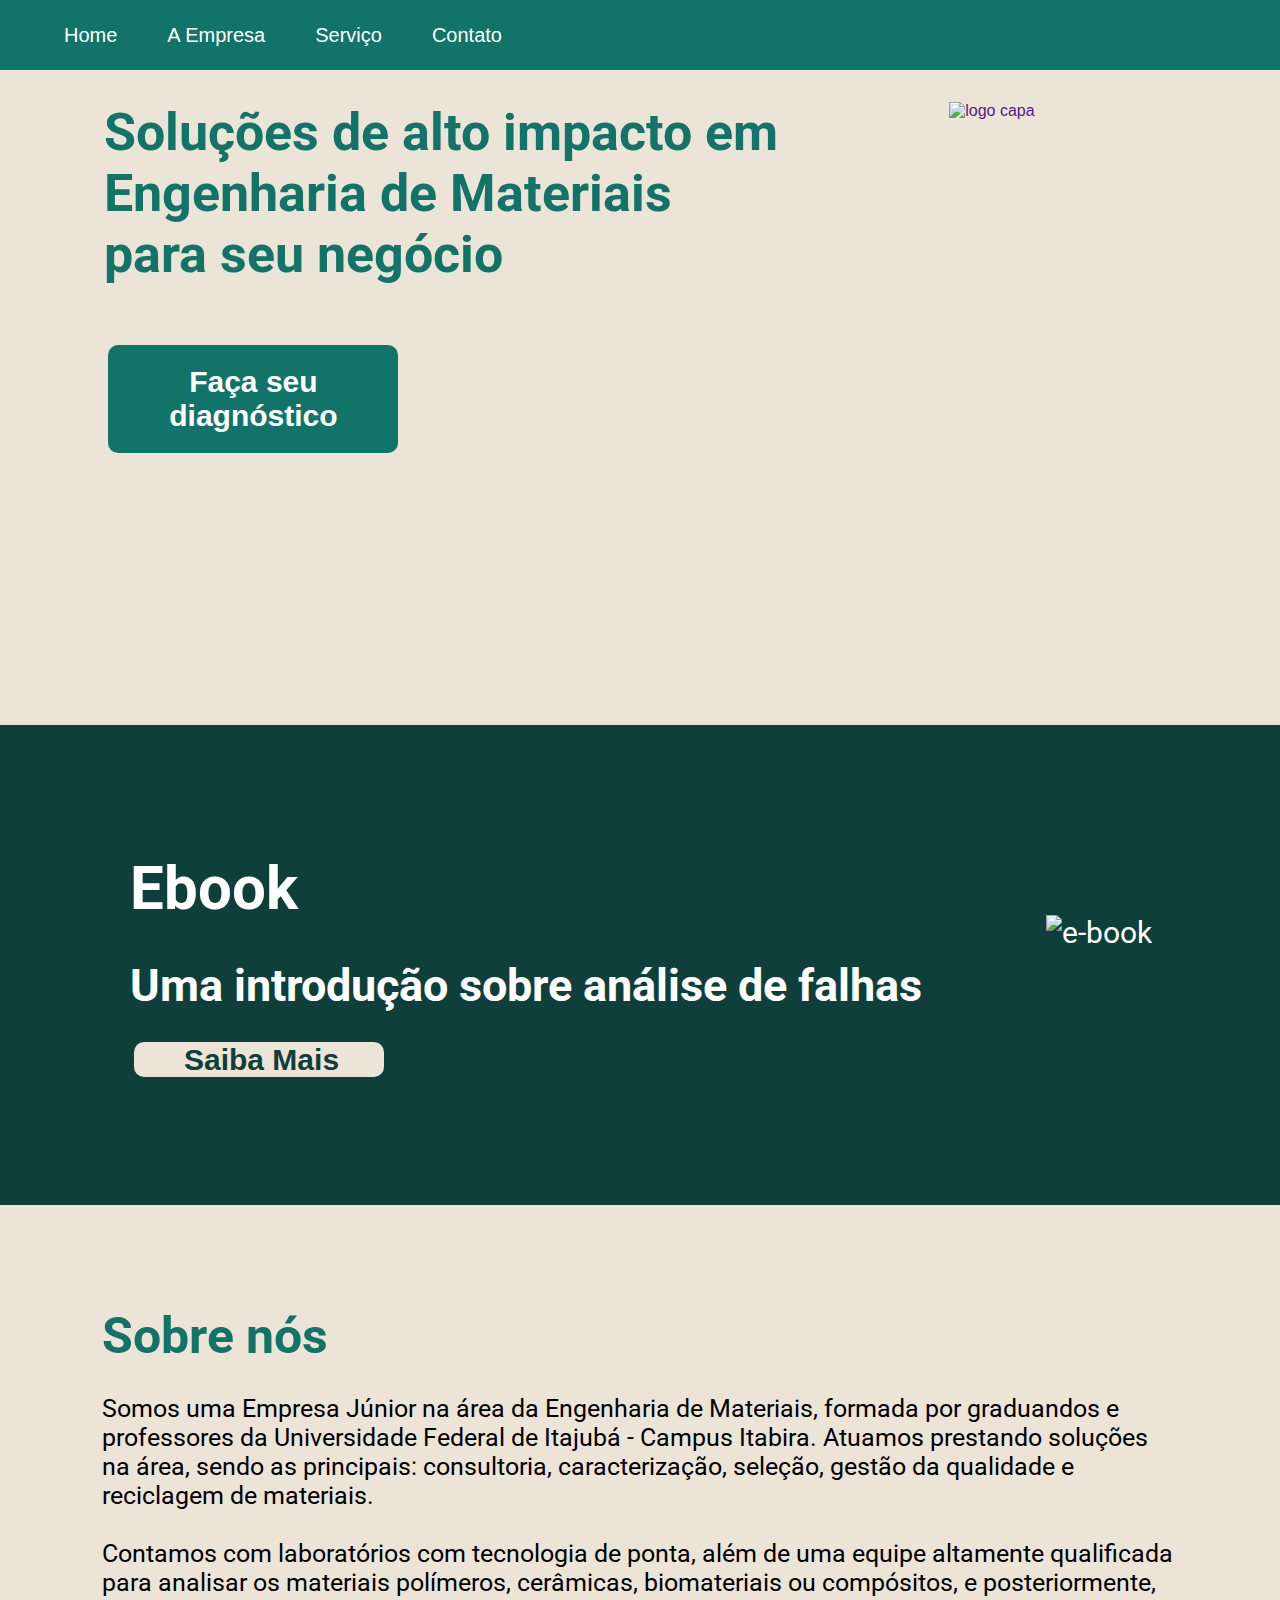
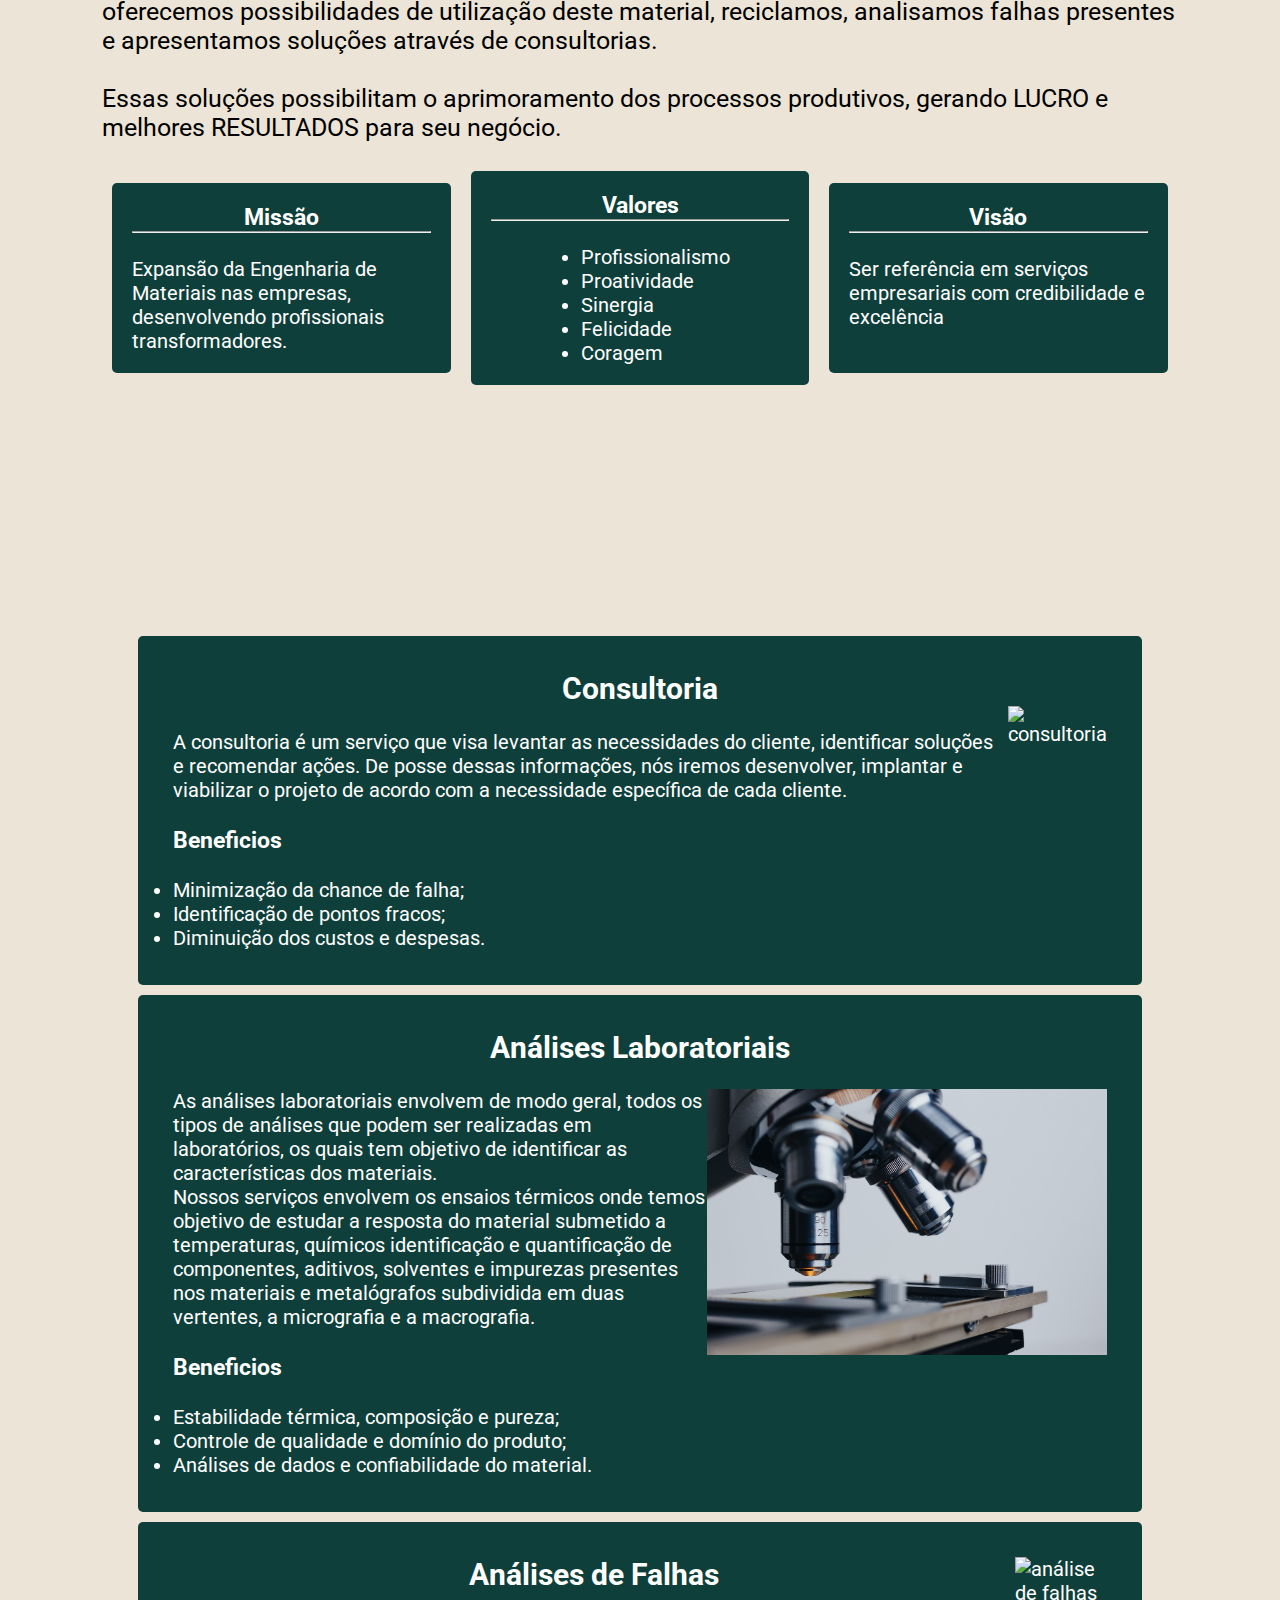
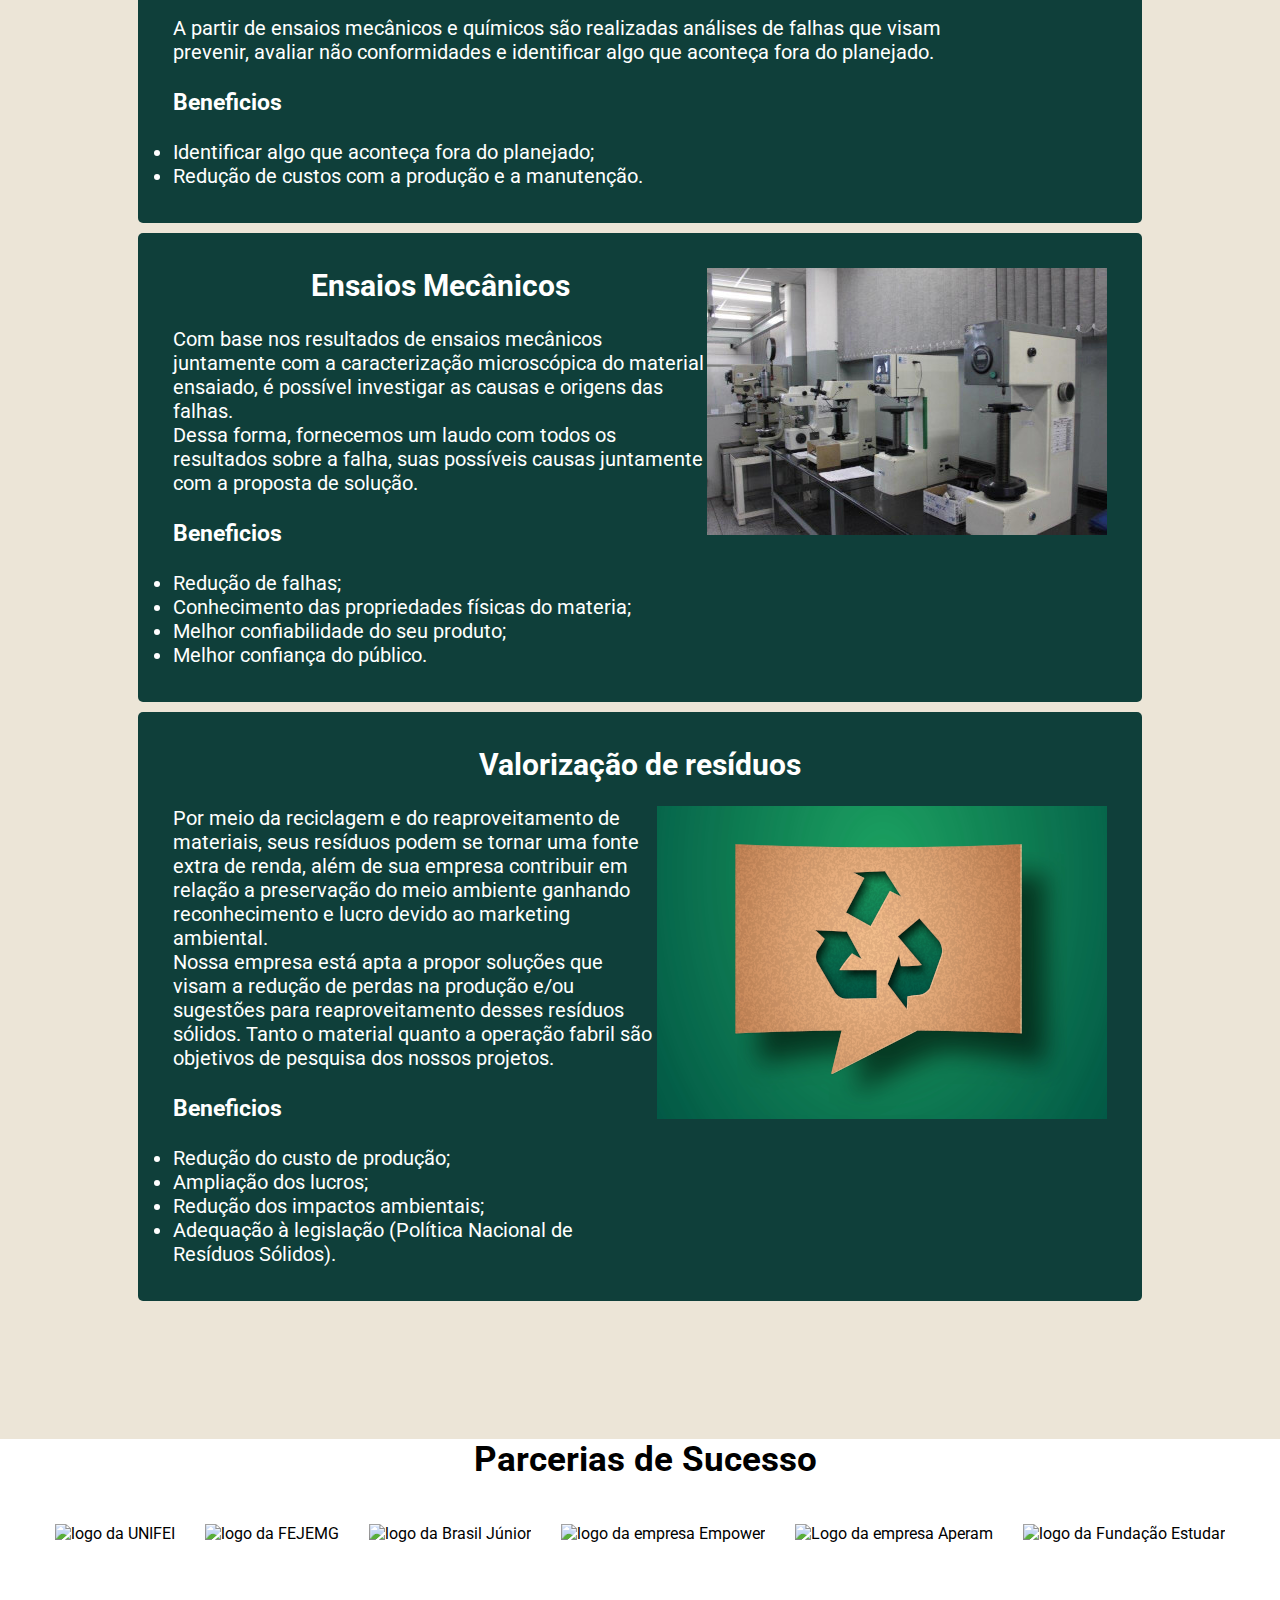
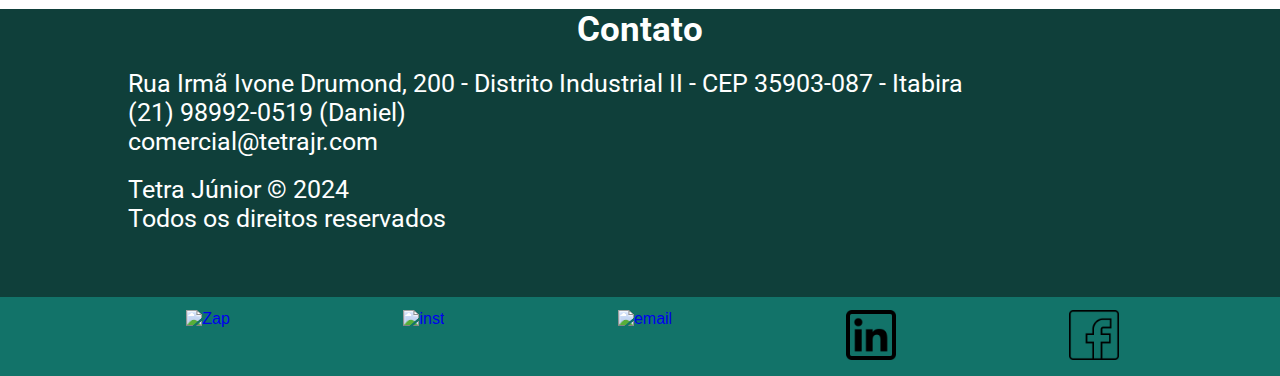
==== commit 2425487c: "Ajuste" ====
--- a/index.html
+++ b/index.html
@@ -299,9 +299,6 @@
         <p>Tetra Júnior © 2024 </p>
         <p>Todos os direitos reservados </p>
     </section>
-
-    <br>
-
     <div class="empresasflex2">
         <a href="https://api.whatsapp.com/send/?phone=%2B55021989920519&text&type=phone_number&app_absent=0"
             target="_blank">
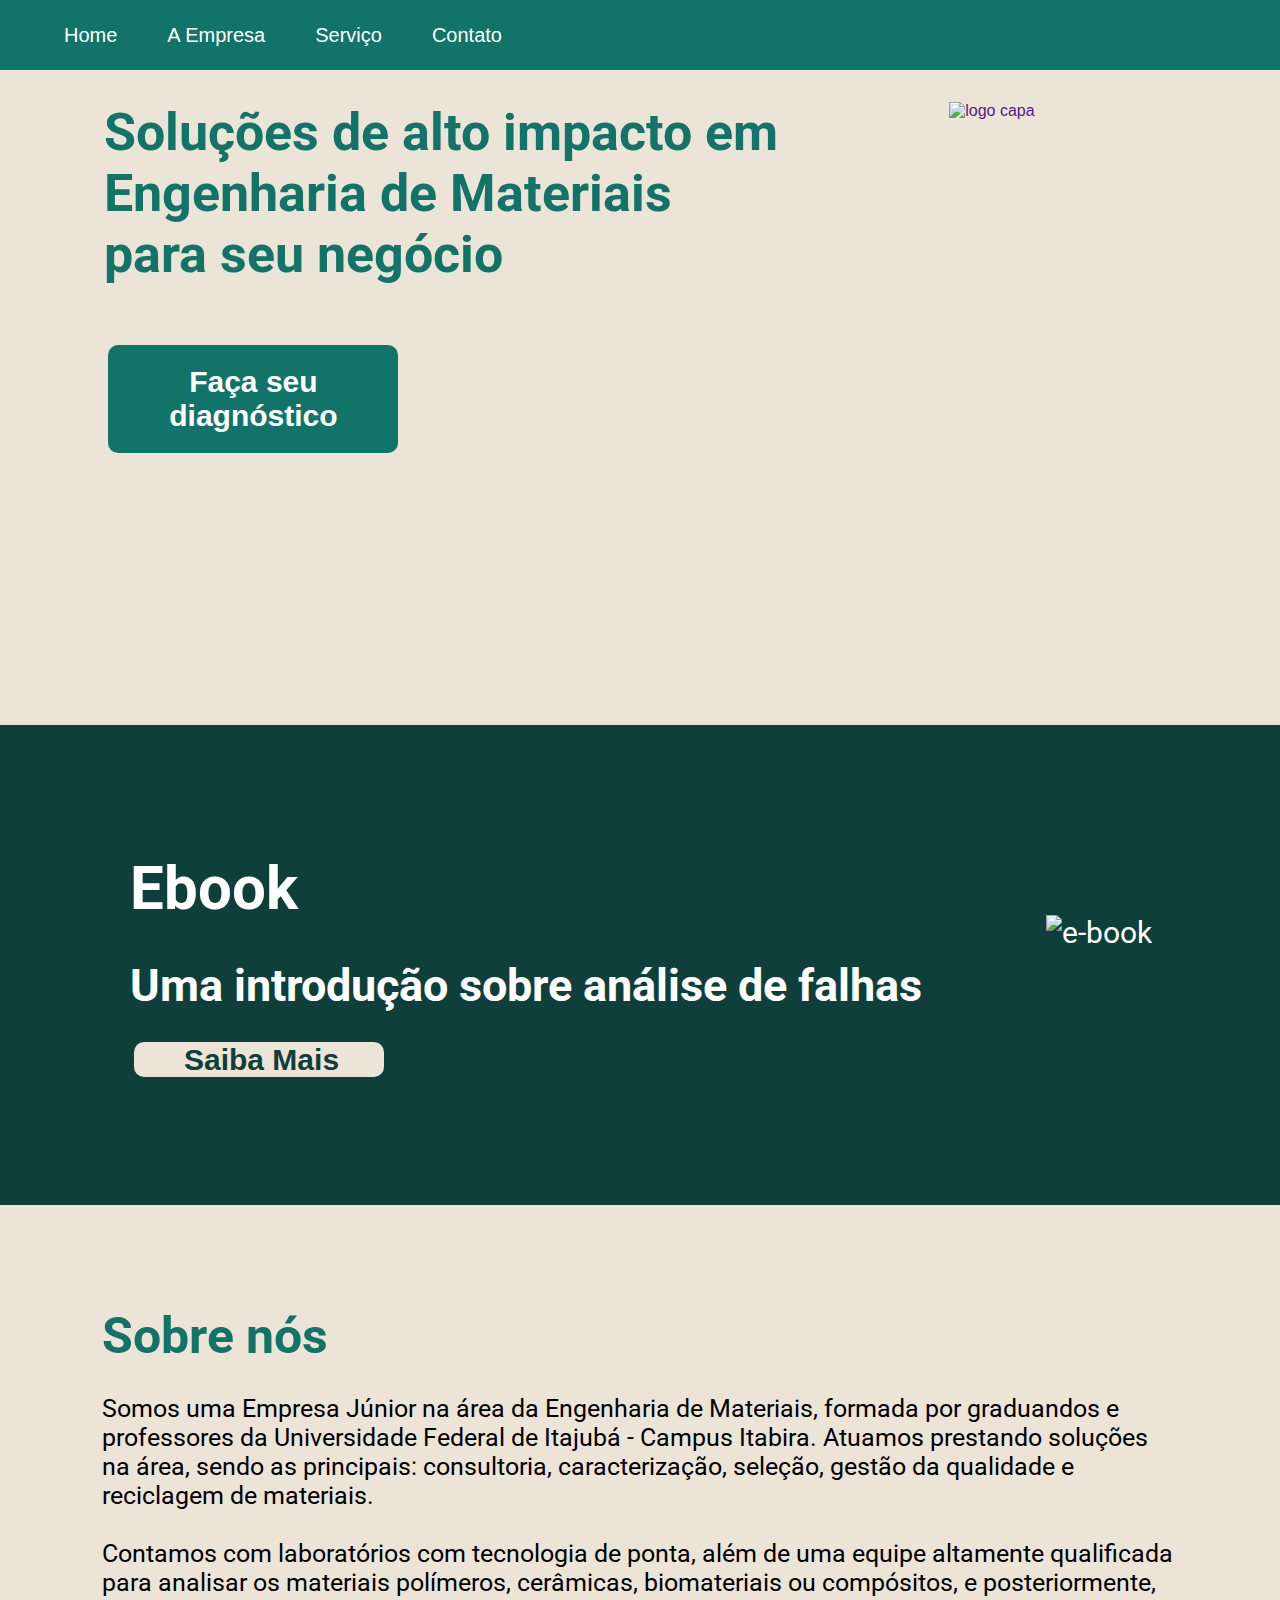
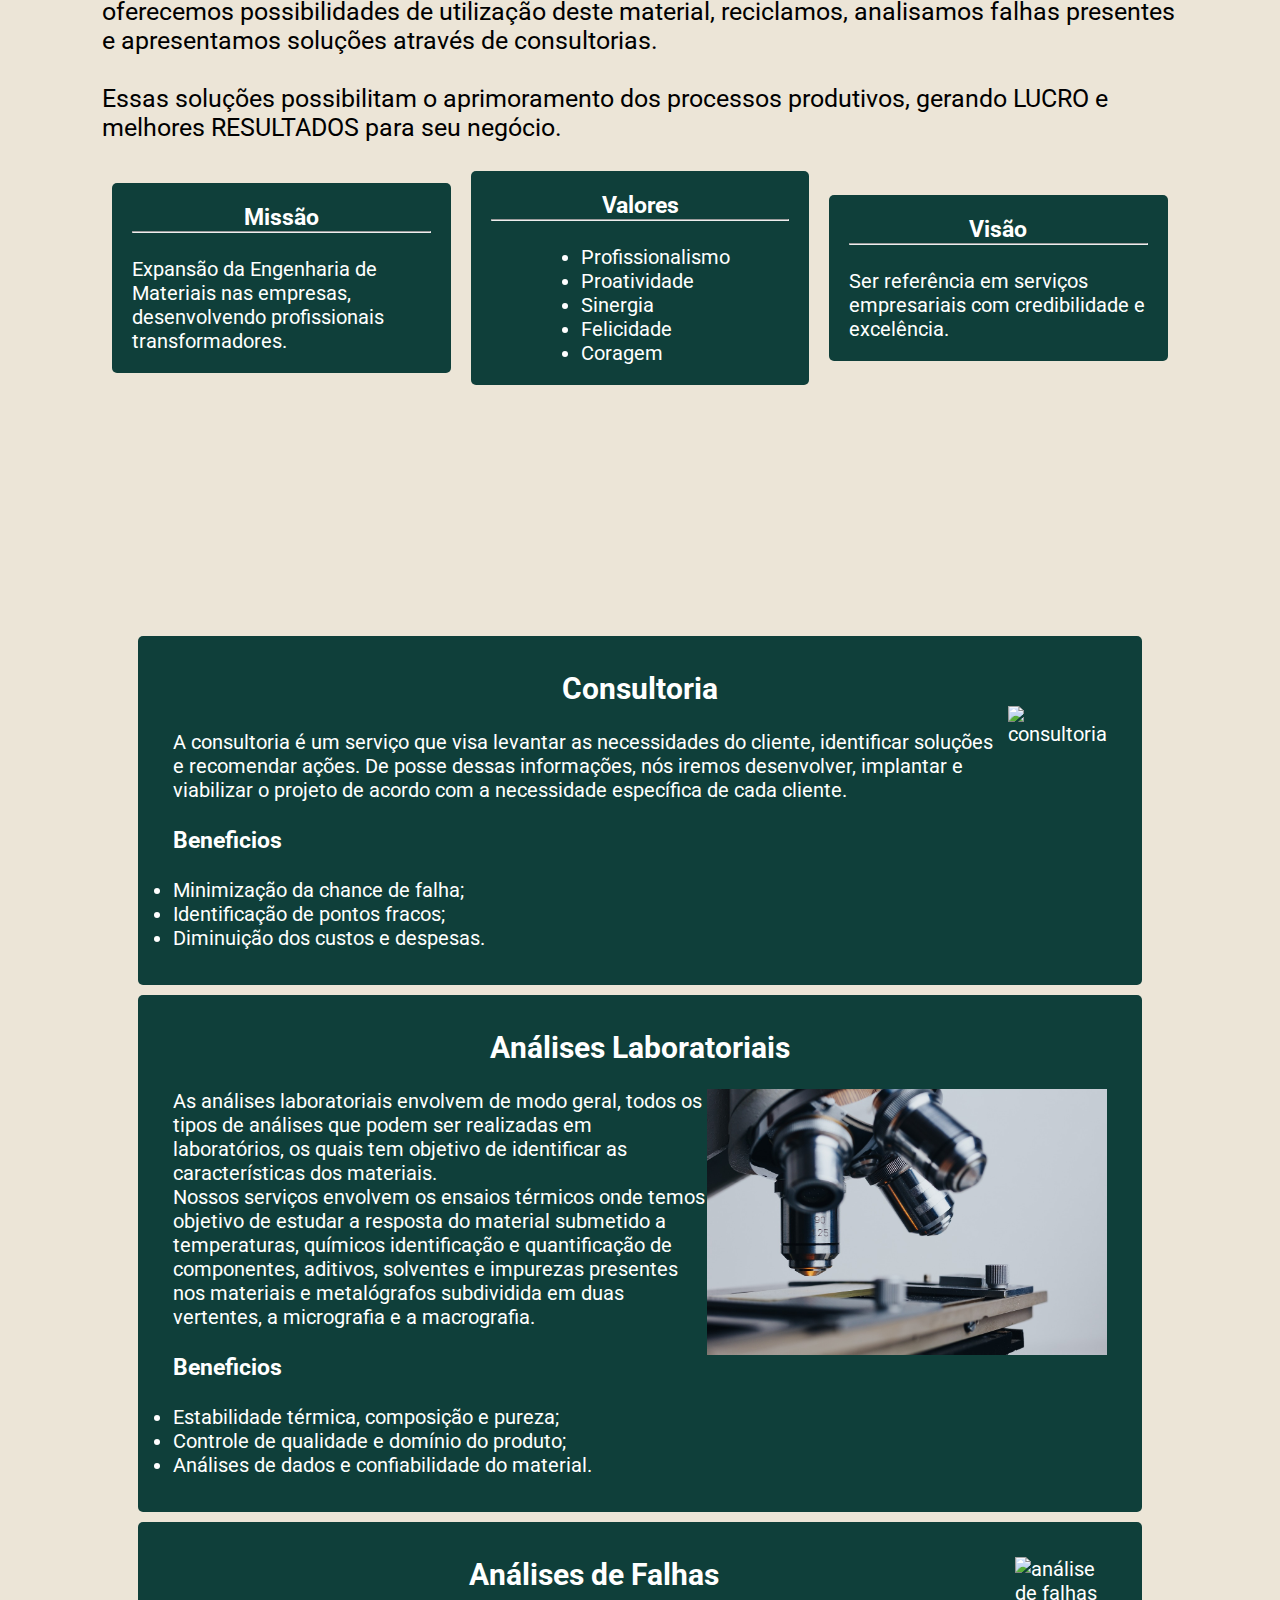
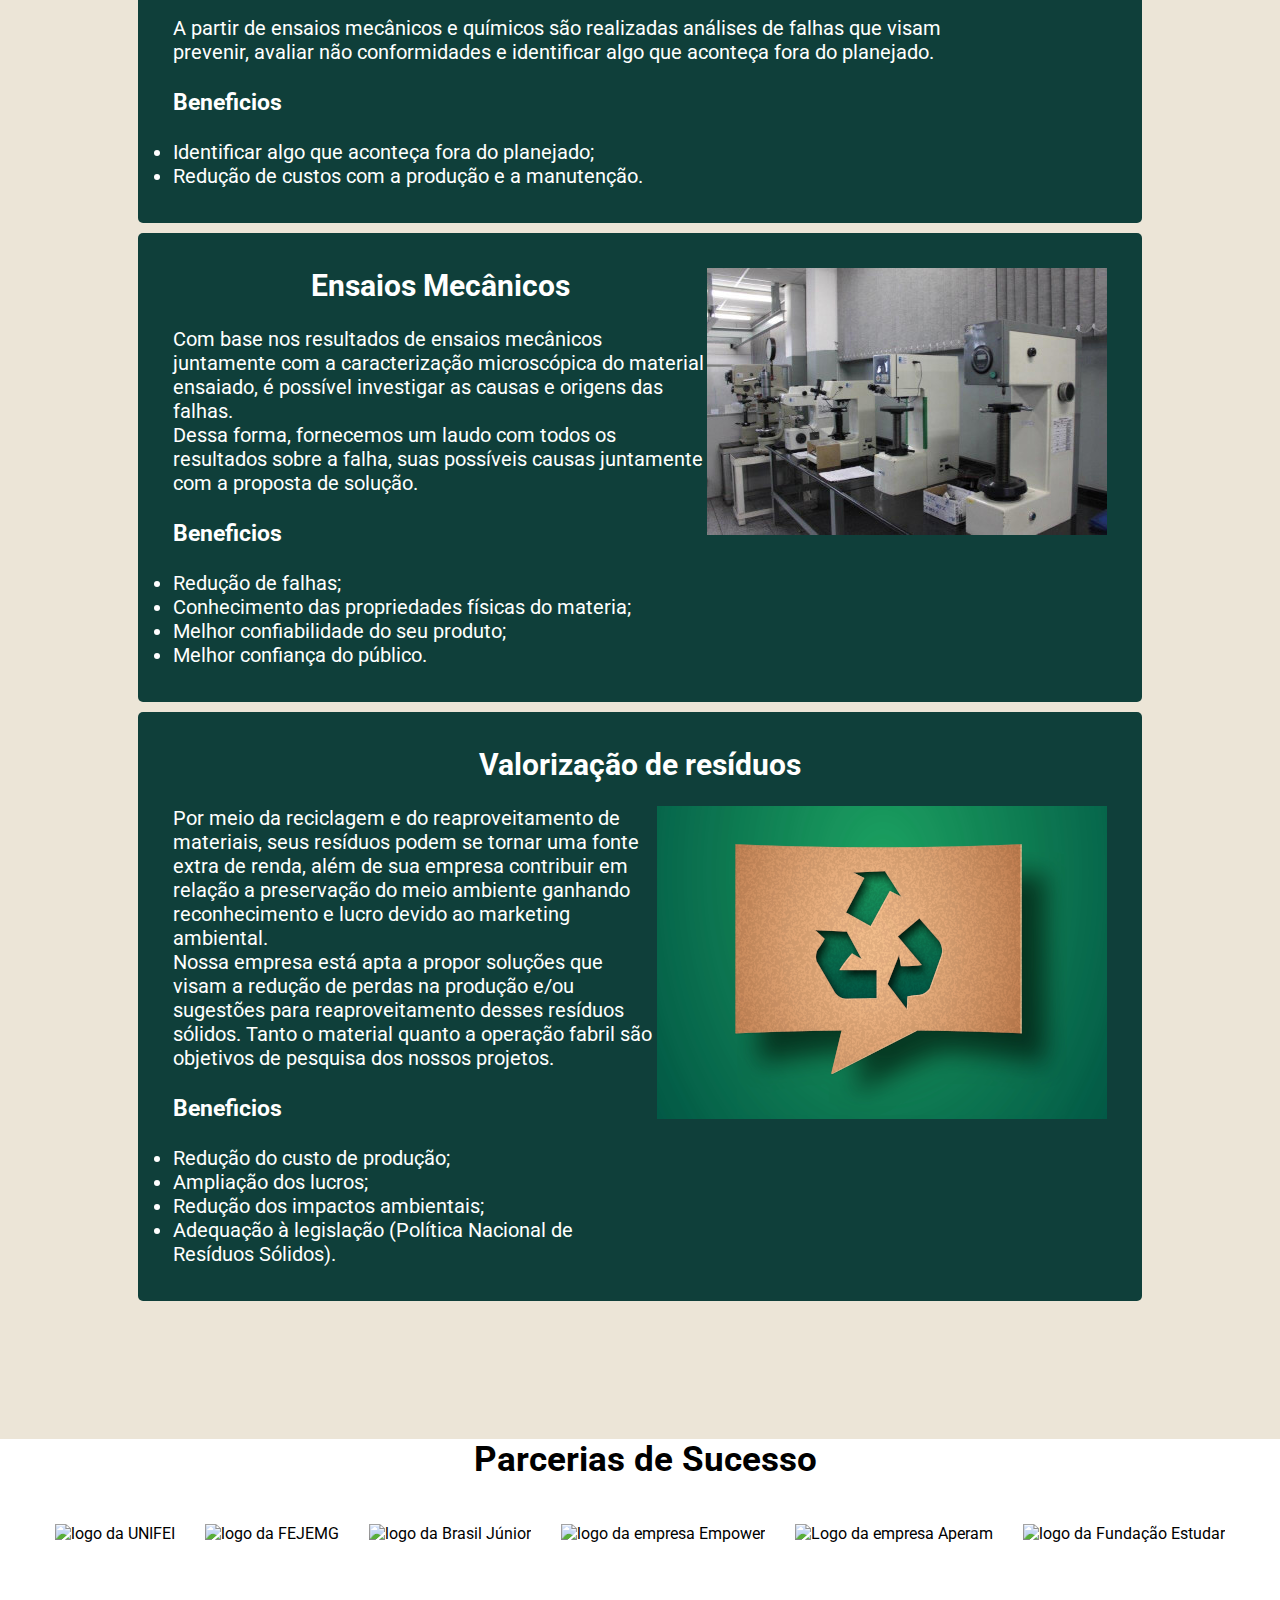
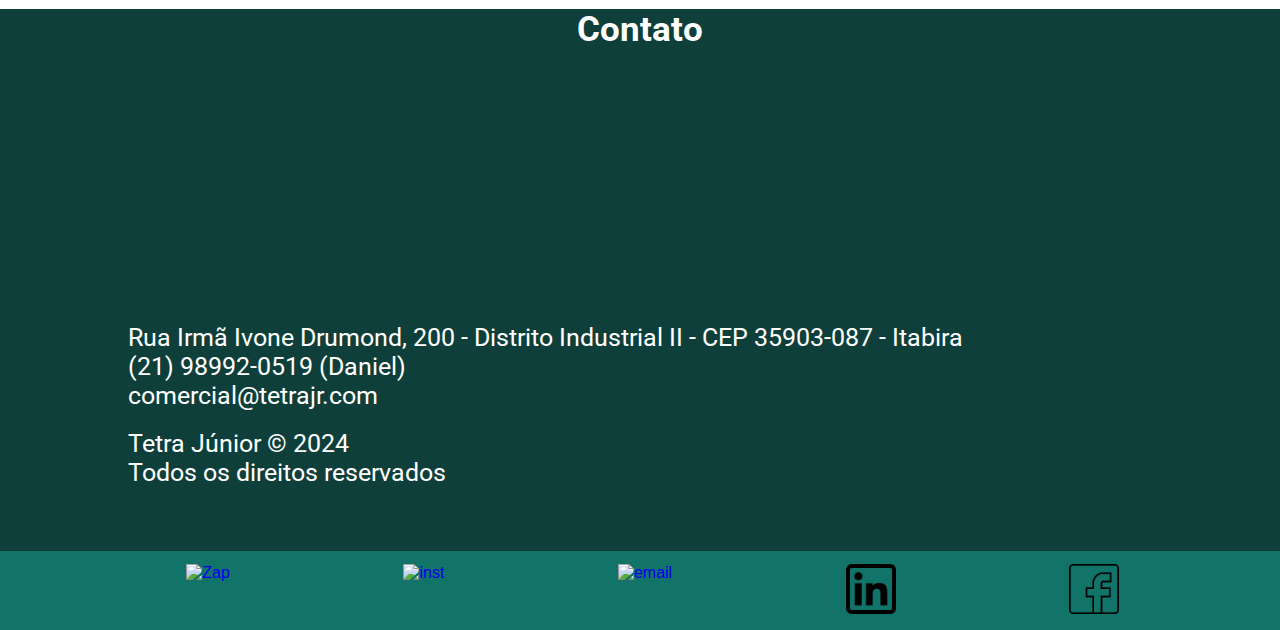
==== commit 1dfc41ae: "Api Google" ====
--- a/index.html
+++ b/index.html
@@ -112,9 +112,8 @@
                             <h3>Visão</h3>
                             <hr>
                             <br>
-                            <P>Ser referência em serviços empresariais com credibilidade e excelência</P>
-                            <br>
-                        </div>
+                            <P>Ser referência em serviços empresariais com credibilidade e excelência.</P>
+                         </div>
                     </div>
                 </div>
                 </div>
@@ -291,7 +290,15 @@
     <section class="contato" id="contato">
         <h1>Contato</h1>
         <br>
-
+        <iframe
+        src="https://www.google.com/maps/embed?pb=!1m18!1m12!1m3!1d3756.921386083613!2d-43.21504972594526!3d-19.673359030365962!2m3!1f0!2f0!3f0!3m2!1i1024!2i768!4f13.1!3m3!1m2!1s0xa5a0d5ee5ffa5f%3A0x492daa791fcc7f52!2sUniversidade%20Federal%20de%20Itajub%C3%A1%20-%20UNIFEI%20-%20Campus%20Theodomiro%20Carneiro%20Santiago!5e0!3m2!1spt-BR!2sbr!4v1721316863678!5m2!1spt-BR!2sbr"
+        width="250"
+        height="250"
+        style="border: 0"
+        allowfullscreen=""
+        loading="lazy"
+        referrerpolicy="no-referrer-when-downgrade"
+      ></iframe>
         <p>Rua Irmã Ivone Drumond, 200 - Distrito Industrial II - CEP 35903-087 - Itabira</p>
         <p>(21) 98992-0519 (Daniel)</p>
         <p>comercial@tetrajr.com</p>
